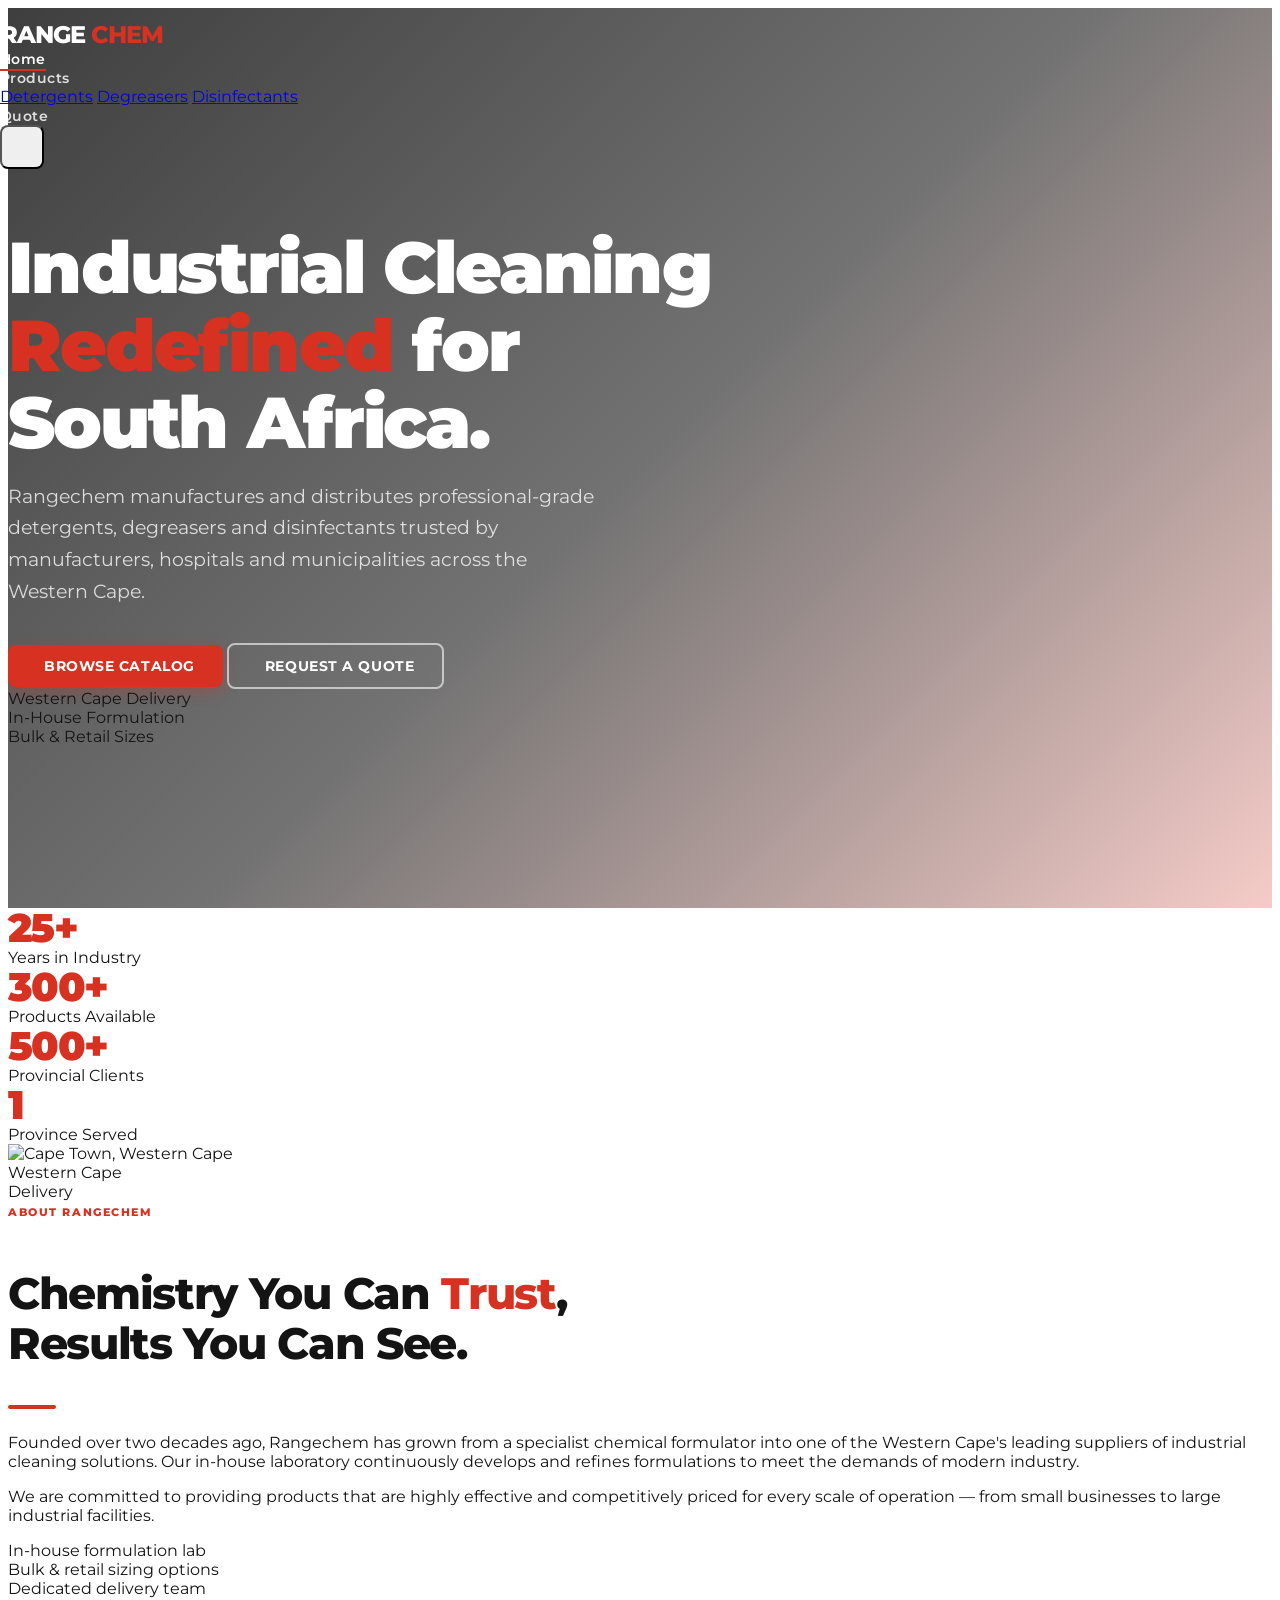
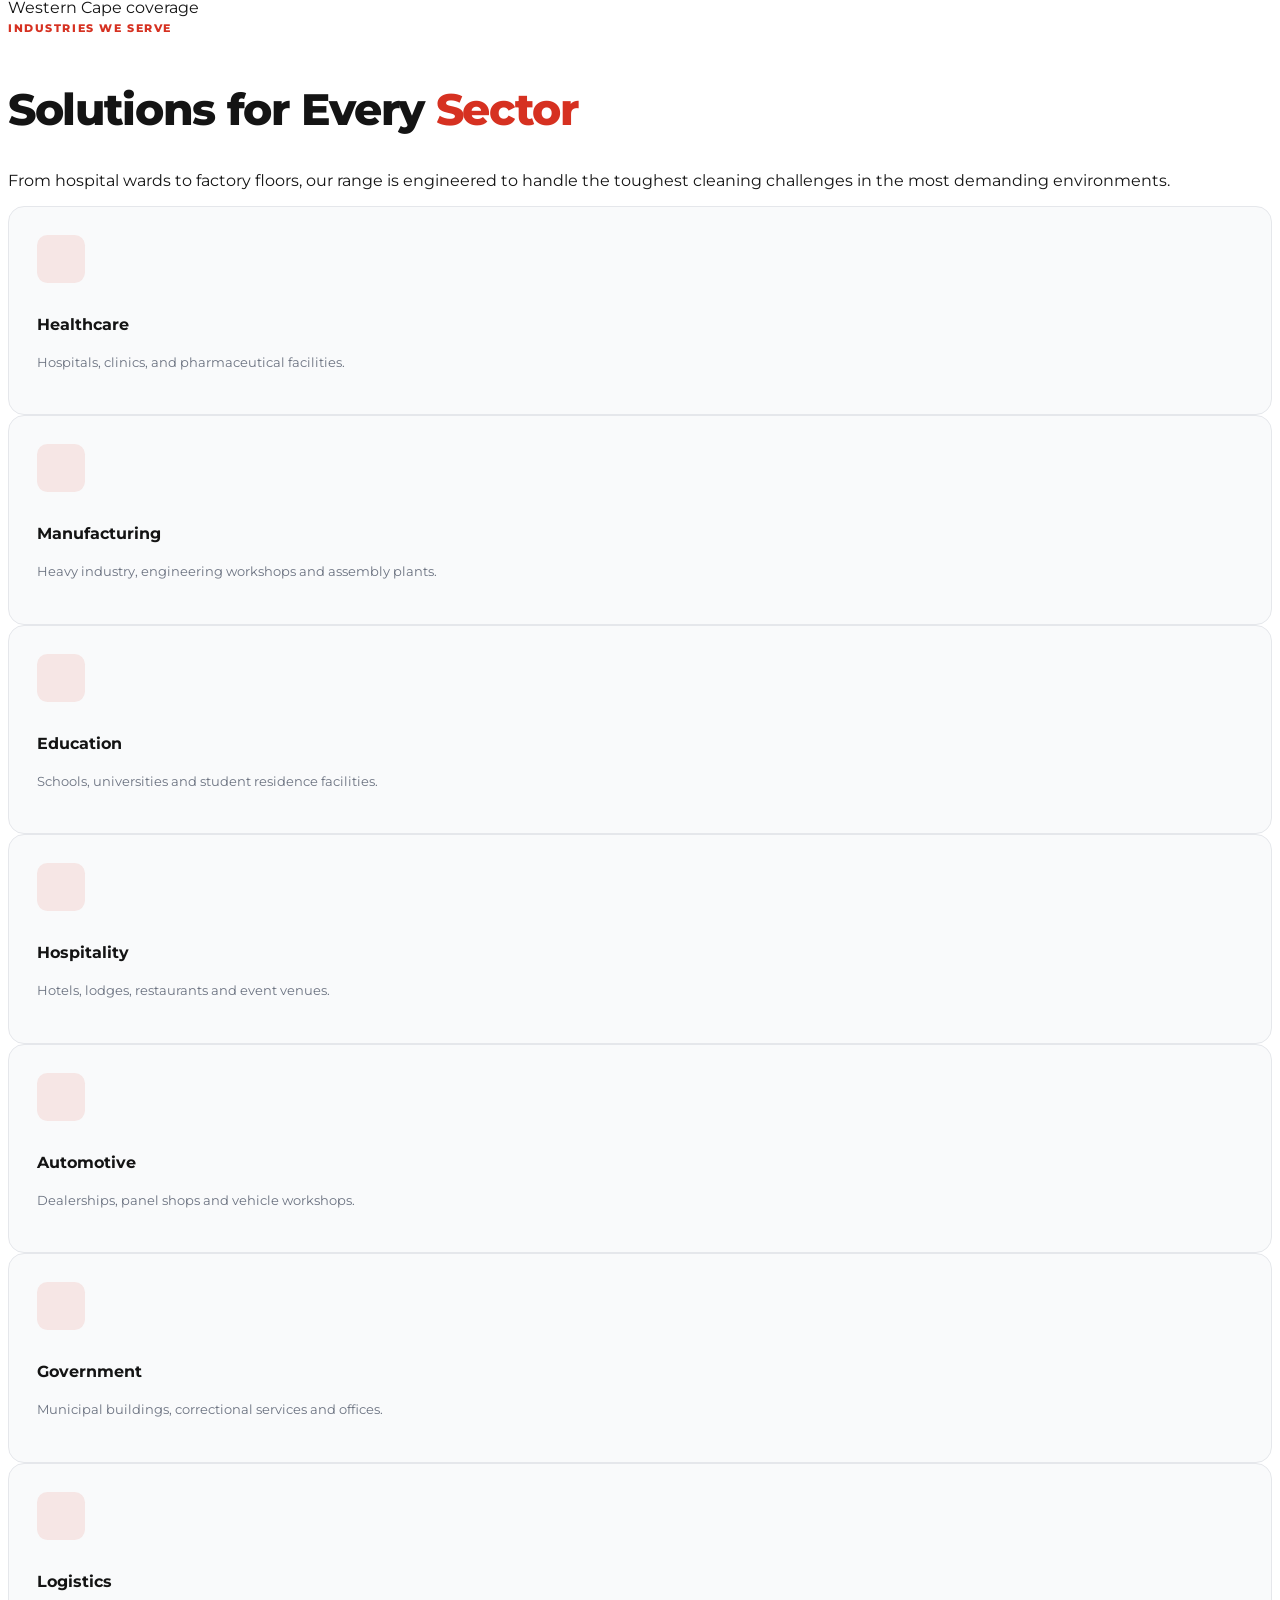
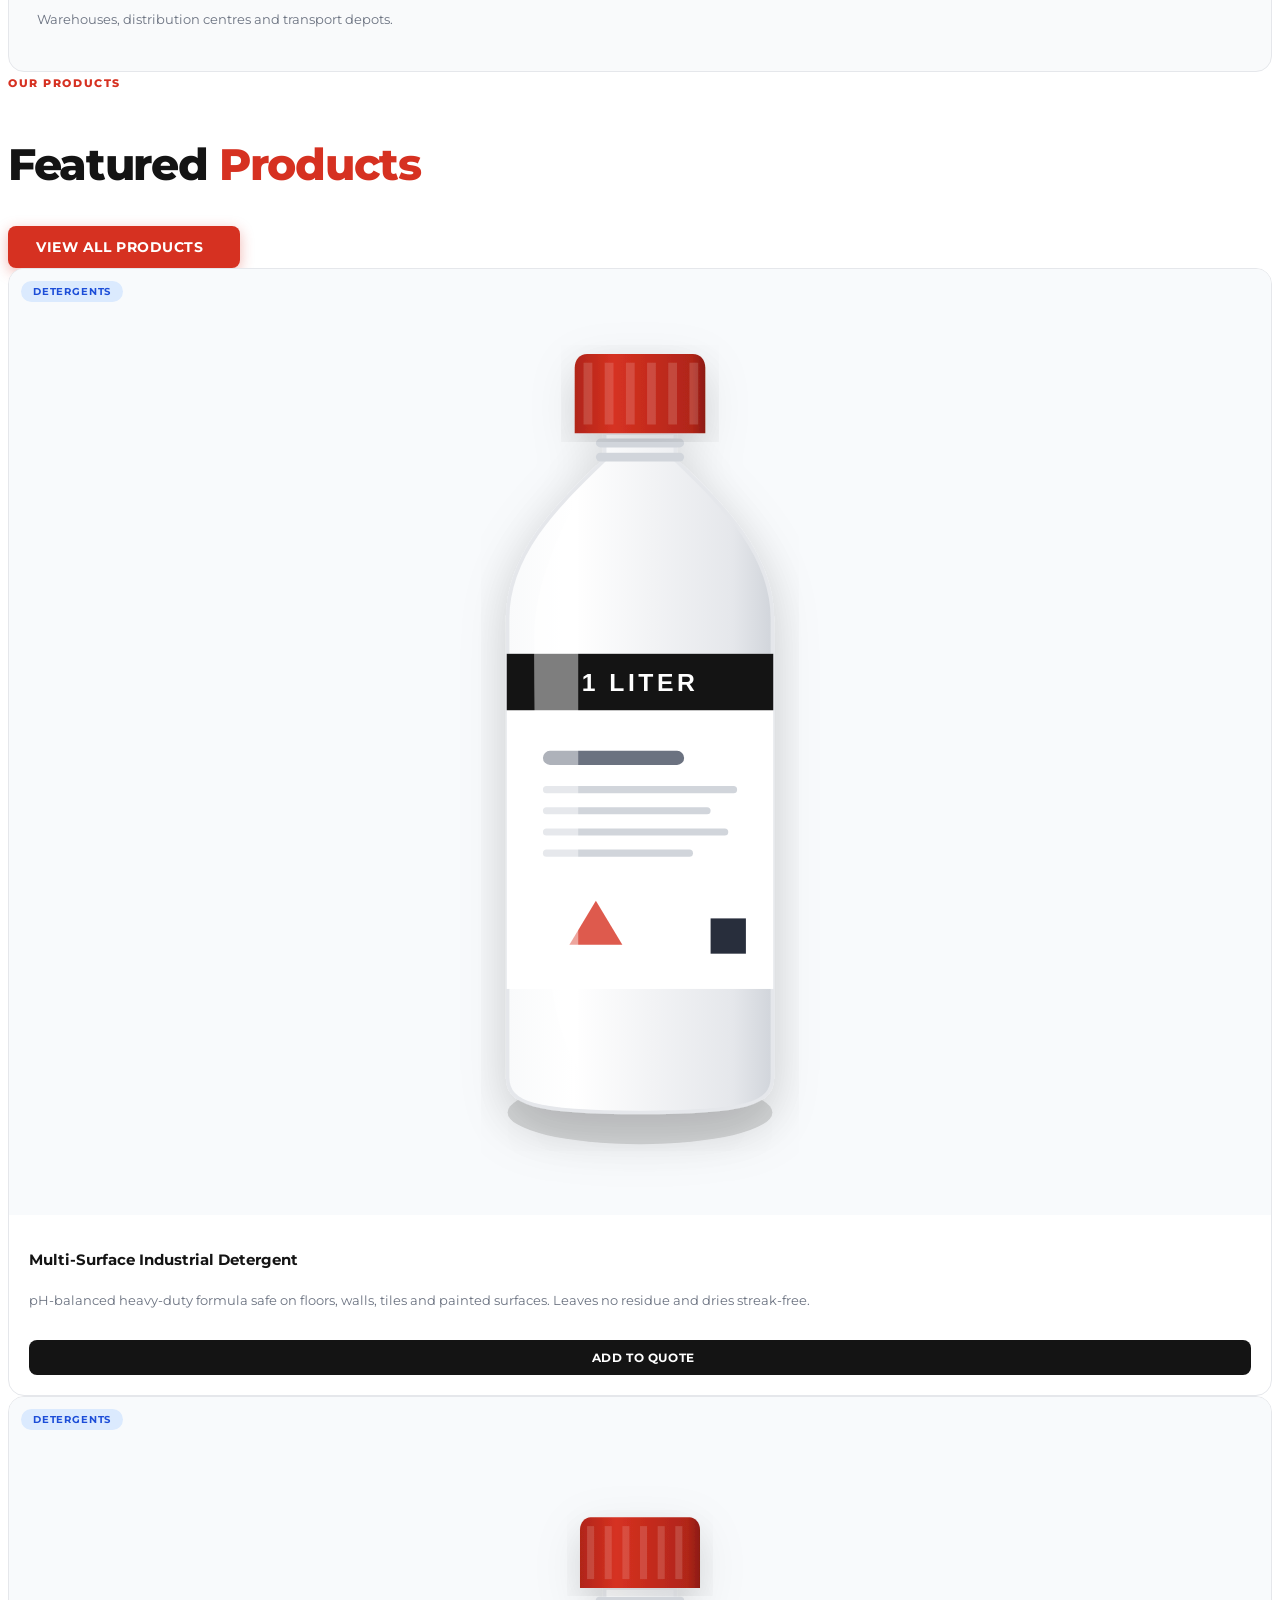
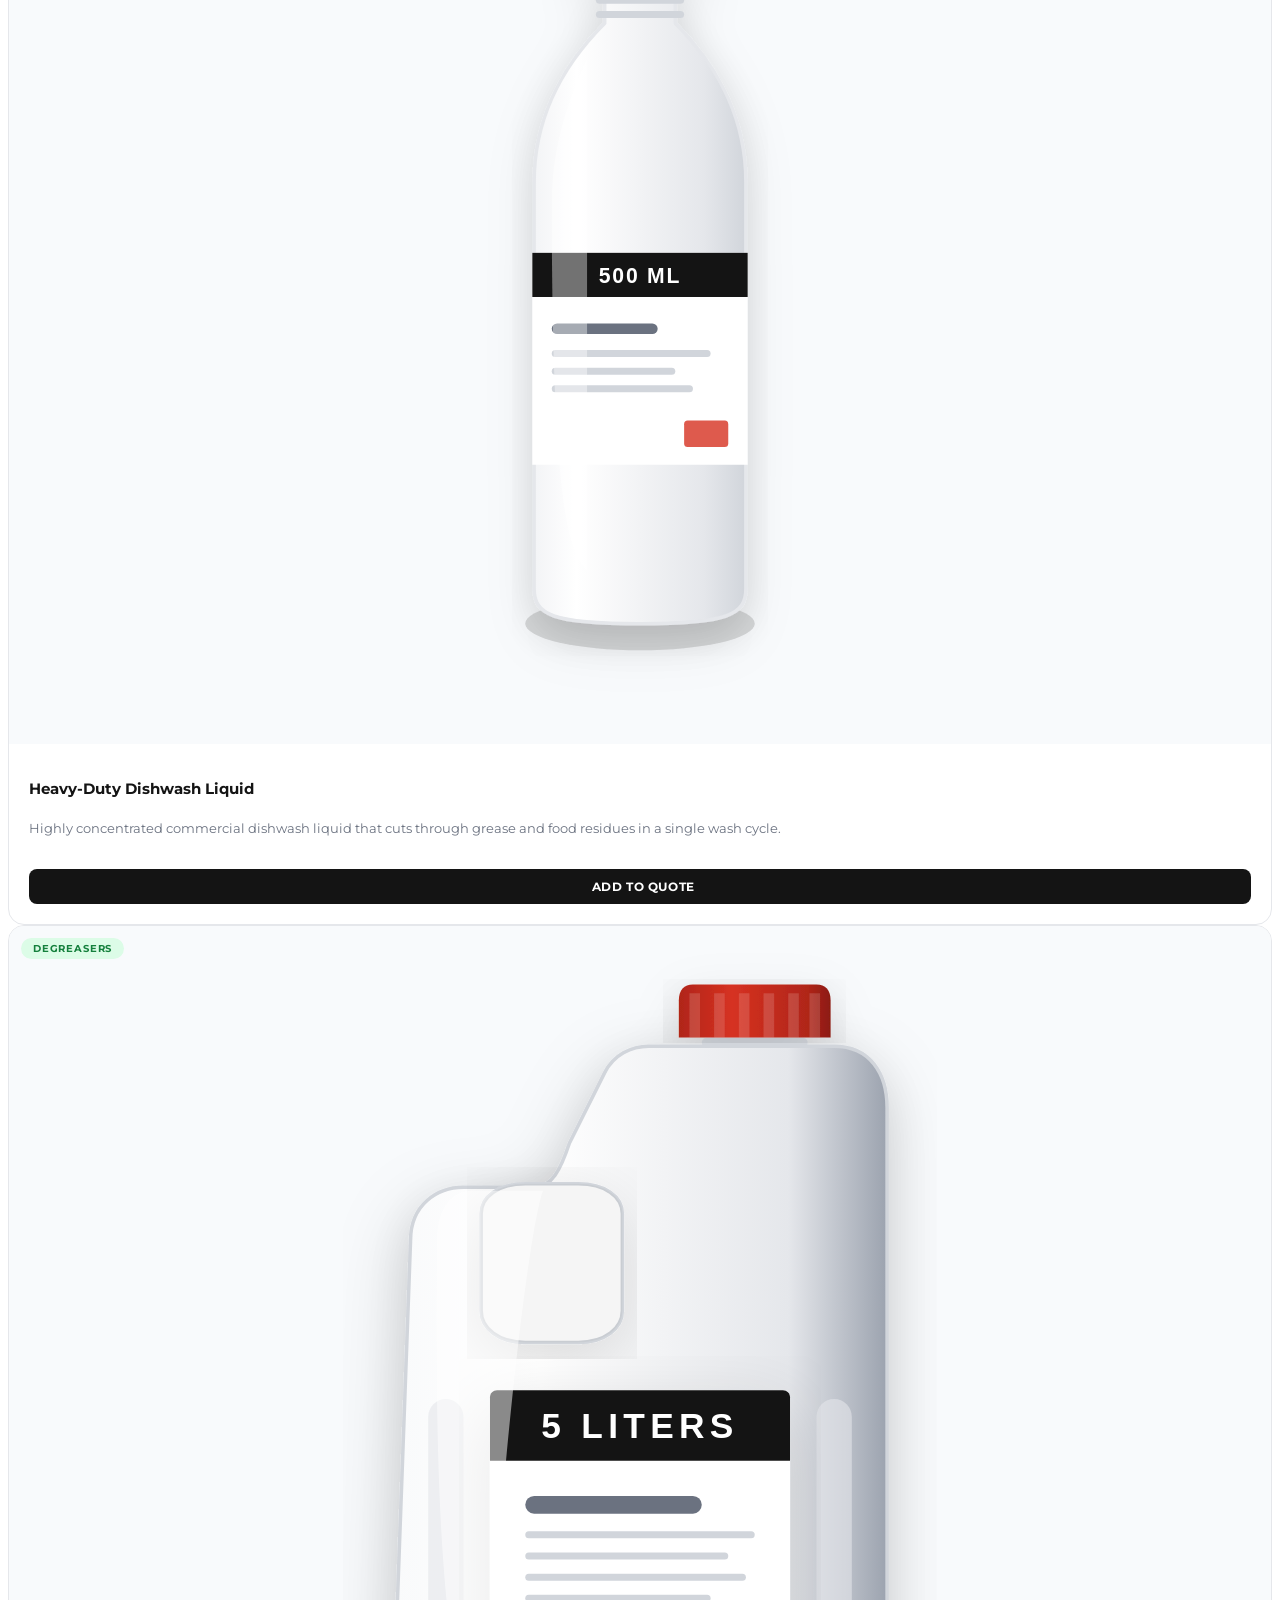
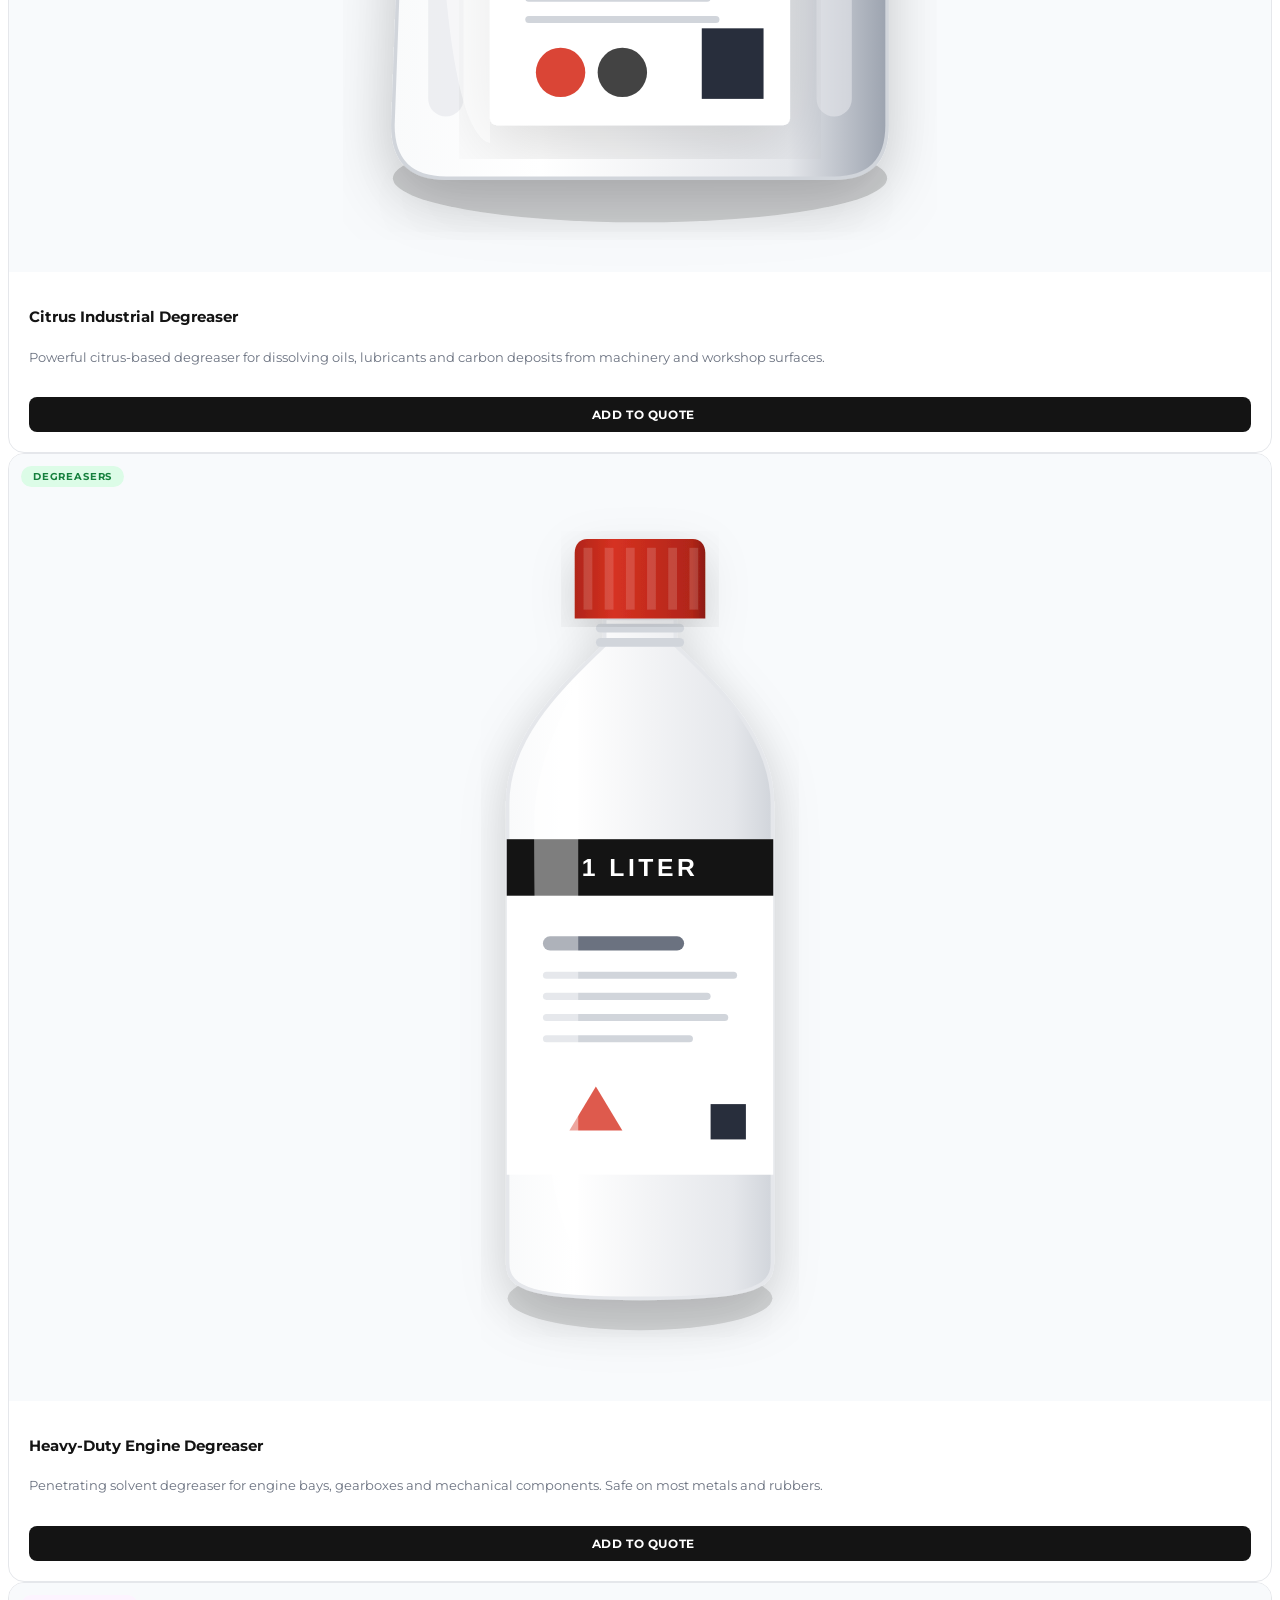
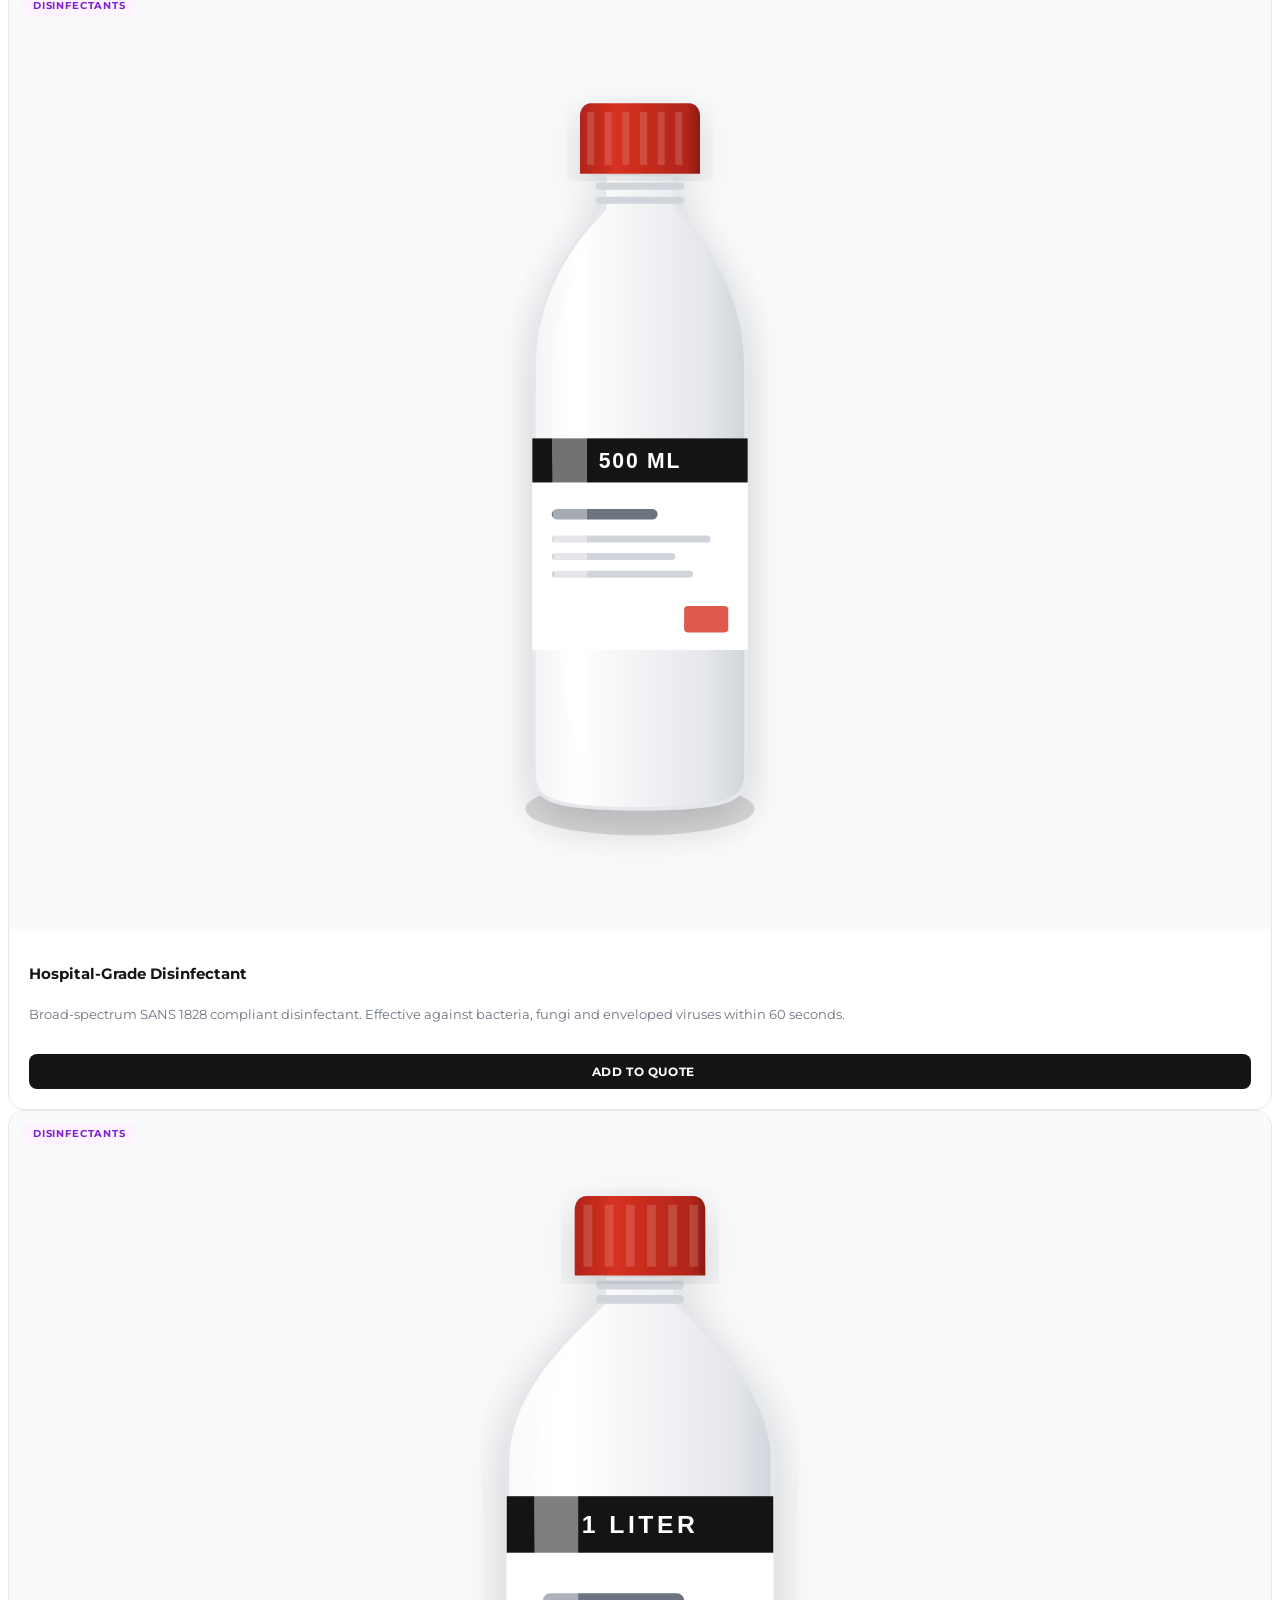
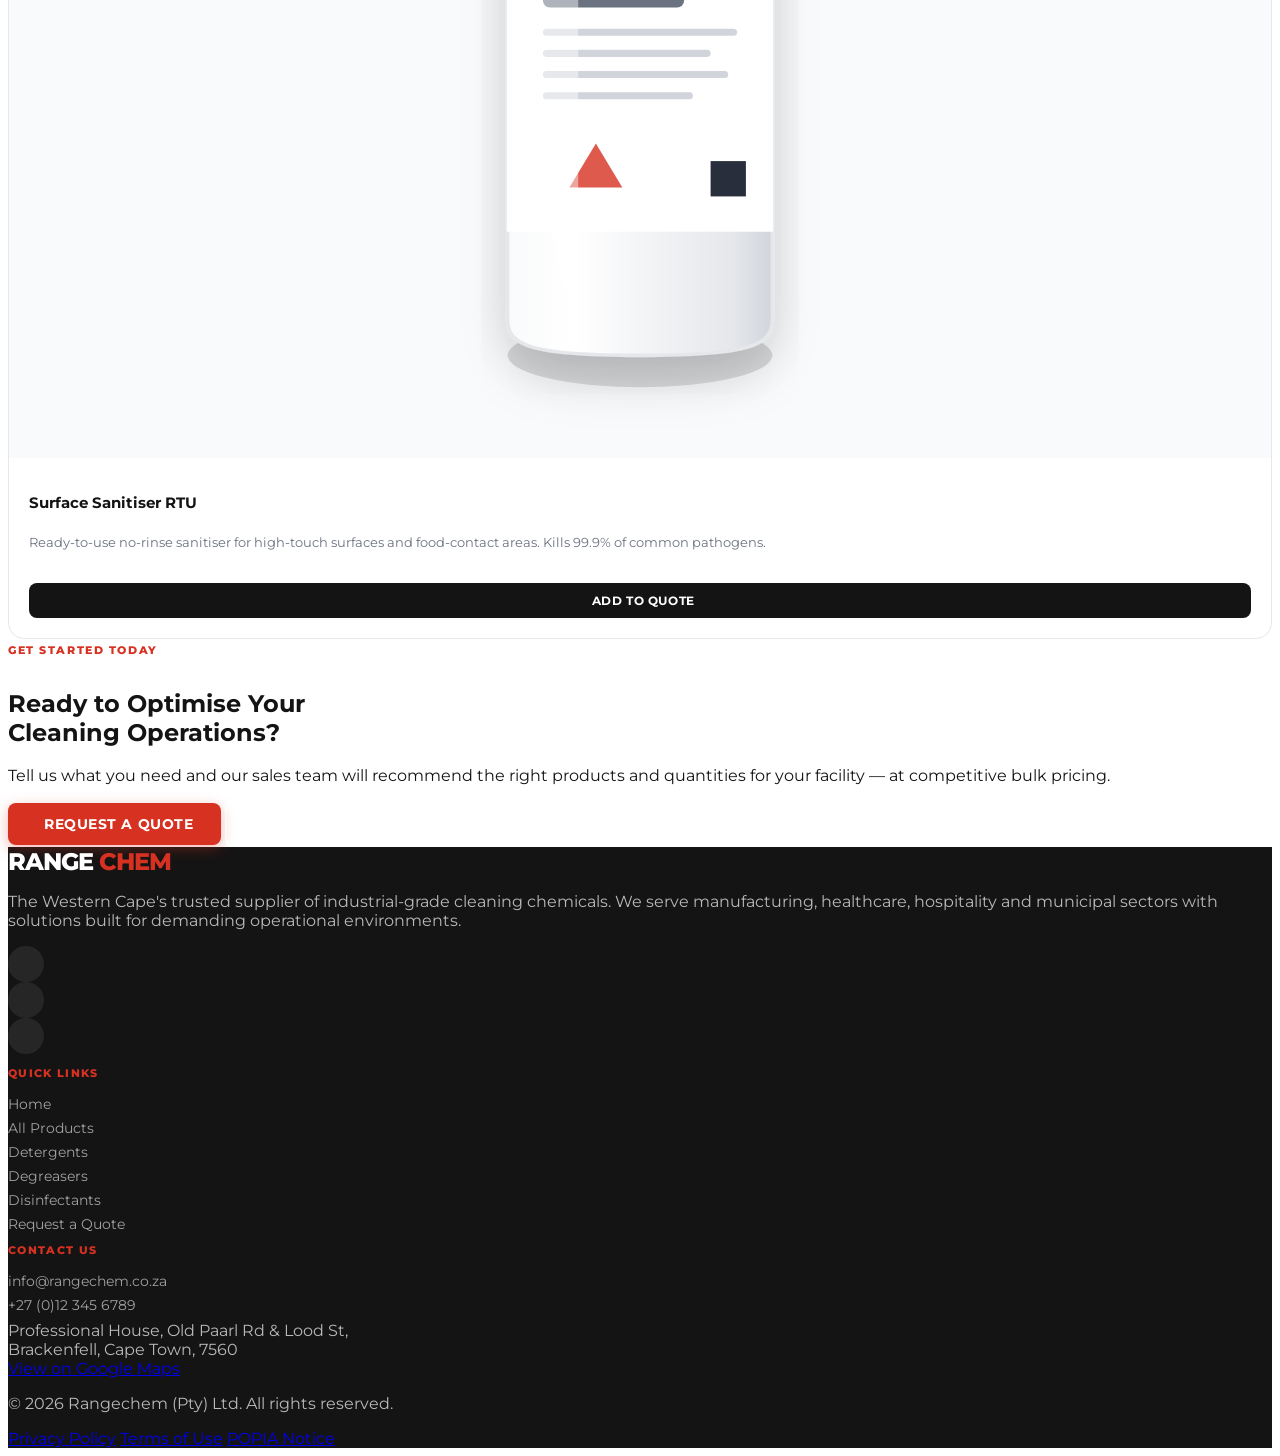
==== index.html @ 73484716 "feat: sync product added to cart across all pages" ====
<!DOCTYPE html>
<html lang="en">

<head>
    <meta charset="UTF-8">
    <meta name="viewport" content="width=device-width, initial-scale=1.0">
    <title>Rangechem – Industrial Cleaning Solutions South Africa</title>
    <meta name="description"
        content="Rangechem supplies professional-grade detergents, degreasers and disinfectants to South African industry. Request a quote today.">
    <meta name="robots" content="index, follow">
    <meta property="og:type" content="website">
    <meta property="og:title" content="Rangechem – Industrial Cleaning Solutions South Africa">
    <meta property="og:description"
        content="Industrial cleaning solutions for every sector: healthcare, manufacturing, food service and more.">
    <link rel="icon" type="image/svg+xml"
        href="data:image/svg+xml,<svg xmlns='http://www.w3.org/2000/svg' viewBox='0 0 32 32'><rect width='32' height='32' rx='6' fill='%23141414'/><text x='50%25' y='55%25' dominant-baseline='middle' text-anchor='middle' fill='%23d63121' font-size='20' font-weight='900' font-family='sans-serif'>R</text></svg>">
    <link rel="preconnect" href="https://fonts.googleapis.com">
    <link rel="preconnect" href="https://fonts.gstatic.com" crossorigin>
    <link href="https://fonts.googleapis.com/css2?family=Montserrat:wght@400;500;600;700;800;900&display=swap"
        rel="stylesheet">
    <script src="https://cdn.tailwindcss.com"></script>
    <script>
        tailwind.config = {
            theme: {
                extend: {
                    fontFamily: { sans: ['Montserrat', 'system-ui', 'sans-serif'] },
                    colors: { 'rc-primary': '#141414', 'rc-red': '#d63121', 'rc-red-dark': '#b02519' }
                }
            }
        }
    </script>
    <link rel="stylesheet" href="css/style.css">
    <script src="https://unpkg.com/lucide@latest/dist/umd/lucide.min.js" defer></script>
</head>

<body class="bg-white font-sans">

    <!-- ── Navigation ─────────────────────────────────────────── -->
    <nav id="main-nav" class="w-full" role="navigation" aria-label="Main navigation">
        <div class="max-w-7xl mx-auto px-4 sm:px-6 lg:px-8">
            <div class="flex items-center justify-between">
                <a href="index.html" class="nav-logo" aria-label="Rangechem home">RANGE<span>CHEM</span></a>
                <div class="hidden md:flex items-center gap-8">
                    <a href="index.html" class="nav-link active">Home</a>
                    <div class="relative group">
                        <a href="products.html" class="nav-link flex items-center gap-1">
                            Products
                            <i data-lucide="chevron-down"
                                class="w-3.5 h-3.5 transition-transform duration-200 group-hover:rotate-180"></i>
                        </a>
                        <div
                            class="absolute top-full left-0 mt-2 w-48 bg-rc-primary border border-white/10 rounded-lg shadow-2xl opacity-0 invisible group-hover:opacity-100 group-hover:visible transition-all duration-200 z-50 py-1">
                            <a href="category.html?type=detergents"
                                class="block px-4 py-2.5 text-sm text-white/70 hover:text-white hover:bg-white/5">Detergents</a>
                            <a href="category.html?type=degreasers"
                                class="block px-4 py-2.5 text-sm text-white/70 hover:text-white hover:bg-white/5">Degreasers</a>
                            <a href="category.html?type=disinfectants"
                                class="block px-4 py-2.5 text-sm text-white/70 hover:text-white hover:bg-white/5">Disinfectants</a>
                        </div>
                    </div>
                </div>
                <!-- Quote and Hamburger -->
                <div class="flex items-center gap-4">
                    <a href="quote-request.html" id="quote-badge" class="nav-link flex items-center gap-1.5"
                        aria-label="View quote cart">
                        <i data-lucide="clipboard-list" class="w-5 h-5"></i>
                        <span class="quote-count" id="nav-quote-count">0</span>
                        <span class="hidden sm:inline">Quote</span>
                    </a>
                    <button id="hamburger-btn" class="md:hidden text-white p-1" aria-label="Toggle mobile menu"
                        aria-expanded="false">
                        <i data-lucide="menu" class="w-6 h-6" id="hamburger-icon"></i>
                    </button>
                </div>
            </div>
            <div id="mobile-menu" role="menu" class="px-4">
                <a href="index.html" class="nav-link py-2">Home</a>
                <a href="products.html" class="nav-link py-2">All Products</a>
                <a href="category.html?type=detergents" class="nav-link py-2 pl-4 text-white/60">↳ Detergents</a>
                <a href="category.html?type=degreasers" class="nav-link py-2 pl-4 text-white/60">↳ Degreasers</a>
                <a href="category.html?type=disinfectants" class="nav-link py-2 pl-4 text-white/60">↳ Disinfectants</a>
            </div>
        </div>
    </nav>

    <!-- Toast container -->
    <div id="toast-container" aria-live="polite" aria-atomic="false"></div>

    <script>
            (function () {
                const nav = document.getElementById('main-nav');
                const onScroll = () => nav.classList.toggle('scrolled', window.scrollY > 40);
                window.addEventListener('scroll', onScroll, { passive: true });
                onScroll();
                const btn = document.getElementById('hamburger-btn');
                const menu = document.getElementById('mobile-menu');
                btn.addEventListener('click', (e) => {
                    e.stopPropagation();
                    const isOpen = menu.classList.toggle('open');
                    nav.classList.toggle('menu-open', isOpen);
                    btn.setAttribute('aria-expanded', isOpen);
                    document.getElementById('hamburger-icon').setAttribute('data-lucide', isOpen ? 'x' : 'menu');
                    if (window.lucide) lucide.createIcons();
                });
                document.addEventListener('click', (e) => {
                    if (!nav.contains(e.target) && menu.classList.contains('open')) {
                        menu.classList.remove('open');
                        nav.classList.remove('menu-open');
                        btn.setAttribute('aria-expanded', 'false');
                        document.getElementById('hamburger-icon').setAttribute('data-lucide', 'menu');
                        if (window.lucide) lucide.createIcons();
                    }
                });
            })();
    </script>

    <!-- ═══════════════════════════════════════════════════════════
     HERO SECTION
═══════════════════════════════════════════════════════════ -->
    <section class="hero-section" id="hero" aria-label="Hero banner">
        <div class="hero-bg"></div>
        <div class="hero-overlay"></div>
        <div class="hero-content w-full max-w-7xl mx-auto px-4 sm:px-6 lg:px-8 pt-24 pb-20">
            <div class="max-w-2xl">

                <h1 class="hero-title fade-up" style="transition-delay:80ms">
                    Industrial Cleaning<br>
                    <em>Redefined</em> for<br>
                    South Africa.
                </h1>
                <p class="hero-subtitle fade-up" style="transition-delay:160ms">
                    Rangechem manufactures and distributes professional-grade detergents,
                    degreasers and disinfectants trusted by manufacturers, hospitals
                    and municipalities across the Western Cape.
                </p>
                <div class="flex flex-wrap gap-4 fade-up" style="transition-delay:240ms">
                    <a href="products.html" class="btn-primary">
                        <i data-lucide="grid" class="w-4 h-4"></i>
                        Browse Catalog
                    </a>
                    <a href="quote-request.html" class="btn-outline">
                        <i data-lucide="clipboard-list" class="w-4 h-4"></i>
                        Request a Quote
                    </a>
                </div>
                <div class="flex flex-wrap items-center gap-6 mt-10 fade-up" style="transition-delay:320ms">
                    <div class="flex items-center gap-1.5 text-white/60 text-xs font-600">
                        <i data-lucide="truck" class="w-3.5 h-3.5 text-rc-red"></i> Western Cape Delivery
                    </div>
                    <div class="flex items-center gap-1.5 text-white/60 text-xs font-600">
                        <i data-lucide="flask-conical" class="w-3.5 h-3.5 text-rc-red"></i> In-House Formulation
                    </div>
                    <div class="flex items-center gap-1.5 text-white/60 text-xs font-600">
                        <i data-lucide="package" class="w-3.5 h-3.5 text-rc-red"></i> Bulk &amp; Retail Sizes
                    </div>
                </div>
            </div>
        </div>
        <div class="absolute bottom-8 left-1/2 -translate-x-1/2 z-10 animate-bounce">
            <i data-lucide="chevron-down" class="w-6 h-6 text-white/40"></i>
        </div>
    </section>

    <!-- ═══════════════════════════════════════════════════════════
     STATS STRIP
═══════════════════════════════════════════════════════════ -->
    <section class="bg-rc-primary py-12" aria-label="Company statistics">
        <div class="max-w-7xl mx-auto px-4 sm:px-6 lg:px-8">
            <div class="grid grid-cols-2 md:grid-cols-4 gap-8 text-center">
                <div class="fade-up">
                    <div class="stat-number">25+</div>
                    <div class="text-white/50 text-sm font-600 mt-1 uppercase tracking-wider">Years in Industry</div>
                </div>
                <div class="fade-up" style="transition-delay:80ms">
                    <div class="stat-number">300+</div>
                    <div class="text-white/50 text-sm font-600 mt-1 uppercase tracking-wider">Products Available</div>
                </div>
                <div class="fade-up" style="transition-delay:160ms">
                    <div class="stat-number">500+</div>
                    <div class="text-white/50 text-sm font-600 mt-1 uppercase tracking-wider">Provincial Clients</div>
                </div>
                <div class="fade-up" style="transition-delay:240ms">
                    <div class="stat-number">1</div>
                    <div class="text-white/50 text-sm font-600 mt-1 uppercase tracking-wider">Province Served</div>
                </div>
            </div>
        </div>
    </section>

    <!-- ═══════════════════════════════════════════════════════════
     ABOUT US
═══════════════════════════════════════════════════════════ -->
    <section class="py-24 bg-white" id="about" aria-labelledby="about-heading">
        <div class="max-w-7xl mx-auto px-4 sm:px-6 lg:px-8">
            <div class="grid lg:grid-cols-2 gap-16 items-center">
                <div class="relative fade-up">
                    <div class="rounded-2xl overflow-hidden aspect-[4/3]">
                        <img src="https://images.unsplash.com/photo-1580060839134-75a5edca2e99?w=800&q=80"
                            alt="Cape Town, Western Cape" class="w-full h-full object-cover">
                    </div>
                    <div
                        class="absolute -bottom-6 -right-6 bg-white rounded-xl shadow-xl p-4 flex items-center gap-3 border border-gray-100">
                        <div class="w-10 h-10 rounded-full bg-red-50 flex items-center justify-center flex-shrink-0">
                            <i data-lucide="truck" class="w-5 h-5 text-rc-red"></i>
                        </div>
                        <div>
                            <div class="text-xs text-gray-500 font-600">Western Cape</div>
                            <div class="text-lg font-900 text-rc-primary leading-none">Delivery</div>
                        </div>
                    </div>
                    <div class="absolute top-6 -left-3 w-1.5 h-24 bg-rc-red rounded-full"></div>
                </div>
                <div class="fade-up" style="transition-delay:100ms">
                    <span class="section-eyebrow">About Rangechem</span>
                    <h2 class="section-title" id="about-heading">
                        Chemistry You Can <span>Trust</span>,<br>Results You Can See.
                    </h2>
                    <div class="divider-red"></div>
                    <p class="text-gray-600 text-sm leading-relaxed mb-4">
                        Founded over two decades ago, Rangechem has grown from a specialist
                        chemical formulator into one of the Western Cape's leading suppliers of
                        industrial cleaning solutions. Our in-house laboratory continuously
                        develops and refines formulations to meet the demands of modern industry.
                    </p>
                    <p class="text-gray-600 text-sm leading-relaxed mb-8">
                        We are committed to providing products that are highly effective
                        and competitively priced for every scale of operation — from small
                        businesses to large industrial facilities.
                    </p>
                    <div class="grid grid-cols-1 sm:grid-cols-2 gap-4">
                        <div class="flex items-center gap-2.5">
                            <div class="w-8 h-8 rounded-lg bg-red-50 flex items-center justify-center flex-shrink-0">
                                <i data-lucide="flask-conical" class="w-4 h-4 text-rc-red"></i>
                            </div>
                            <span class="text-sm font-600 text-gray-800">In-house formulation lab</span>
                        </div>
                        <div class="flex items-center gap-2.5">
                            <div class="w-8 h-8 rounded-lg bg-red-50 flex items-center justify-center flex-shrink-0">
                                <i data-lucide="package" class="w-4 h-4 text-rc-red"></i>
                            </div>
                            <span class="text-sm font-600 text-gray-800">Bulk &amp; retail sizing options</span>
                        </div>
                        <div class="flex items-center gap-2.5">
                            <div class="w-8 h-8 rounded-lg bg-red-50 flex items-center justify-center flex-shrink-0">
                                <i data-lucide="truck" class="w-4 h-4 text-rc-red"></i>
                            </div>
                            <span class="text-sm font-600 text-gray-800">Dedicated delivery team</span>
                        </div>
                        <div class="flex items-center gap-2.5">
                            <div class="w-8 h-8 rounded-lg bg-red-50 flex items-center justify-center flex-shrink-0">
                                <i data-lucide="map-pin" class="w-4 h-4 text-rc-red"></i>
                            </div>
                            <span class="text-sm font-600 text-gray-800">Western Cape coverage</span>
                        </div>
                    </div>
                </div>
            </div>
        </div>
    </section>

    <!-- ═══════════════════════════════════════════════════════════
     INDUSTRIES WE SERVE
═══════════════════════════════════════════════════════════ -->
    <section class="py-24 bg-gray-50" id="industries" aria-labelledby="industries-heading">
        <div class="max-w-7xl mx-auto px-4 sm:px-6 lg:px-8">
            <div class="text-center mb-14">
                <span class="section-eyebrow">Industries We Serve</span>
                <h2 class="section-title" id="industries-heading">Solutions for Every <span>Sector</span></h2>
                <p class="text-gray-500 text-sm max-w-xl mx-auto mt-3 leading-relaxed">
                    From hospital wards to factory floors, our range is engineered to handle
                    the toughest cleaning challenges in the most demanding environments.
                </p>
            </div>
            <div class="grid grid-cols-1 sm:grid-cols-2 lg:grid-cols-3 xl:grid-cols-4 gap-5">
                <a href="products.html" class="industry-card fade-up" style="transition-delay:0ms"
                    aria-label="Healthcare cleaning solutions">
                    <div class="industry-icon"><i data-lucide="hospital" class="w-5 h-5"></i></div>
                    <h3 class="industry-title">Healthcare</h3>
                    <p class="industry-desc">Hospitals, clinics, and pharmaceutical facilities.</p>
                </a>
                <a href="products.html" class="industry-card fade-up" style="transition-delay:50ms"
                    aria-label="Food Service cleaning solutions">
                    <div class="industry-icon"><i data-lucide="factory" class="w-5 h-5"></i></div>
                    <h3 class="industry-title">Manufacturing</h3>
                    <p class="industry-desc">Heavy industry, engineering workshops and assembly plants.</p>
                </a>
                <a href="products.html" class="industry-card fade-up" style="transition-delay:100ms"
                    aria-label="Education cleaning solutions">
                    <div class="industry-icon"><i data-lucide="graduation-cap" class="w-5 h-5"></i></div>
                    <h3 class="industry-title">Education</h3>
                    <p class="industry-desc">Schools, universities and student residence facilities.</p>
                </a>
                <a href="products.html" class="industry-card fade-up" style="transition-delay:150ms"
                    aria-label="Hospitality cleaning solutions">
                    <div class="industry-icon"><i data-lucide="building-2" class="w-5 h-5"></i></div>
                    <h3 class="industry-title">Hospitality</h3>
                    <p class="industry-desc">Hotels, lodges, restaurants and event venues.</p>
                </a>
                <a href="products.html" class="industry-card fade-up" style="transition-delay:200ms"
                    aria-label="Automotive cleaning solutions">
                    <div class="industry-icon"><i data-lucide="car" class="w-5 h-5"></i></div>
                    <h3 class="industry-title">Automotive</h3>
                    <p class="industry-desc">Dealerships, panel shops and vehicle workshops.</p>
                </a>
                <a href="products.html" class="industry-card fade-up" style="transition-delay:250ms"
                    aria-label="Government cleaning solutions">
                    <div class="industry-icon"><i data-lucide="landmark" class="w-5 h-5"></i></div>
                    <h3 class="industry-title">Government</h3>
                    <p class="industry-desc">Municipal buildings, correctional services and offices.</p>
                </a>
                <a href="products.html" class="industry-card fade-up" style="transition-delay:150ms"
                    aria-label="Logistics cleaning solutions">
                    <div class="industry-icon"><i data-lucide="ship" class="w-5 h-5"></i></div>
                    <h3 class="industry-title">Logistics</h3>
                    <p class="industry-desc">Warehouses, distribution centres and transport depots.</p>
                </a>
            </div>
        </div>
    </section>

    <!-- ═══════════════════════════════════════════════════════════
     FEATURED PRODUCTS (6 — 2 per category)
═══════════════════════════════════════════════════════════ -->
    <section class="py-24 bg-white" aria-labelledby="featured-heading">
        <div class="max-w-7xl mx-auto px-4 sm:px-6 lg:px-8">
            <div class="flex flex-col sm:flex-row sm:items-end justify-between mb-12 gap-4">
                <div>
                    <span class="section-eyebrow">Our Products</span>
                    <h2 class="section-title" id="featured-heading">Featured <span>Products</span></h2>
                </div>
                <a href="products.html" class="btn-primary self-start sm:self-auto">
                    View All Products
                    <i data-lucide="arrow-right" class="w-4 h-4"></i>
                </a>
            </div>
            <div class="grid grid-cols-1 sm:grid-cols-2 lg:grid-cols-3 gap-6" id="featured-grid">
                <!-- Populated by JS -->
            </div>
        </div>
    </section>

    <!-- ═══════════════════════════════════════════════════════════
     CTA BANNER
═══════════════════════════════════════════════════════════ -->
    <section class="py-20 bg-rc-primary relative overflow-hidden" aria-label="Call to action">
        <div class="absolute -top-20 -right-20 w-96 h-96 rounded-full bg-rc-red/10 pointer-events-none"></div>
        <div class="absolute -bottom-20 -left-20 w-80 h-80 rounded-full bg-rc-red/6 pointer-events-none"></div>
        <div class="max-w-4xl mx-auto px-4 sm:px-6 lg:px-8 text-center relative z-10">
            <span class="section-eyebrow text-red-400">Get Started Today</span>
            <h2 class="text-3xl md:text-4xl font-900 text-white mt-2 mb-4 tracking-tight">
                Ready to Optimise Your<br>Cleaning Operations?
            </h2>
            <p class="text-white/60 text-sm mb-8 max-w-lg mx-auto leading-relaxed">
                Tell us what you need and our sales team will recommend the right
                products and quantities for your facility — at competitive bulk pricing.
            </p>
            <div class="flex flex-wrap justify-center gap-4">
                <a href="quote-request.html" class="btn-primary">
                    <i data-lucide="send" class="w-4 h-4"></i>
                    Request a Quote
                </a>
                <a href="mailto:info@rangechem.co.za" class="btn-outline">
                    <i data-lucide="mail" class="w-4 h-4"></i>
                    Email Us Directly
                </a>
            </div>
        </div>
    </section>

    <!-- ── Footer ─────────────────────────────────────────────── -->
    <footer class="site-footer" role="contentinfo">
        <div class="max-w-7xl mx-auto px-4 sm:px-6 lg:px-8 py-16">
            <div class="grid grid-cols-1 md:grid-cols-2 lg:grid-cols-4 gap-10 mb-12">
                <div class="lg:col-span-2">
                    <a href="index.html" class="nav-logo mb-4 inline-flex">RANGE<span>CHEM</span></a>
                    <p class="text-sm leading-relaxed text-white/60 max-w-sm mt-3">
                        The Western Cape's trusted supplier of industrial-grade cleaning chemicals.
                        We serve manufacturing, healthcare, hospitality and municipal sectors
                        with solutions built for demanding operational environments.
                    </p>
                    <div class="flex gap-3 mt-5">
                        <a href="#" aria-label="Facebook" class="footer-social-btn"><i data-lucide="facebook"
                                class="w-4 h-4"></i></a>
                        <a href="#" aria-label="LinkedIn" class="footer-social-btn"><i data-lucide="linkedin"
                                class="w-4 h-4"></i></a>
                        <a href="#" aria-label="Instagram" class="footer-social-btn"><i data-lucide="instagram"
                                class="w-4 h-4"></i></a>
                    </div>
                </div>
                <div>
                    <p class="footer-title">Quick Links</p>
                    <a href="index.html" class="footer-link">Home</a>
                    <a href="products.html" class="footer-link">All Products</a>
                    <a href="category.html?type=detergents" class="footer-link">Detergents</a>
                    <a href="category.html?type=degreasers" class="footer-link">Degreasers</a>
                    <a href="category.html?type=disinfectants" class="footer-link">Disinfectants</a>
                    <a href="quote-request.html" class="footer-link">Request a Quote</a>
                </div>
                <div>
                    <p class="footer-title">Contact Us</p>
                    <div class="flex items-start gap-2 mb-3">
                        <i data-lucide="mail" class="w-4 h-4 text-rc-red mt-0.5 flex-shrink-0"></i>
                        <a href="mailto:info@rangechem.co.za" class="footer-link mb-0">info@rangechem.co.za</a>
                    </div>
                    <div class="flex items-start gap-2 mb-3">
                        <i data-lucide="phone" class="w-4 h-4 text-rc-red mt-0.5 flex-shrink-0"></i>
                        <a href="tel:+27123456789" class="footer-link mb-0">+27 (0)12 345 6789</a>
                    </div>
                    <div class="flex items-start gap-2 mb-4">
                        <i data-lucide="map-pin" class="w-4 h-4 text-rc-red mt-0.5 flex-shrink-0"></i>
                        <span class="text-sm text-white/60 leading-relaxed">
                            Professional House, Old Paarl Rd &amp; Lood St,<br>Brackenfell, Cape Town, 7560
                        </span>
                    </div>
                    <a href="https://maps.google.com/?q=Professional+House,Old+Paarl+Rd,Lood+St,Brackenfell,Cape+Town,7560" target="_blank"
                        rel="noopener noreferrer"
                        class="inline-flex items-center gap-1.5 text-xs font-700 text-rc-red hover:text-white transition-colors duration-200">
                        <i data-lucide="navigation" class="w-3 h-3"></i>
                        View on Google Maps
                    </a>
                </div>
            </div>
            <div class="border-t border-white/10 pt-8 flex flex-col sm:flex-row items-center justify-between gap-4">
                <p class="text-xs text-white/40">&copy; 2026 Rangechem (Pty) Ltd. All rights reserved.</p>
                <div class="flex gap-6">
                    <a href="#" class="text-xs text-white/40 hover:text-white/70 transition-colors">Privacy Policy</a>
                    <a href="#" class="text-xs text-white/40 hover:text-white/70 transition-colors">Terms of Use</a>
                    <a href="#" class="text-xs text-white/40 hover:text-white/70 transition-colors">POPIA Notice</a>
                </div>
            </div>
        </div>
    </footer>

    <script src="js/products-data.js"></script>
    <script src="js/quote.js"></script>
    <script>
        document.addEventListener('DOMContentLoaded', () => {
            if (window.lucide) lucide.createIcons();

            // Intersection Observer for fade-up
            const observer = new IntersectionObserver((entries) => {
                entries.forEach(entry => {
                    if (entry.isIntersecting) {
                        entry.target.classList.add('visible');
                        observer.unobserve(entry.target);
                    }
                });
            }, { threshold: 0.12 });
            document.querySelectorAll('.fade-up').forEach(el => observer.observe(el));

            // ── Featured products: 2 per category ─────────────────
            const featured = [
                ...window.PRODUCTS.filter(p => p.category === 'Detergents').slice(0, 2),
                ...window.PRODUCTS.filter(p => p.category === 'Degreasers').slice(0, 2),
                ...window.PRODUCTS.filter(p => p.category === 'Disinfectants').slice(0, 2),
            ];

            const grid = document.getElementById('featured-grid');
            featured.forEach((p, i) => {
                const catClass = p.category.toLowerCase();
                const article = document.createElement('article');
                article.className = 'product-card fade-up';
                article.style.transitionDelay = (i * 70) + 'ms';
                article.setAttribute('aria-label', p.name);
                article.innerHTML = `
            <div class="product-card-img-wrap product-svg-wrap">
                <img src="${p.image_url}" alt="${p.name}" loading="lazy"
                     onerror="this.src='https://images.unsplash.com/photo-1556909212-d5b604d0c90d?w=400&q=70'">
                <span class="category-pill ${catClass}">${p.category}</span>
            </div>
            <div class="product-card-body">
                <h3 class="product-card-title">${p.name}</h3>
                <p class="product-card-desc">${p.description}</p>
                <button class="btn-add-quote"
                        data-id="${p.id}"
                        data-name="${p.name}"
                        data-category="${p.category}"
                        aria-label="Add ${p.name} to quote">
                    <i data-lucide="plus" class="w-3.5 h-3.5"></i>
                    Add to Quote
                </button>
            </div>`;
                grid.appendChild(article);
                observer.observe(article);
            });

            if (window.lucide) lucide.createIcons();

            // Sync button states now that the grid exists
            if (window.RangechemQuote) RangechemQuote.syncButtons();
        });
    </script>
</body>

</html>
---- css/style.css ----
/* ============================================================
   Rangechem – Custom CSS
   Tailwind handles utilities; this file handles brand tokens,
   animations, and bespoke components Tailwind can't cover.
   ============================================================ */

@import url('https://fonts.googleapis.com/css2?family=Montserrat:wght@400;500;600;700;800;900&display=swap');

/* ── Brand CSS Variables ──────────────────────────────────── */
:root {
    --rc-primary: #141414;
    --rc-red: #d63121;
    --rc-red-dark: #b02519;
    --rc-bg: #ffffff;
    --rc-gray-50: #f9fafb;
    --rc-gray-100: #f3f4f6;
    --rc-gray-200: #e5e7eb;
    --rc-gray-500: #6b7280;
    --rc-gray-700: #374151;
    --rc-gray-900: #111827;
    --rc-shadow-sm: 0 1px 3px rgba(0, 0, 0, .08), 0 1px 2px rgba(0, 0, 0, .06);
    --rc-shadow: 0 4px 16px rgba(0, 0, 0, .10), 0 2px 6px rgba(0, 0, 0, .06);
    --rc-shadow-lg: 0 10px 40px rgba(0, 0, 0, .14), 0 4px 12px rgba(0, 0, 0, .08);
    --rc-radius: 0.5rem;
    --rc-radius-lg: 1rem;
    --rc-transition: 240ms cubic-bezier(0.4, 0, 0.2, 1);
}

/* ── Base Reset & Typography ──────────────────────────────── */
*,
*::before,
*::after {
    box-sizing: border-box;
}

body {
    font-family: 'Montserrat', system-ui, sans-serif;
    color: var(--rc-primary);
    background: var(--rc-bg);
    -webkit-font-smoothing: antialiased;
    -moz-osx-font-smoothing: grayscale;
}

/* ── Navigation ───────────────────────────────────────────── */
#main-nav {
    position: fixed;
    top: 0;
    left: 0;
    right: 0;
    z-index: 1000;
    transition: background var(--rc-transition), box-shadow var(--rc-transition), padding var(--rc-transition);
    padding: 1.25rem 0;
}

#main-nav.scrolled {
    background: rgba(20, 20, 20, 0.96);
    backdrop-filter: blur(12px);
    -webkit-backdrop-filter: blur(12px);
    box-shadow: 0 2px 20px rgba(0, 0, 0, .25);
    padding: 0.75rem 0;
}

.nav-logo {
    font-size: 1.5rem;
    font-weight: 800;
    letter-spacing: -0.04em;
    color: #ffffff;
    text-decoration: none;
    display: flex;
    align-items: center;
    gap: 0.375rem;
}

.nav-logo span {
    color: var(--rc-red);
}

.nav-link {
    color: rgba(255, 255, 255, .82);
    font-size: 0.875rem;
    font-weight: 600;
    letter-spacing: 0.03em;
    text-decoration: none;
    transition: color var(--rc-transition);
    position: relative;
}

.nav-link::after {
    content: '';
    position: absolute;
    bottom: -3px;
    left: 0;
    width: 0;
    height: 2px;
    background: var(--rc-red);
    transition: width var(--rc-transition);
}

.nav-link:hover,
.nav-link.active {
    color: #ffffff;
}

.nav-link:hover::after,
.nav-link.active::after {
    width: 100%;
}

/* ── Buttons ──────────────────────────────────────────────── */
.btn-primary {
    display: inline-flex;
    align-items: center;
    gap: 0.5rem;
    padding: 0.75rem 1.75rem;
    background: var(--rc-red);
    color: #ffffff;
    font-family: 'Montserrat', sans-serif;
    font-size: 0.875rem;
    font-weight: 700;
    letter-spacing: 0.04em;
    text-transform: uppercase;
    border: none;
    border-radius: var(--rc-radius);
    cursor: pointer;
    text-decoration: none;
    transition: background var(--rc-transition), transform var(--rc-transition), box-shadow var(--rc-transition);
    box-shadow: 0 4px 14px rgba(214, 49, 33, 0.35);
}

.btn-primary:hover {
    background: var(--rc-red-dark);
    transform: translateY(-2px);
    box-shadow: 0 8px 24px rgba(214, 49, 33, 0.45);
}

.btn-primary:active {
    transform: translateY(0);
}

.btn-outline {
    display: inline-flex;
    align-items: center;
    gap: 0.5rem;
    padding: 0.75rem 1.75rem;
    background: transparent;
    color: #ffffff;
    font-family: 'Montserrat', sans-serif;
    font-size: 0.875rem;
    font-weight: 700;
    letter-spacing: 0.04em;
    text-transform: uppercase;
    border: 2px solid rgba(255, 255, 255, 0.6);
    border-radius: var(--rc-radius);
    cursor: pointer;
    text-decoration: none;
    transition: all var(--rc-transition);
}

.btn-outline:hover {
    border-color: #ffffff;
    background: rgba(255, 255, 255, 0.12);
    color: #ffffff;
    transform: translateY(-2px);
}

/* ── Hero ─────────────────────────────────────────────────── */
.hero-section {
    position: relative;
    min-height: 100vh;
    display: flex;
    align-items: center;
    overflow: hidden;
}

.hero-bg {
    position: absolute;
    inset: 0;
    background-image: url('https://images.unsplash.com/photo-1532094349884-543bc11b234d?w=1920&q=80');
    background-size: cover;
    background-position: center;
    transform: scale(1.05);
    animation: heroZoom 18s ease-in-out infinite alternate;
}

@keyframes heroZoom {
    from {
        transform: scale(1.05);
    }

    to {
        transform: scale(1.12);
    }
}

.hero-overlay {
    position: absolute;
    inset: 0;
    background: linear-gradient(135deg,
            rgba(20, 20, 20, 0.82) 0%,
            rgba(20, 20, 20, 0.60) 50%,
            rgba(214, 49, 33, 0.25) 100%);
}

.hero-content {
    position: relative;
    z-index: 2;
}

.hero-badge {
    display: inline-flex;
    align-items: center;
    gap: 0.5rem;
    padding: 0.35rem 1rem;
    background: rgba(214, 49, 33, 0.22);
    border: 1px solid rgba(214, 49, 33, 0.5);
    border-radius: 999px;
    color: #ff9a8d;
    font-size: 0.75rem;
    font-weight: 700;
    letter-spacing: 0.1em;
    text-transform: uppercase;
    margin-bottom: 1.25rem;
    backdrop-filter: blur(8px);
}

.hero-title {
    font-size: clamp(2.5rem, 6vw, 4.5rem);
    font-weight: 900;
    line-height: 1.07;
    letter-spacing: -0.03em;
    color: #ffffff;
    margin-bottom: 1.25rem;
}

.hero-title em {
    font-style: normal;
    color: var(--rc-red);
}

.hero-subtitle {
    font-size: clamp(1rem, 2vw, 1.2rem);
    font-weight: 400;
    color: rgba(255, 255, 255, 0.78);
    max-width: 600px;
    line-height: 1.65;
    margin-bottom: 2.25rem;
}

/* ── Section Titles ───────────────────────────────────────── */
.section-eyebrow {
    display: inline-block;
    font-size: 0.7rem;
    font-weight: 800;
    letter-spacing: 0.14em;
    text-transform: uppercase;
    color: var(--rc-red);
    margin-bottom: 0.75rem;
}

.section-title {
    font-size: clamp(1.75rem, 4vw, 2.75rem);
    font-weight: 800;
    letter-spacing: -0.03em;
    line-height: 1.15;
    color: var(--rc-primary);
}

.section-title span {
    color: var(--rc-red);
}

/* ── Product Card ─────────────────────────────────────────── */
.product-card {
    background: #ffffff;
    border: 1px solid var(--rc-gray-200);
    border-radius: var(--rc-radius-lg);
    overflow: hidden;
    display: flex;
    flex-direction: column;
    transition: transform var(--rc-transition), box-shadow var(--rc-transition), border-color var(--rc-transition);
    position: relative;
}

.product-card:hover {
    transform: translateY(-6px);
    box-shadow: var(--rc-shadow-lg);
    border-color: rgba(214, 49, 33, 0.3);
}

.product-card-img-wrap {
    aspect-ratio: 4/3;
    overflow: hidden;
    background: var(--rc-gray-100);
    position: relative;
}

.product-card-img-wrap img {
    width: 100%;
    height: 100%;
    object-fit: cover;
    transition: transform 400ms cubic-bezier(0.4, 0, 0.2, 1);
}

.product-card:hover .product-card-img-wrap img {
    transform: scale(1.06);
}

.category-pill {
    position: absolute;
    top: 0.75rem;
    left: 0.75rem;
    padding: 0.25rem 0.75rem;
    font-size: 0.65rem;
    font-weight: 700;
    letter-spacing: 0.08em;
    text-transform: uppercase;
    border-radius: 999px;
}

.category-pill.detergents {
    background: #dbeafe;
    color: #1d4ed8;
}

.category-pill.degreasers {
    background: #dcfce7;
    color: #15803d;
}

.category-pill.disinfectants {
    background: #fdf4ff;
    color: #7e22ce;
}

.product-card-body {
    padding: 1.25rem;
    flex: 1;
    display: flex;
    flex-direction: column;
}

.product-card-title {
    font-size: 0.95rem;
    font-weight: 700;
    color: var(--rc-primary);
    margin-bottom: 0.5rem;
    line-height: 1.3;
}

.product-card-desc {
    font-size: 0.8rem;
    color: var(--rc-gray-500);
    line-height: 1.6;
    flex: 1;
    display: -webkit-box;
    -webkit-line-clamp: 3;
    -webkit-box-orient: vertical;
    overflow: hidden;
}

.btn-add-quote {
    display: inline-flex;
    align-items: center;
    justify-content: center;
    gap: 0.4rem;
    width: 100%;
    margin-top: 1rem;
    padding: 0.625rem;
    background: var(--rc-primary);
    color: #ffffff;
    font-family: 'Montserrat', sans-serif;
    font-size: 0.75rem;
    font-weight: 700;
    letter-spacing: 0.05em;
    text-transform: uppercase;
    border: none;
    border-radius: var(--rc-radius);
    cursor: pointer;
    transition: background var(--rc-transition), transform var(--rc-transition);
}

.btn-add-quote:hover {
    background: var(--rc-red);
    transform: translateY(-1px);
}

.btn-add-quote.added {
    background: #16a34a;
}

/* ── Quote Badge ──────────────────────────────────────────── */
#quote-badge {
    position: relative;
}

.quote-count {
    position: absolute;
    top: -8px;
    right: -8px;
    min-width: 18px;
    height: 18px;
    padding: 0 4px;
    background: var(--rc-red);
    color: #fff;
    font-size: 0.65rem;
    font-weight: 800;
    border-radius: 999px;
    display: flex;
    align-items: center;
    justify-content: center;
    line-height: 1;
    transition: transform 300ms cubic-bezier(0.34, 1.56, 0.64, 1);
}

.quote-count.bump {
    transform: scale(1.4);
}

/* ── Search Bar ───────────────────────────────────────────── */
.search-wrap {
    position: relative;
    display: flex;
    align-items: center;
}

.search-wrap input {
    width: 100%;
    padding: 0.75rem 1rem 0.75rem 2.75rem;
    border: 1.5px solid var(--rc-gray-200);
    border-radius: var(--rc-radius);
    font-family: 'Montserrat', sans-serif;
    font-size: 0.875rem;
    color: var(--rc-primary);
    background: #fff;
    transition: border-color var(--rc-transition), box-shadow var(--rc-transition);
    outline: none;
}

.search-wrap input:focus {
    border-color: var(--rc-red);
    box-shadow: 0 0 0 3px rgba(214, 49, 33, 0.12);
}

.search-wrap .search-icon {
    position: absolute;
    left: 0.85rem;
    color: var(--rc-gray-500);
    pointer-events: none;
}

/* ── Industry Card ────────────────────────────────────────── */
.industry-card {
    display: flex;
    flex-direction: column;
    align-items: flex-start;
    padding: 1.75rem;
    background: var(--rc-gray-50);
    border: 1px solid var(--rc-gray-200);
    border-radius: var(--rc-radius-lg);
    transition: all var(--rc-transition);
    text-decoration: none;
    color: inherit;
}

.industry-card:hover {
    background: var(--rc-primary);
    border-color: var(--rc-primary);
    transform: translateY(-4px);
    box-shadow: var(--rc-shadow);
}

.industry-card:hover .industry-icon {
    background: var(--rc-red);
    color: #fff;
}

.industry-card:hover .industry-title {
    color: #fff;
}

.industry-card:hover .industry-desc {
    color: rgba(255, 255, 255, .65);
}

.industry-icon {
    width: 48px;
    height: 48px;
    display: flex;
    align-items: center;
    justify-content: center;
    background: rgba(214, 49, 33, 0.1);
    color: var(--rc-red);
    border-radius: 0.65rem;
    font-size: 1.35rem;
    margin-bottom: 1rem;
    transition: all var(--rc-transition);
}

.industry-title {
    font-size: 1rem;
    font-weight: 700;
    margin-bottom: 0.4rem;
    transition: color var(--rc-transition);
}

.industry-desc {
    font-size: 0.8rem;
    color: var(--rc-gray-500);
    line-height: 1.6;
    transition: color var(--rc-transition);
}

/* ── Footer ───────────────────────────────────────────────── */
.site-footer {
    background: var(--rc-primary);
    color: rgba(255, 255, 255, 0.7);
}

.footer-title {
    font-size: 0.7rem;
    font-weight: 800;
    letter-spacing: 0.12em;
    text-transform: uppercase;
    color: var(--rc-red);
    margin-bottom: 1rem;
}

.footer-link {
    color: rgba(255, 255, 255, .6);
    text-decoration: none;
    font-size: 0.85rem;
    transition: color var(--rc-transition);
    display: block;
    margin-bottom: 0.5rem;
}

.footer-link:hover {
    color: #fff;
}

/* ── Toast Notification ───────────────────────────────────── */
#toast-container {
    position: fixed;
    bottom: 1.5rem;
    right: 1.5rem;
    z-index: 9999;
    display: flex;
    flex-direction: column;
    gap: 0.5rem;
}

.toast {
    display: flex;
    align-items: center;
    gap: 0.75rem;
    padding: 0.875rem 1.25rem;
    background: var(--rc-primary);
    color: #fff;
    font-family: 'Montserrat', sans-serif;
    font-size: 0.8rem;
    font-weight: 600;
    border-left: 4px solid var(--rc-red);
    border-radius: var(--rc-radius);
    box-shadow: var(--rc-shadow-lg);
    opacity: 0;
    transform: translateX(40px);
    animation: toastIn 300ms ease forwards, toastOut 300ms ease 2.5s forwards;
    max-width: 320px;
}

@keyframes toastIn {
    to {
        opacity: 1;
        transform: translateX(0);
    }
}

@keyframes toastOut {
    to {
        opacity: 0;
        transform: translateX(40px);
    }
}

/* ── Filter Pills ─────────────────────────────────────────── */
.filter-pill {
    display: inline-flex;
    align-items: center;
    gap: 0.35rem;
    padding: 0.45rem 1rem;
    border: 1.5px solid var(--rc-gray-200);
    border-radius: 999px;
    font-size: 0.78rem;
    font-weight: 600;
    color: var(--rc-gray-700);
    cursor: pointer;
    transition: all var(--rc-transition);
    text-decoration: none;
    background: #fff;
}

.filter-pill:hover,
.filter-pill.active {
    background: var(--rc-primary);
    border-color: var(--rc-primary);
    color: #fff;
}

/* Dark-background variant (used in category hero) */
.filter-pill-dark {
    display: inline-flex;
    align-items: center;
    gap: 0.35rem;
    padding: 0.45rem 1rem;
    border: 1.5px solid rgba(255,255,255,0.2);
    border-radius: 999px;
    font-size: 0.78rem;
    font-weight: 600;
    color: rgba(255,255,255,0.6);
    background: transparent;
    cursor: pointer;
    transition: all var(--rc-transition);
    text-decoration: none;
}

.filter-pill-dark:hover {
    background: rgba(255,255,255,0.1);
    border-color: rgba(255,255,255,0.4);
    color: #fff;
}

/* ── Quote Cart Item ──────────────────────────────────────── */
.quote-item {
    display: flex;
    align-items: center;
    justify-content: space-between;
    padding: 1rem 1.25rem;
    background: var(--rc-gray-50);
    border: 1px solid var(--rc-gray-200);
    border-radius: var(--rc-radius);
    gap: 1rem;
}

.quote-item-remove {
    color: var(--rc-gray-500);
    background: none;
    border: none;
    cursor: pointer;
    padding: 0.25rem;
    border-radius: 0.25rem;
    transition: color var(--rc-transition), background var(--rc-transition);
    flex-shrink: 0;
}

.quote-item-remove:hover {
    color: var(--rc-red);
    background: rgba(214, 49, 33, 0.08);
}

/* ── Form Inputs ──────────────────────────────────────────── */
.form-control {
    width: 100%;
    padding: 0.75rem 1rem;
    border: 1.5px solid var(--rc-gray-200);
    border-radius: var(--rc-radius);
    font-family: 'Montserrat', sans-serif;
    font-size: 0.875rem;
    color: var(--rc-primary);
    background: #fff;
    transition: border-color var(--rc-transition), box-shadow var(--rc-transition);
    outline: none;
}

.form-control:focus {
    border-color: var(--rc-red);
    box-shadow: 0 0 0 3px rgba(214, 49, 33, 0.12);
}

.form-label {
    display: block;
    font-size: 0.78rem;
    font-weight: 700;
    letter-spacing: 0.04em;
    color: var(--rc-gray-700);
    margin-bottom: 0.4rem;
    text-transform: uppercase;
}

/* ── Stats Strip ──────────────────────────────────────────── */
.stat-number {
    font-size: 2.5rem;
    font-weight: 900;
    letter-spacing: -0.04em;
    color: var(--rc-red);
    line-height: 1;
}

/* ── Animations ───────────────────────────────────────────── */
.fade-up {
    opacity: 0;
    transform: translateY(28px);
    transition: opacity 600ms ease, transform 600ms ease;
}

.fade-up.visible {
    opacity: 1;
    transform: translateY(0);
}

/* ── Mobile Menu ──────────────────────────────────────────── */
#mobile-menu {
    display: none;
    flex-direction: column;
    gap: 0.5rem;
    padding: 1rem 0 0.5rem;
    background: var(--rc-primary);
    border-radius: var(--rc-radius);
    margin-top: 0.5rem;
    box-shadow: var(--rc-shadow-lg);
    border: 1px solid rgba(255, 255, 255, 0.1);
}

#mobile-menu.open {
    display: flex !important;
}

#main-nav.menu-open,
#main-nav:has(.open) {
    background: var(--rc-primary) !important;
    backdrop-filter: blur(12px) !important;
    -webkit-backdrop-filter: blur(12px) !important;
}

#hamburger-btn {
    min-width: 44px;
    min-height: 44px;
    display: flex;
    align-items: center;
    justify-content: center;
    margin-right: -10px;
    transition: background var(--rc-transition);
    border-radius: 8px;
}

#hamburger-btn:active {
    background: rgba(255, 255, 255, 0.1);
}

/* ── Utility ──────────────────────────────────────────────── */
.divider-red {
    width: 48px;
    height: 4px;
    background: var(--rc-red);
    border-radius: 2px;
    margin: 0.75rem 0 1.5rem;
}

.footer-social-btn {
    width: 36px;
    height: 36px;
    display: flex;
    align-items: center;
    justify-content: center;
    background: rgba(255, 255, 255, 0.08);
    border-radius: 50%;
    color: rgba(255, 255, 255, 0.6);
    transition: all 240ms ease;
    text-decoration: none;
}

.footer-social-btn:hover {
    background: #d63121;
    color: #fff;
    transform: translateY(-2px);
}

/* ── Product SVG Animations ───────────────────────────────── */
.product-svg-wrap {
    display: flex;
    justify-content: center;
    align-items: center;
    padding: 2rem;
    /* Increased padding for better scale */
    position: relative;
    overflow: hidden;
    background: #f8fafc;
    /* Lighter, clean background */
    min-height: 240px;
    /* Ensure a consistent height for the product area */
}

.product-svg-wrap img {
    max-width: 100%;
    max-height: 100%;
    width: auto;
    height: auto;
    object-fit: contain;
    filter: drop-shadow(0 12px 24px rgba(0, 0, 0, 0.08));
    transition: transform 400ms cubic-bezier(0.4, 0, 0.2, 1);
}


.product-svg-wrap:hover img {
    transform: scale(1.08);
    animation: floating 3s ease-in-out infinite;
    /* Trigger float only on hover */
}

@keyframes floating {

    0%,
    100% {
        transform: translateY(0);
    }

    50% {
        transform: translateY(-10px);
    }
}

@media (max-width: 768px) {
    .hero-title {
        font-size: 2.25rem;
    }
}
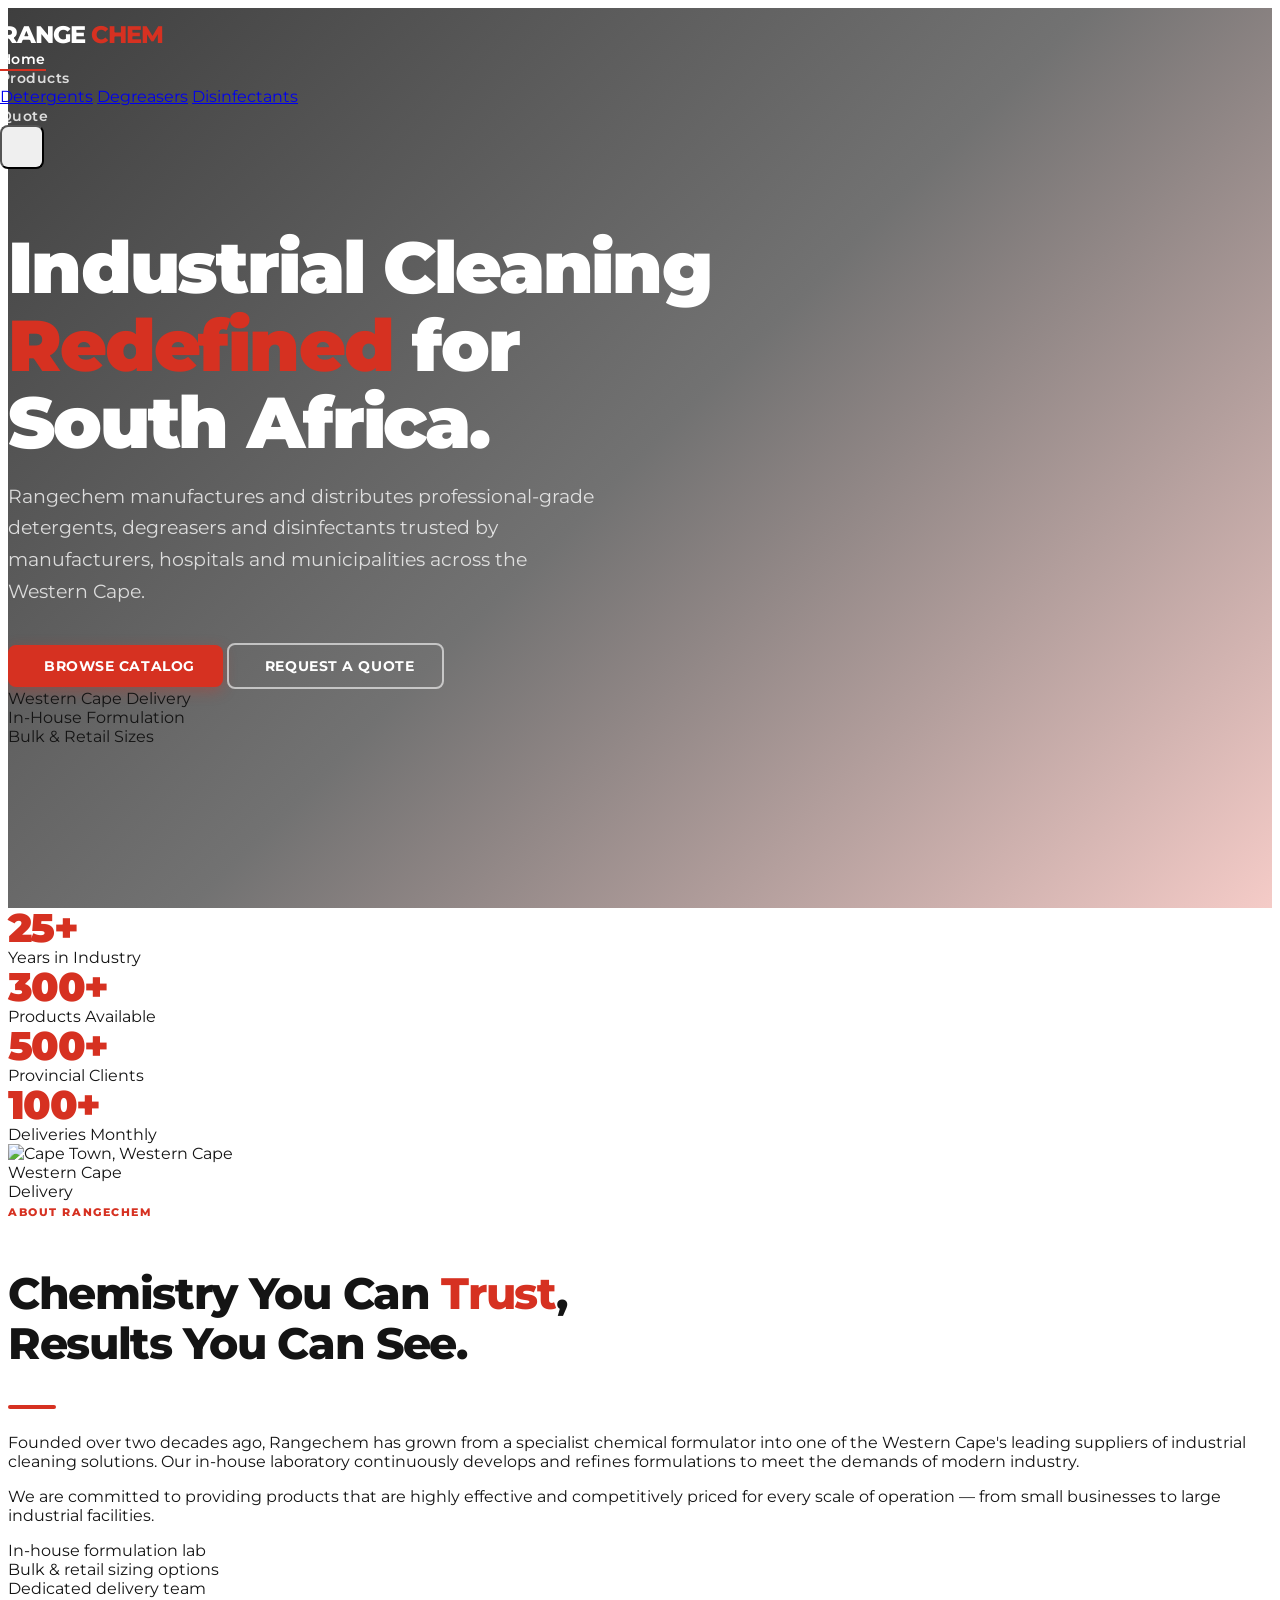
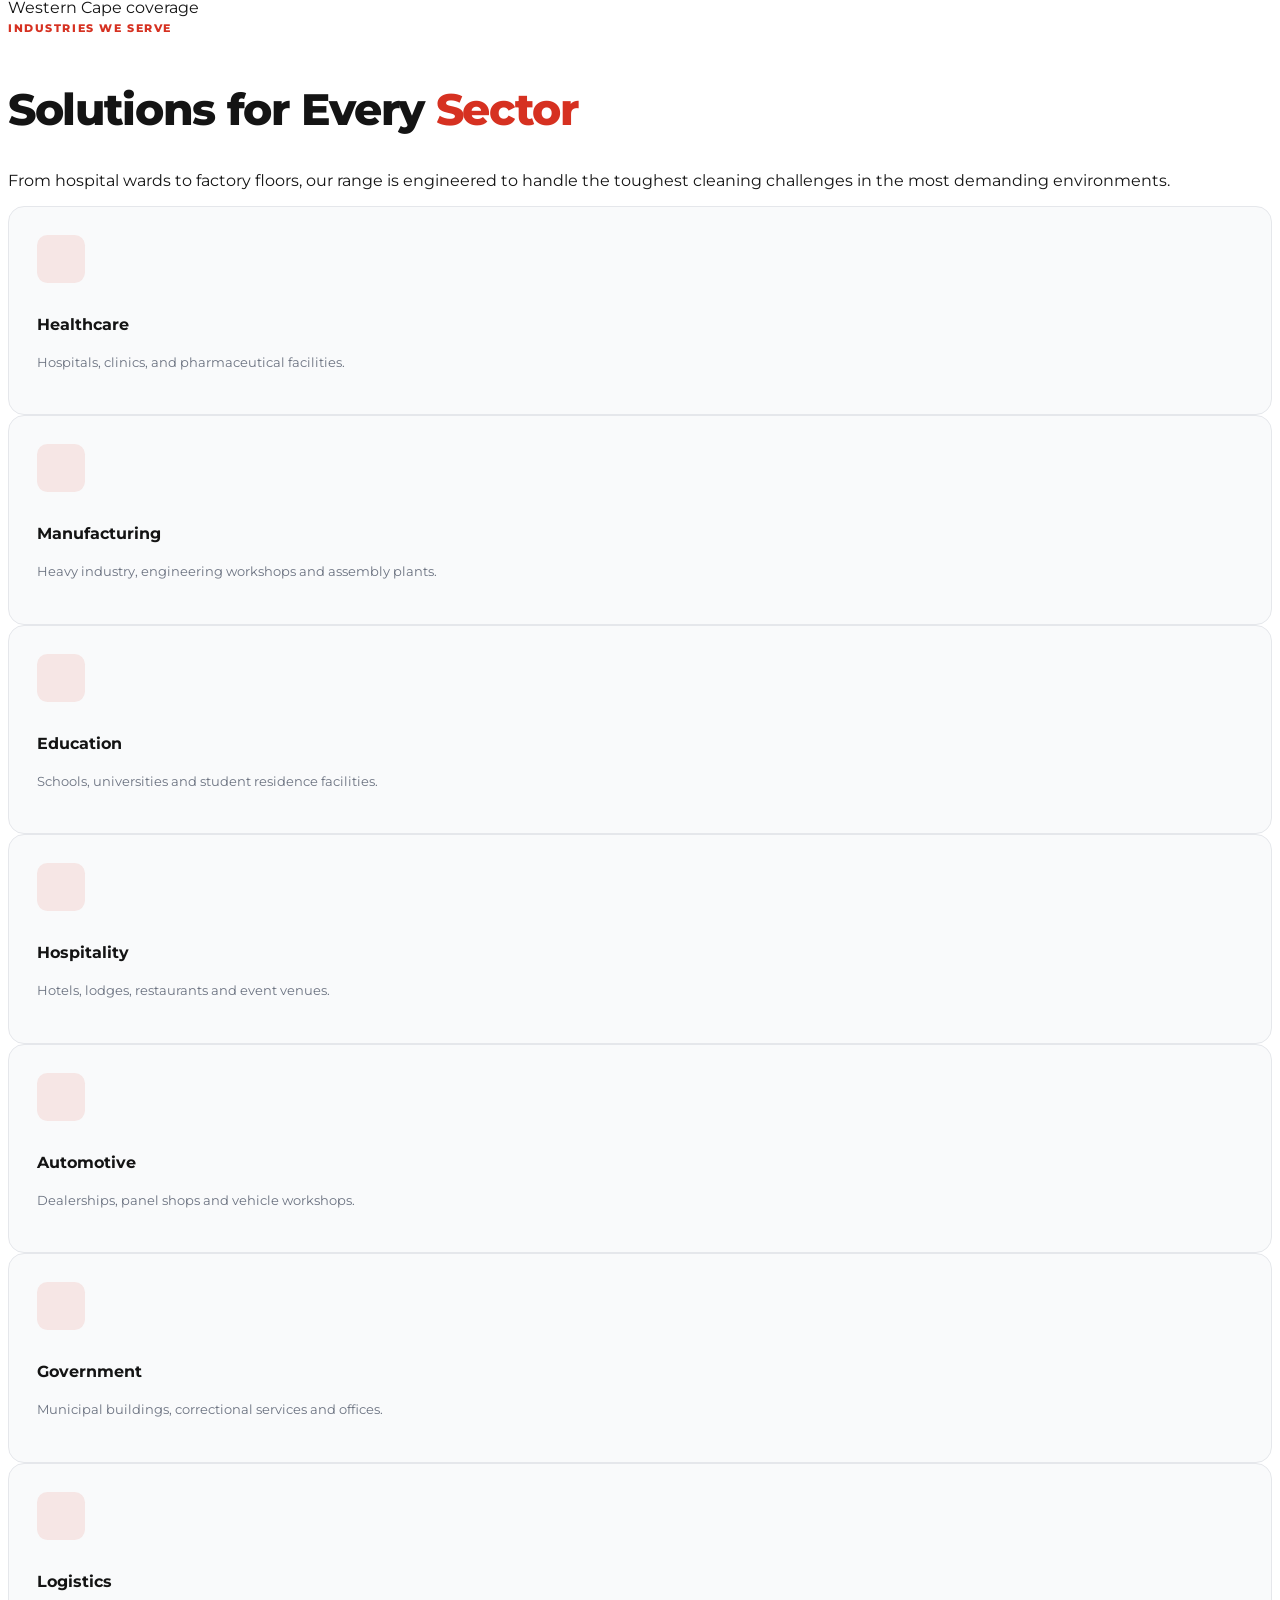
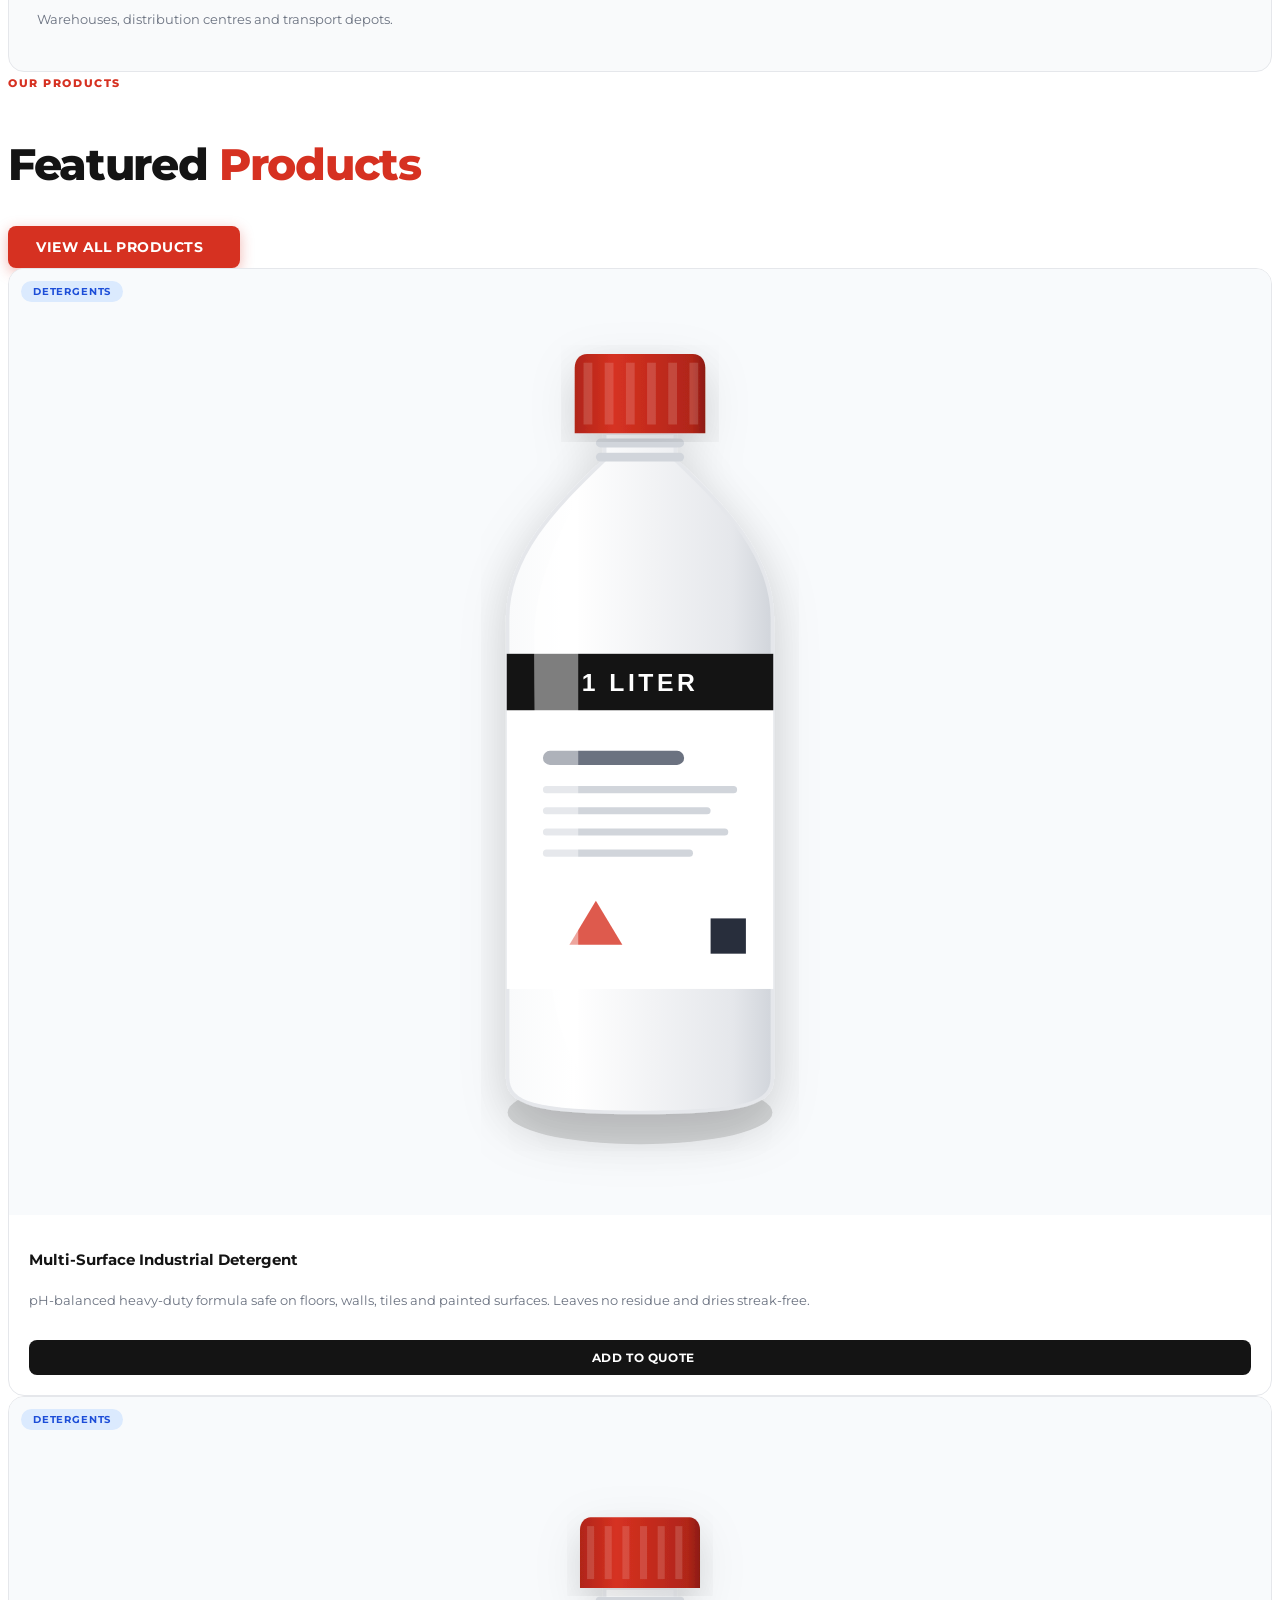
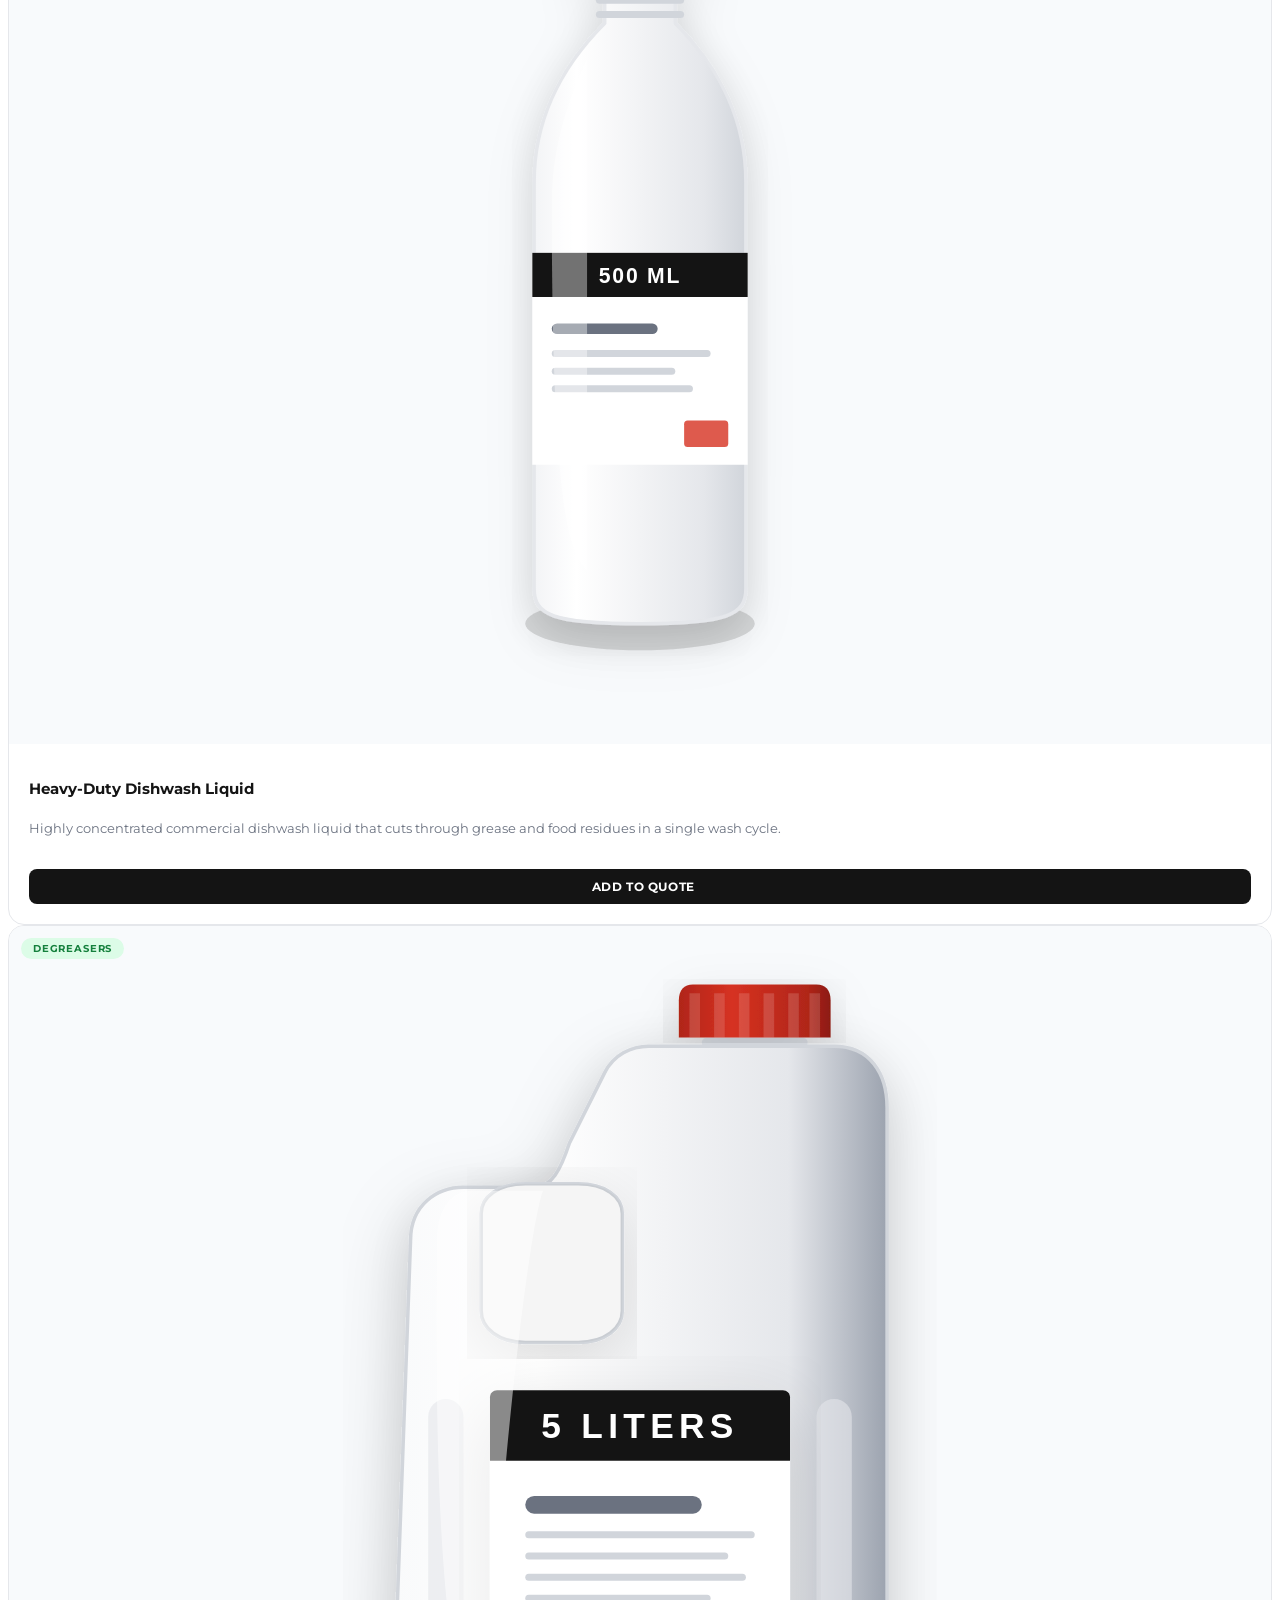
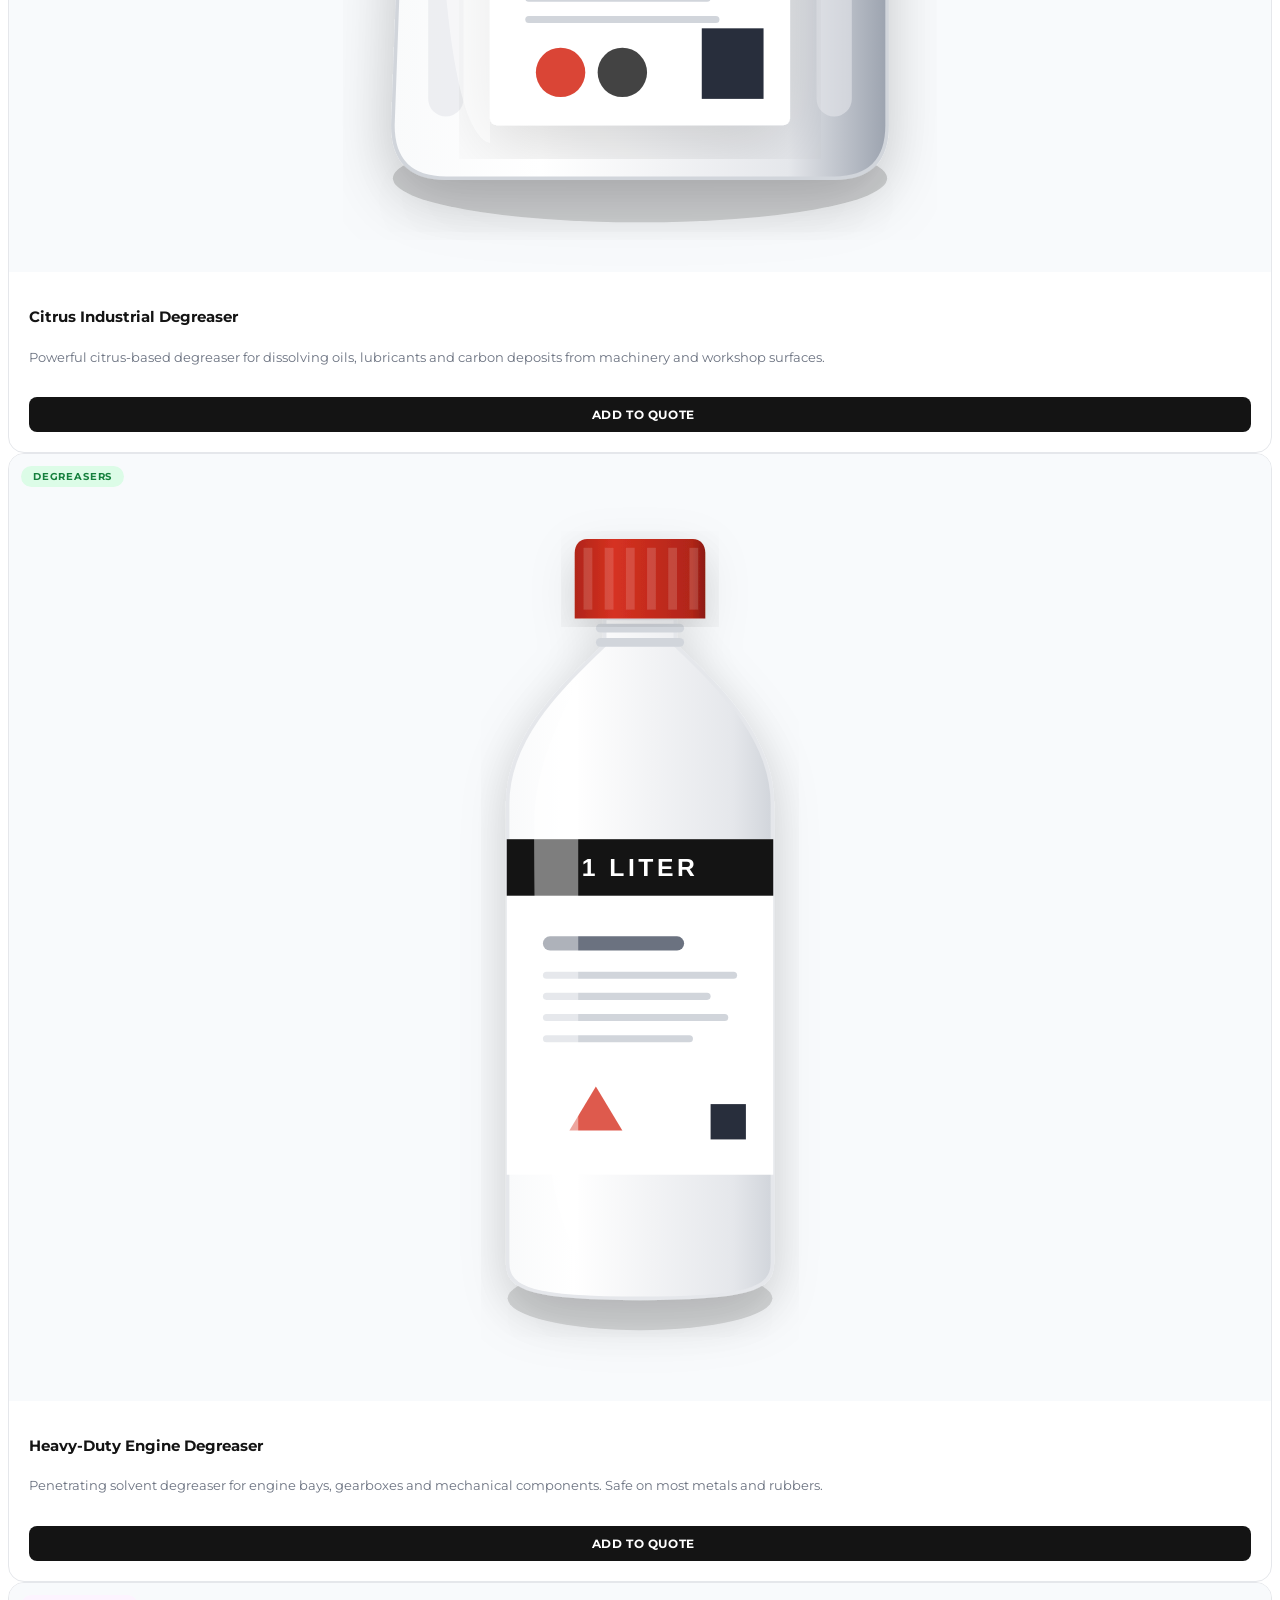
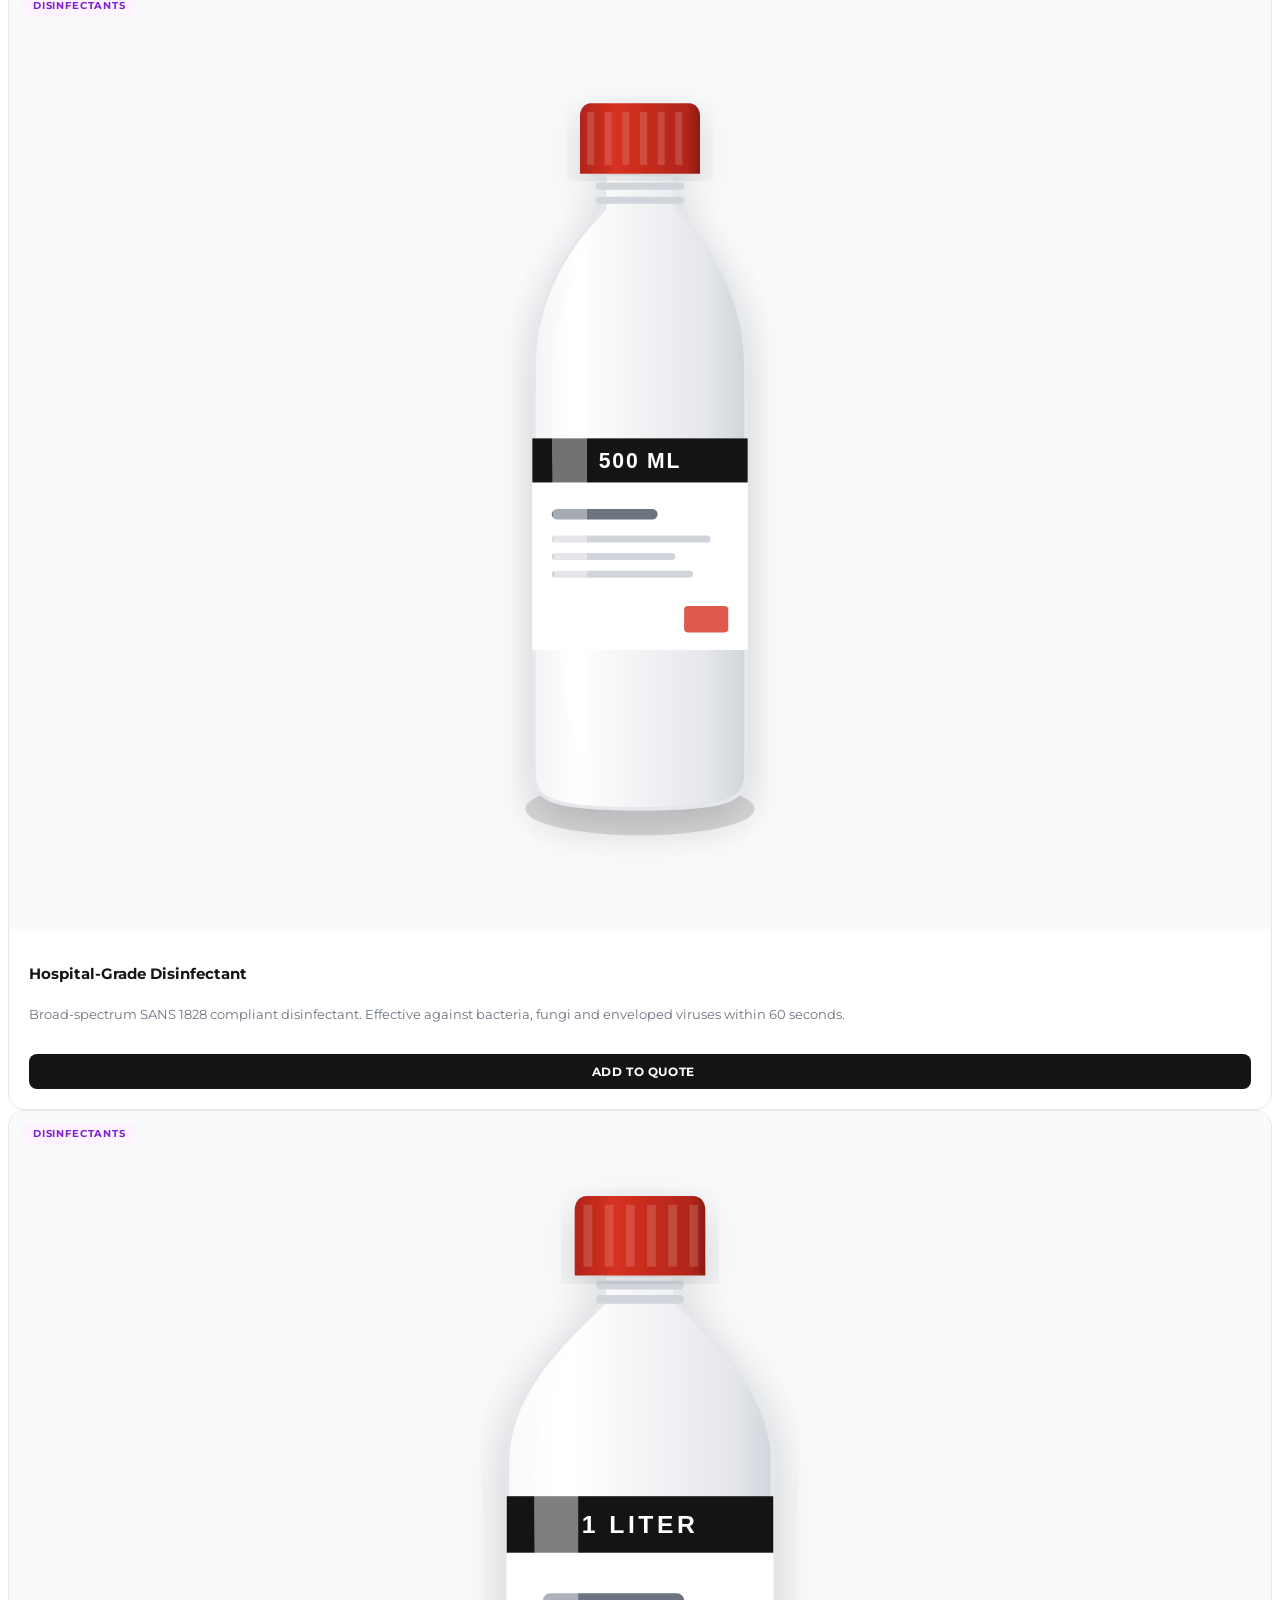
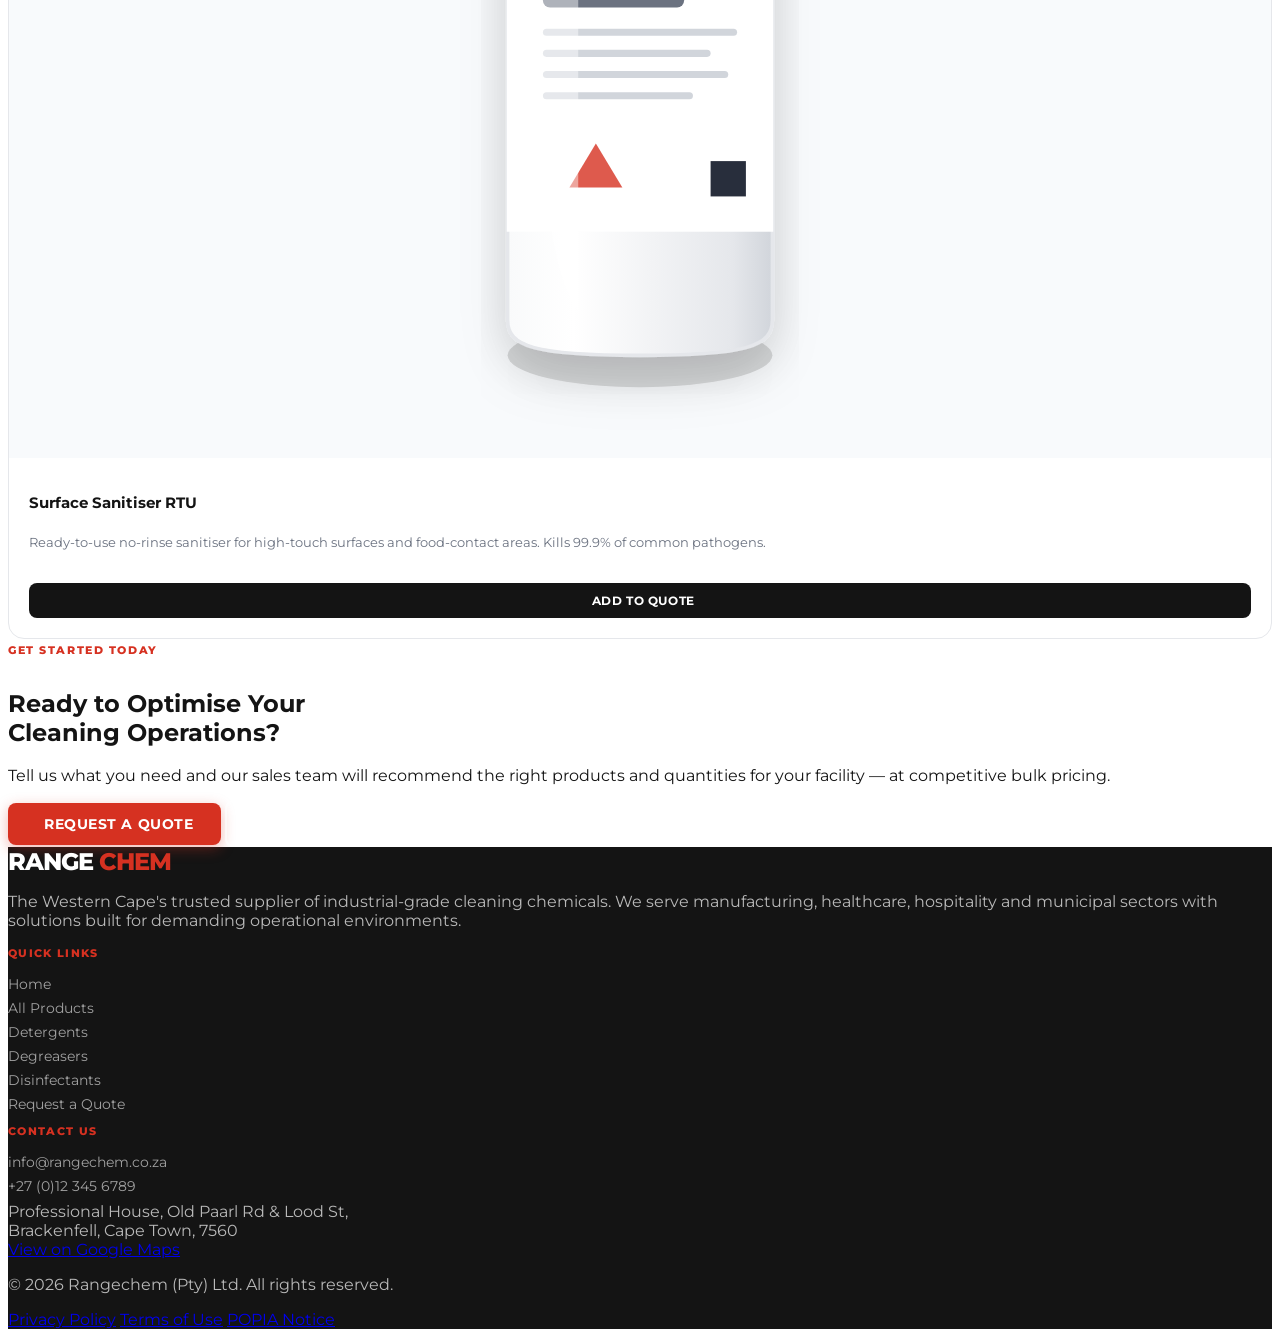
==== commit 28fb2384: "feat: remove social media links, updated trusted statistics" ====
--- a/index.html
+++ b/index.html
@@ -180,8 +180,8 @@
                     <div class="text-white/50 text-sm font-600 mt-1 uppercase tracking-wider">Provincial Clients</div>
                 </div>
                 <div class="fade-up" style="transition-delay:240ms">
-                    <div class="stat-number">1</div>
-                    <div class="text-white/50 text-sm font-600 mt-1 uppercase tracking-wider">Province Served</div>
+                    <div class="stat-number">100+</div>
+                    <div class="text-white/50 text-sm font-600 mt-1 uppercase tracking-wider">Deliveries Monthly</div>
                 </div>
             </div>
         </div>
@@ -379,12 +379,6 @@
                         with solutions built for demanding operational environments.
                     </p>
                     <div class="flex gap-3 mt-5">
-                        <a href="#" aria-label="Facebook" class="footer-social-btn"><i data-lucide="facebook"
-                                class="w-4 h-4"></i></a>
-                        <a href="#" aria-label="LinkedIn" class="footer-social-btn"><i data-lucide="linkedin"
-                                class="w-4 h-4"></i></a>
-                        <a href="#" aria-label="Instagram" class="footer-social-btn"><i data-lucide="instagram"
-                                class="w-4 h-4"></i></a>
                     </div>
                 </div>
                 <div>
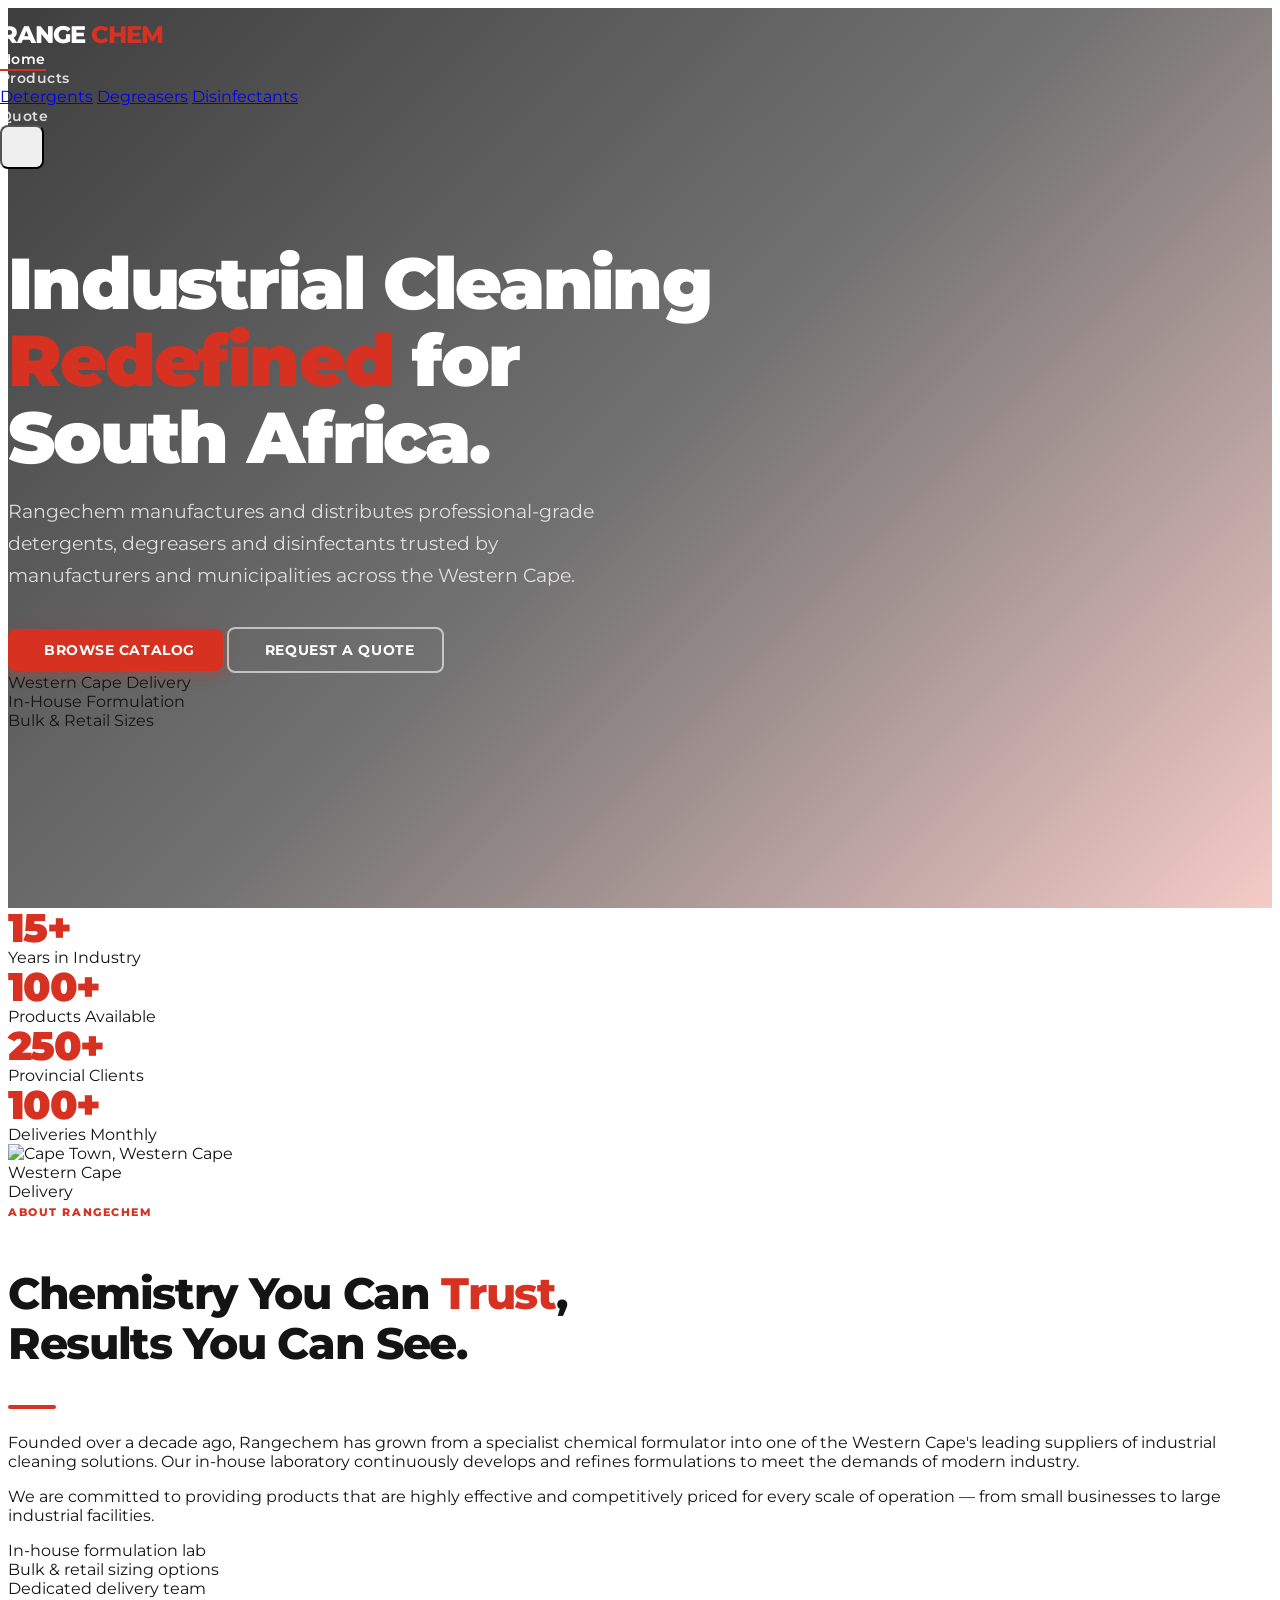
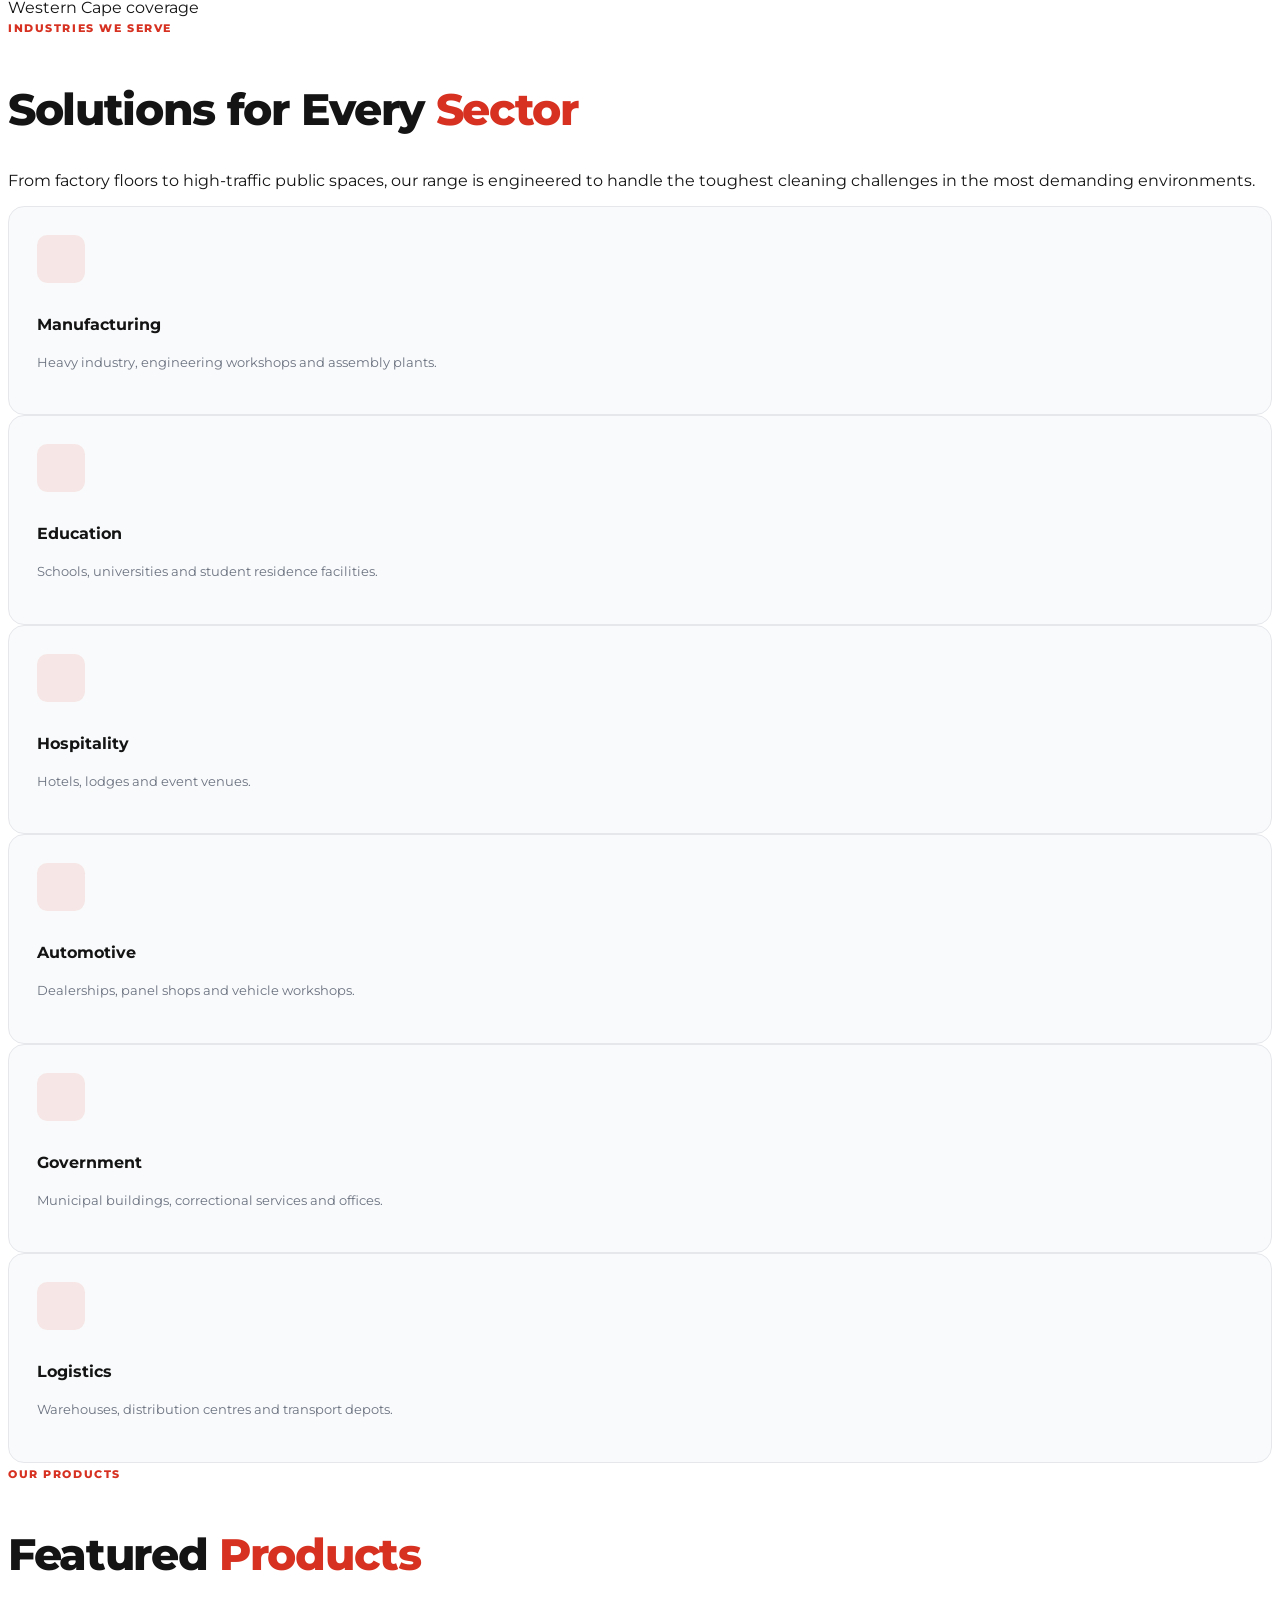
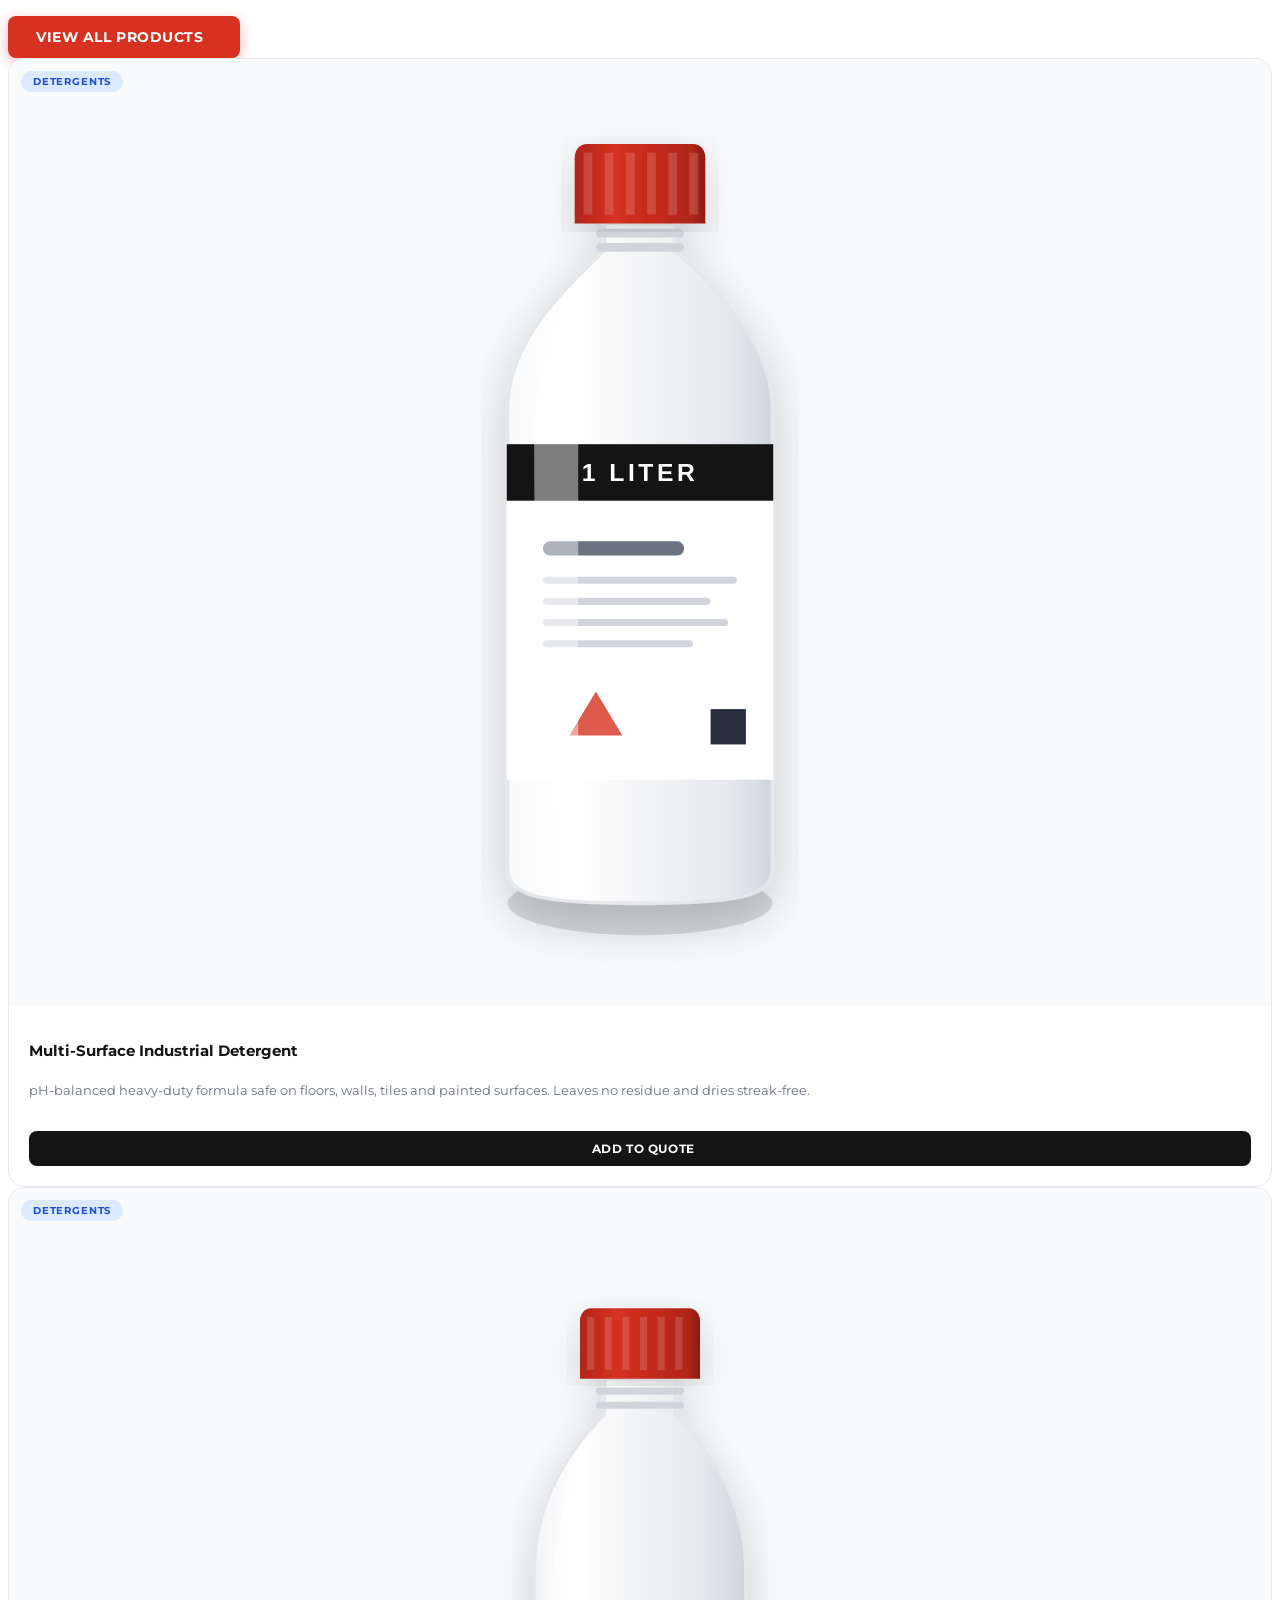
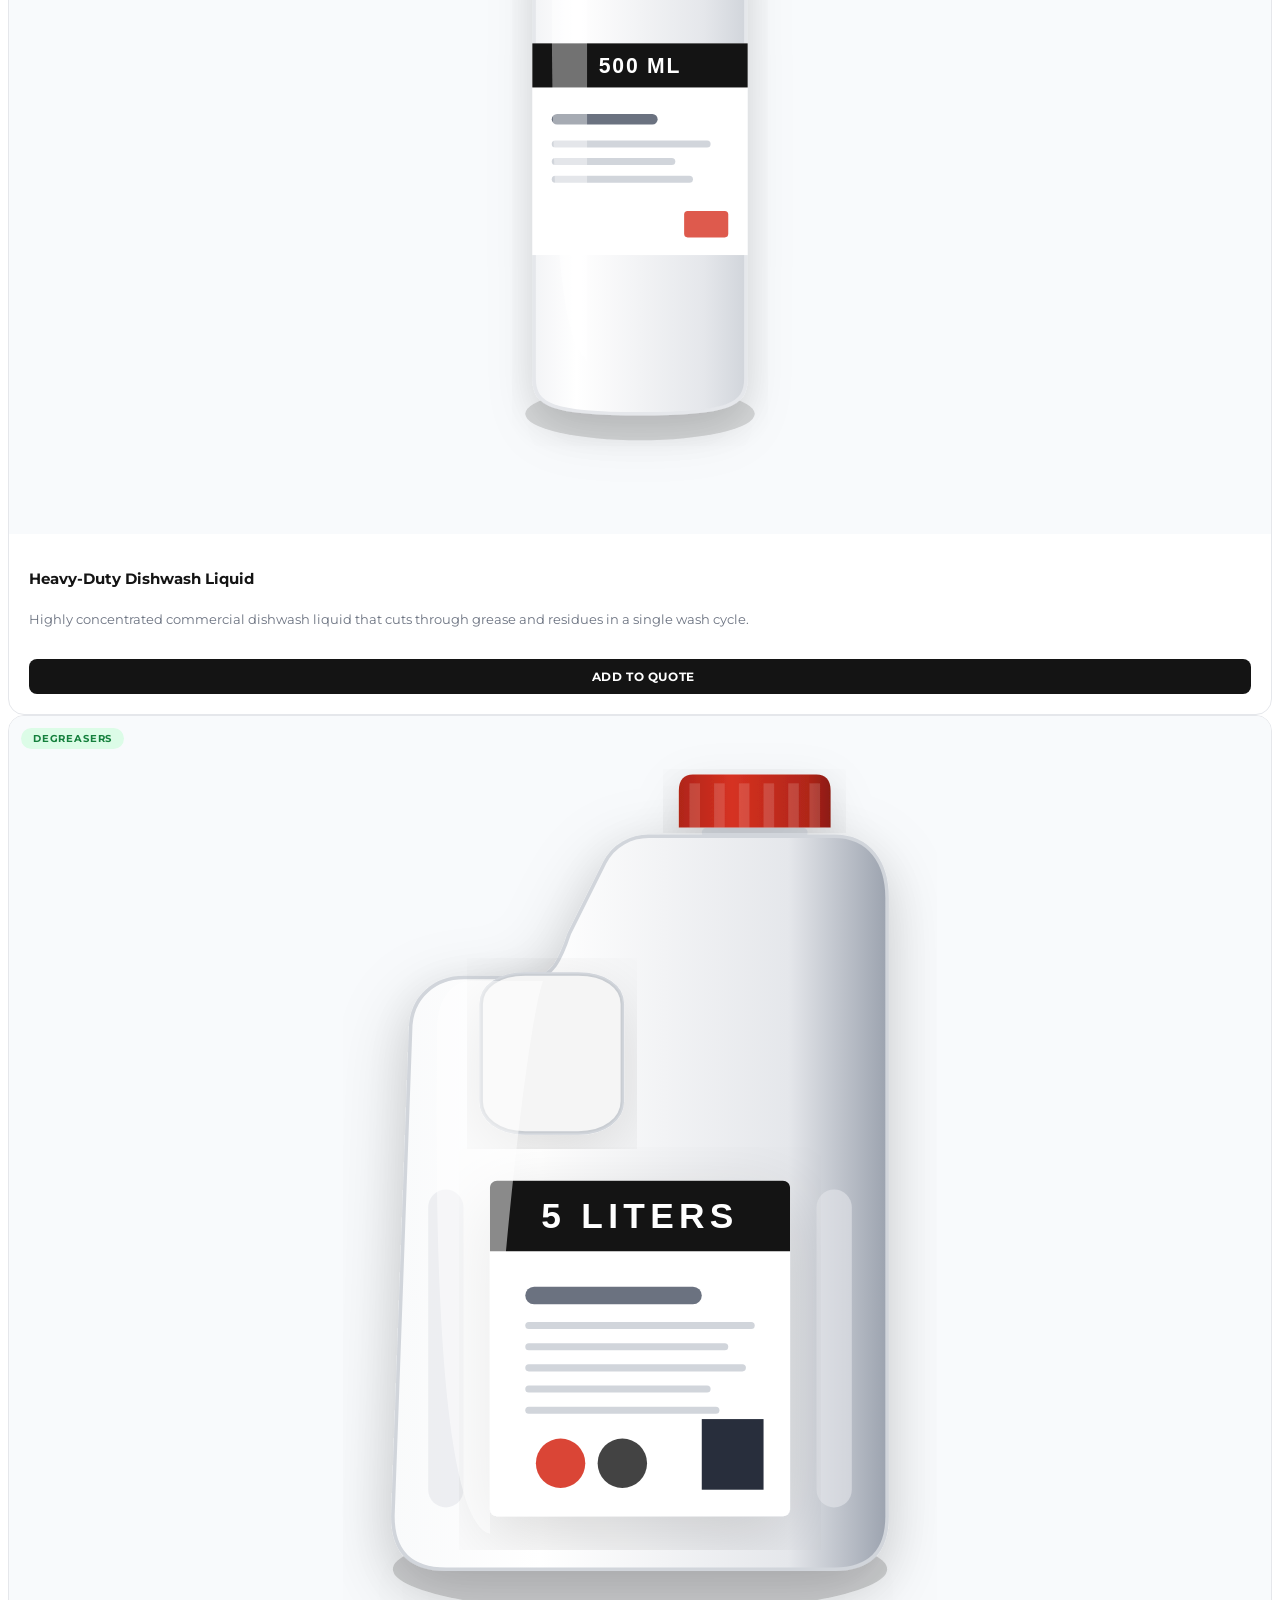
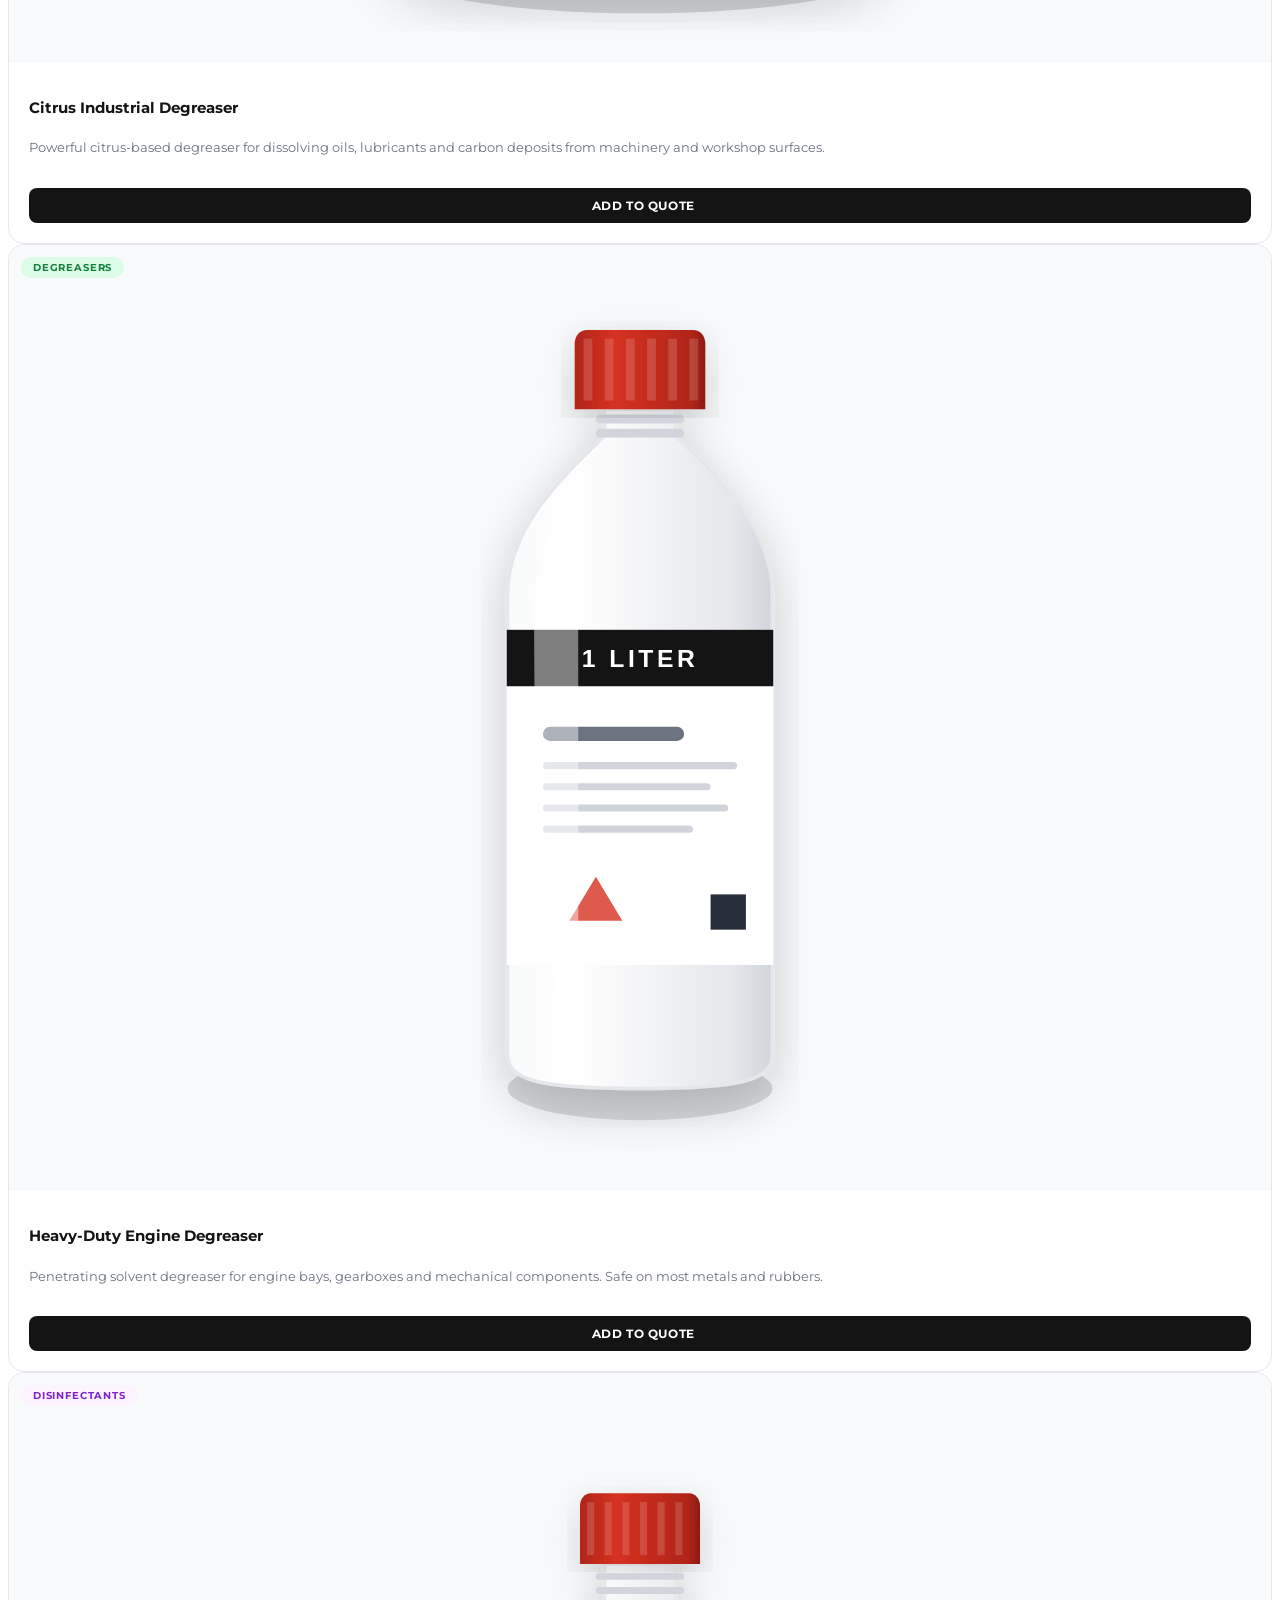
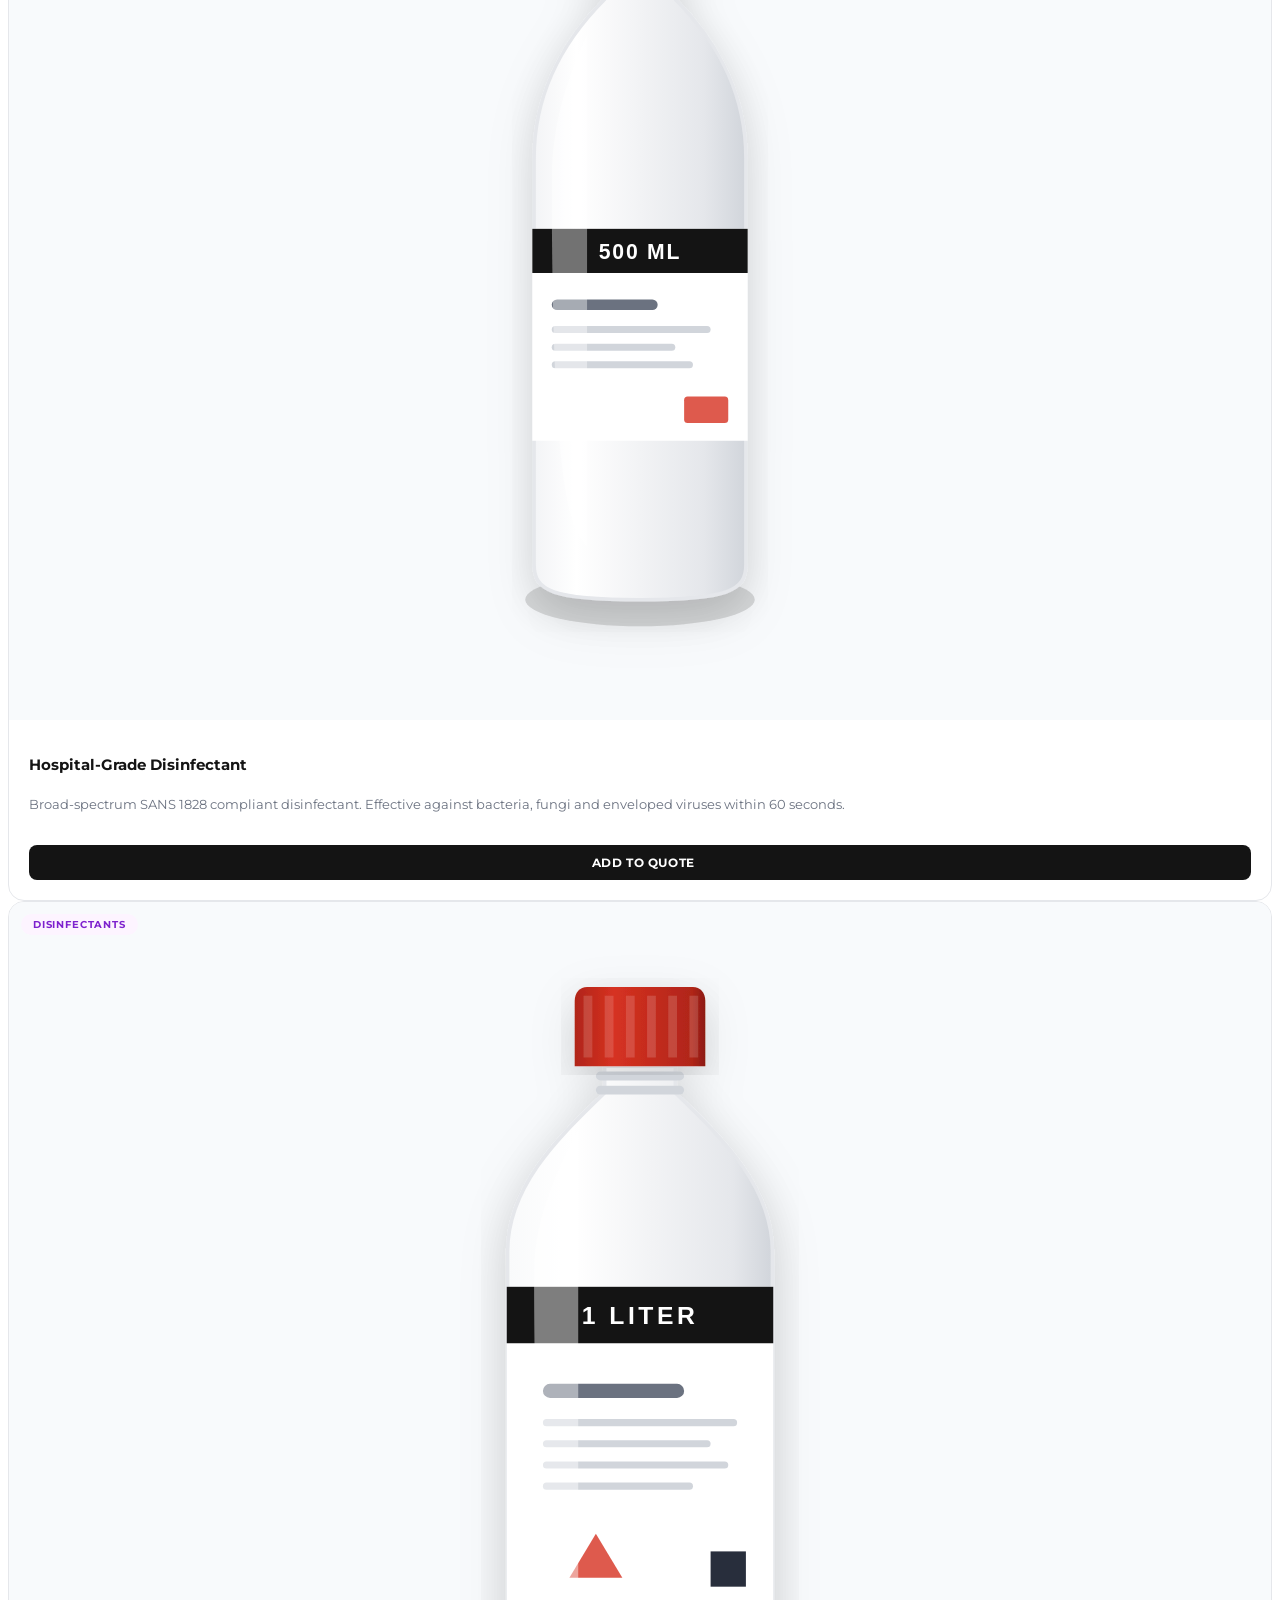
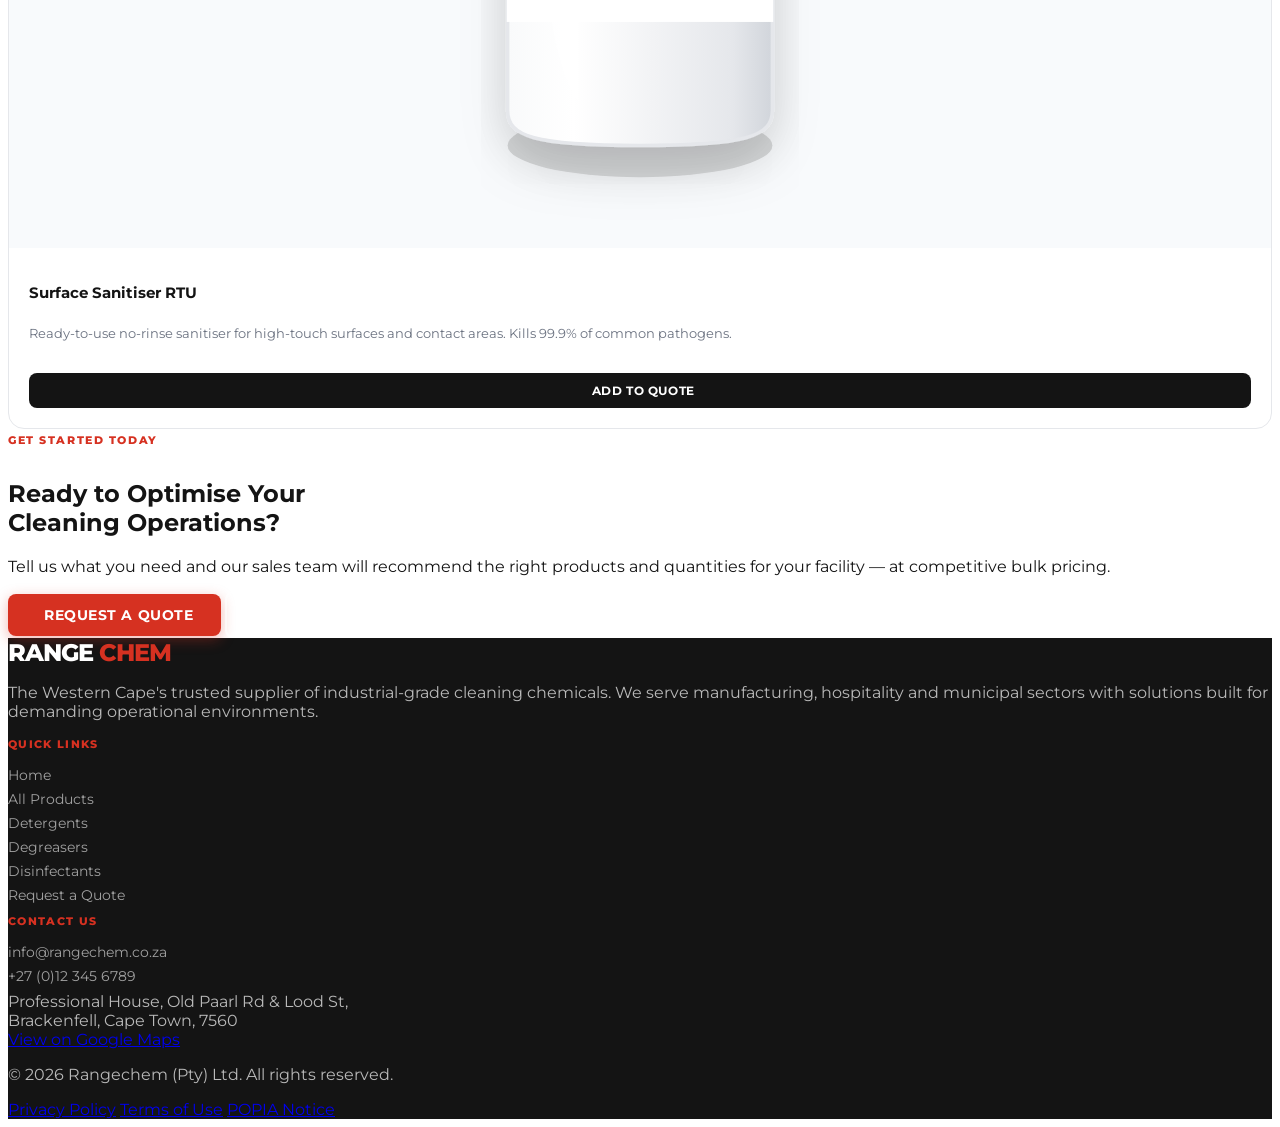
==== commit 18f3daae: "feat: update sector descriptions and product details for clarity" ====
--- a/index.html
+++ b/index.html
@@ -11,7 +11,7 @@
     <meta property="og:type" content="website">
     <meta property="og:title" content="Rangechem – Industrial Cleaning Solutions South Africa">
     <meta property="og:description"
-        content="Industrial cleaning solutions for every sector: healthcare, manufacturing, food service and more.">
+        content="Industrial cleaning solutions for manufacturing and more.">
     <link rel="icon" type="image/svg+xml"
         href="data:image/svg+xml,<svg xmlns='http://www.w3.org/2000/svg' viewBox='0 0 32 32'><rect width='32' height='32' rx='6' fill='%23141414'/><text x='50%25' y='55%25' dominant-baseline='middle' text-anchor='middle' fill='%23d63121' font-size='20' font-weight='900' font-family='sans-serif'>R</text></svg>">
     <link rel="preconnect" href="https://fonts.googleapis.com">
@@ -130,8 +130,7 @@
                 </h1>
                 <p class="hero-subtitle fade-up" style="transition-delay:160ms">
                     Rangechem manufactures and distributes professional-grade detergents,
-                    degreasers and disinfectants trusted by manufacturers, hospitals
-                    and municipalities across the Western Cape.
+                    degreasers and disinfectants trusted by manufacturers and municipalities across the Western Cape.
                 </p>
                 <div class="flex flex-wrap gap-4 fade-up" style="transition-delay:240ms">
                     <a href="products.html" class="btn-primary">
@@ -168,15 +167,15 @@
         <div class="max-w-7xl mx-auto px-4 sm:px-6 lg:px-8">
             <div class="grid grid-cols-2 md:grid-cols-4 gap-8 text-center">
                 <div class="fade-up">
-                    <div class="stat-number">25+</div>
+                    <div class="stat-number">15+</div>
                     <div class="text-white/50 text-sm font-600 mt-1 uppercase tracking-wider">Years in Industry</div>
                 </div>
                 <div class="fade-up" style="transition-delay:80ms">
-                    <div class="stat-number">300+</div>
+                    <div class="stat-number">100+</div>
                     <div class="text-white/50 text-sm font-600 mt-1 uppercase tracking-wider">Products Available</div>
                 </div>
                 <div class="fade-up" style="transition-delay:160ms">
-                    <div class="stat-number">500+</div>
+                    <div class="stat-number">250+</div>
                     <div class="text-white/50 text-sm font-600 mt-1 uppercase tracking-wider">Provincial Clients</div>
                 </div>
                 <div class="fade-up" style="transition-delay:240ms">
@@ -217,7 +216,7 @@
                     </h2>
                     <div class="divider-red"></div>
                     <p class="text-gray-600 text-sm leading-relaxed mb-4">
-                        Founded over two decades ago, Rangechem has grown from a specialist
+                        Founded over a decade ago, Rangechem has grown from a specialist
                         chemical formulator into one of the Western Cape's leading suppliers of
                         industrial cleaning solutions. Our in-house laboratory continuously
                         develops and refines formulations to meet the demands of modern industry.
@@ -267,19 +266,14 @@
                 <span class="section-eyebrow">Industries We Serve</span>
                 <h2 class="section-title" id="industries-heading">Solutions for Every <span>Sector</span></h2>
                 <p class="text-gray-500 text-sm max-w-xl mx-auto mt-3 leading-relaxed">
-                    From hospital wards to factory floors, our range is engineered to handle
+                    From factory floors to high-traffic public spaces, our range is engineered to handle
                     the toughest cleaning challenges in the most demanding environments.
                 </p>
             </div>
             <div class="grid grid-cols-1 sm:grid-cols-2 lg:grid-cols-3 xl:grid-cols-4 gap-5">
-                <a href="products.html" class="industry-card fade-up" style="transition-delay:0ms"
-                    aria-label="Healthcare cleaning solutions">
-                    <div class="industry-icon"><i data-lucide="hospital" class="w-5 h-5"></i></div>
-                    <h3 class="industry-title">Healthcare</h3>
-                    <p class="industry-desc">Hospitals, clinics, and pharmaceutical facilities.</p>
-                </a>
+                
                 <a href="products.html" class="industry-card fade-up" style="transition-delay:50ms"
-                    aria-label="Food Service cleaning solutions">
+                    aria-label="Manufacturing cleaning solutions">
                     <div class="industry-icon"><i data-lucide="factory" class="w-5 h-5"></i></div>
                     <h3 class="industry-title">Manufacturing</h3>
                     <p class="industry-desc">Heavy industry, engineering workshops and assembly plants.</p>
@@ -294,7 +288,7 @@
                     aria-label="Hospitality cleaning solutions">
                     <div class="industry-icon"><i data-lucide="building-2" class="w-5 h-5"></i></div>
                     <h3 class="industry-title">Hospitality</h3>
-                    <p class="industry-desc">Hotels, lodges, restaurants and event venues.</p>
+                    <p class="industry-desc">Hotels, lodges and event venues.</p>
                 </a>
                 <a href="products.html" class="industry-card fade-up" style="transition-delay:200ms"
                     aria-label="Automotive cleaning solutions">
@@ -375,7 +369,7 @@
                     <a href="index.html" class="nav-logo mb-4 inline-flex">RANGE<span>CHEM</span></a>
                     <p class="text-sm leading-relaxed text-white/60 max-w-sm mt-3">
                         The Western Cape's trusted supplier of industrial-grade cleaning chemicals.
-                        We serve manufacturing, healthcare, hospitality and municipal sectors
+                        We serve manufacturing, hospitality and municipal sectors
                         with solutions built for demanding operational environments.
                     </p>
                     <div class="flex gap-3 mt-5">
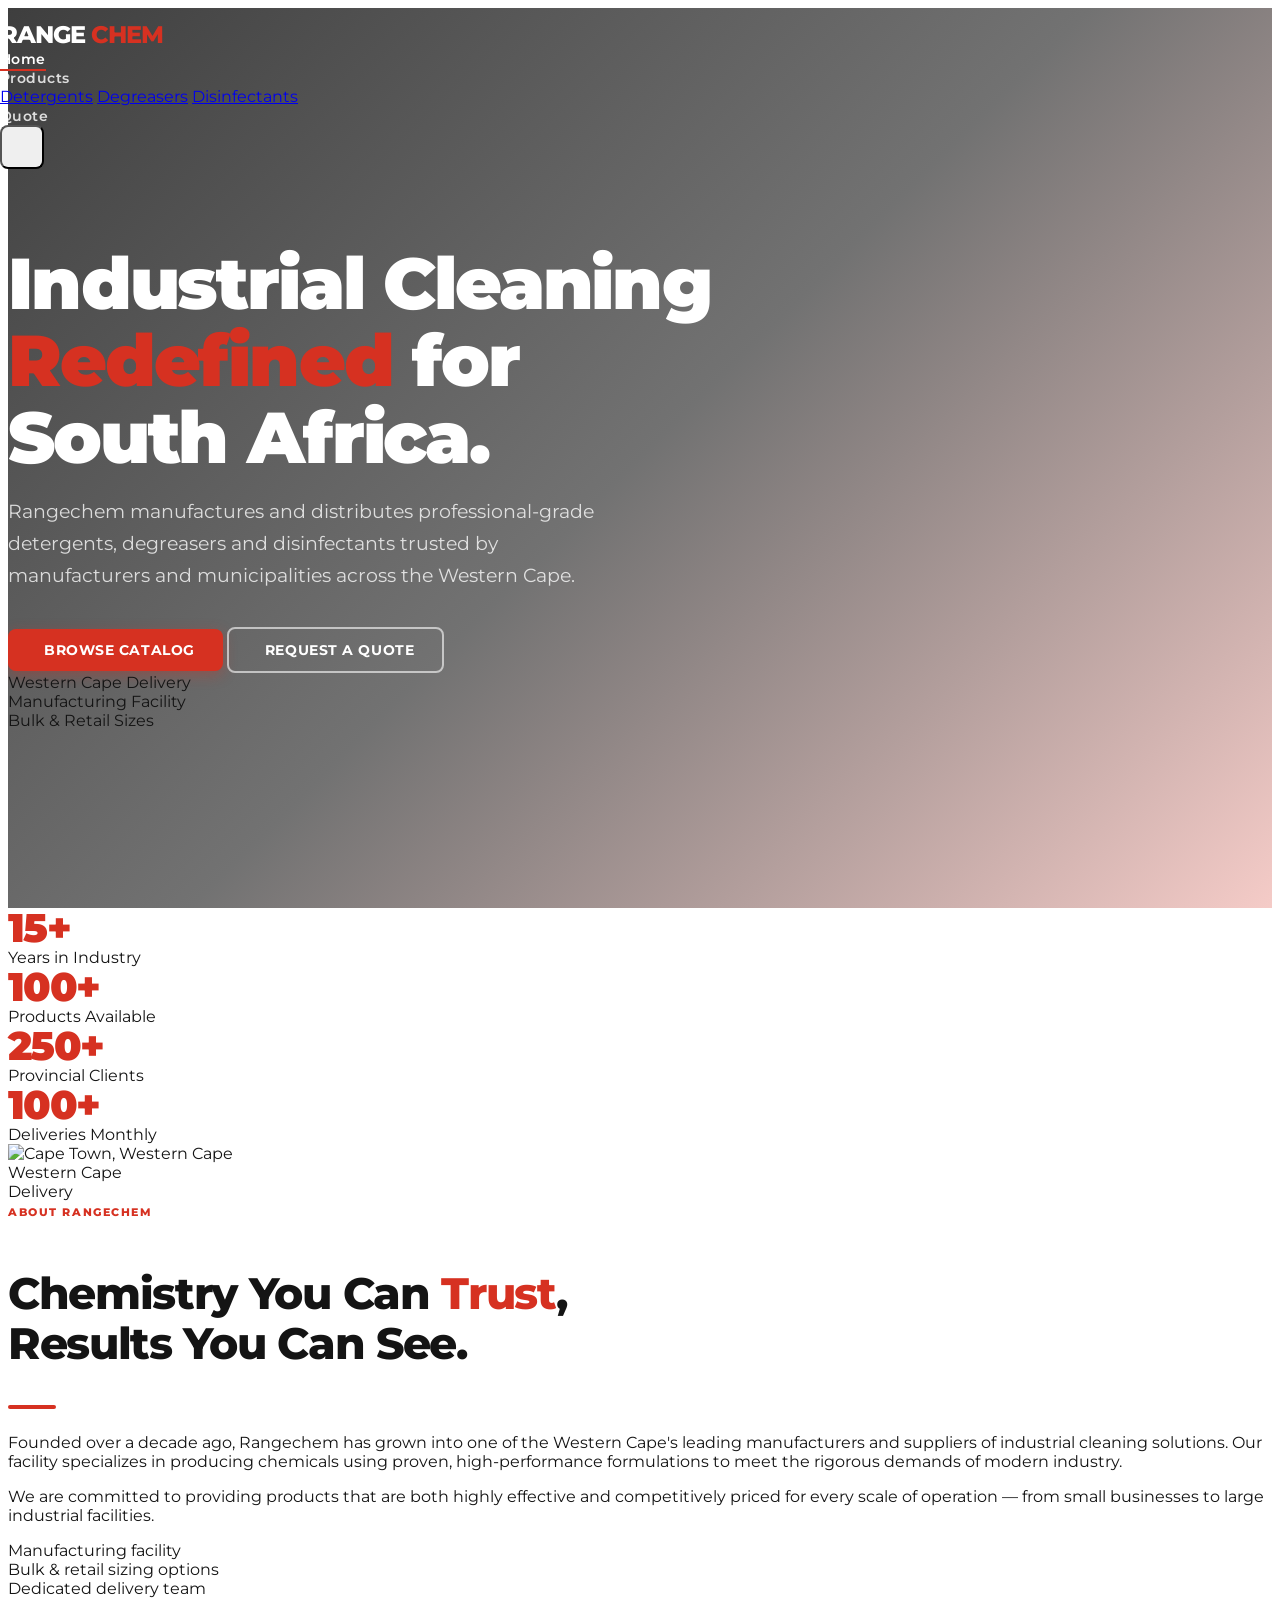
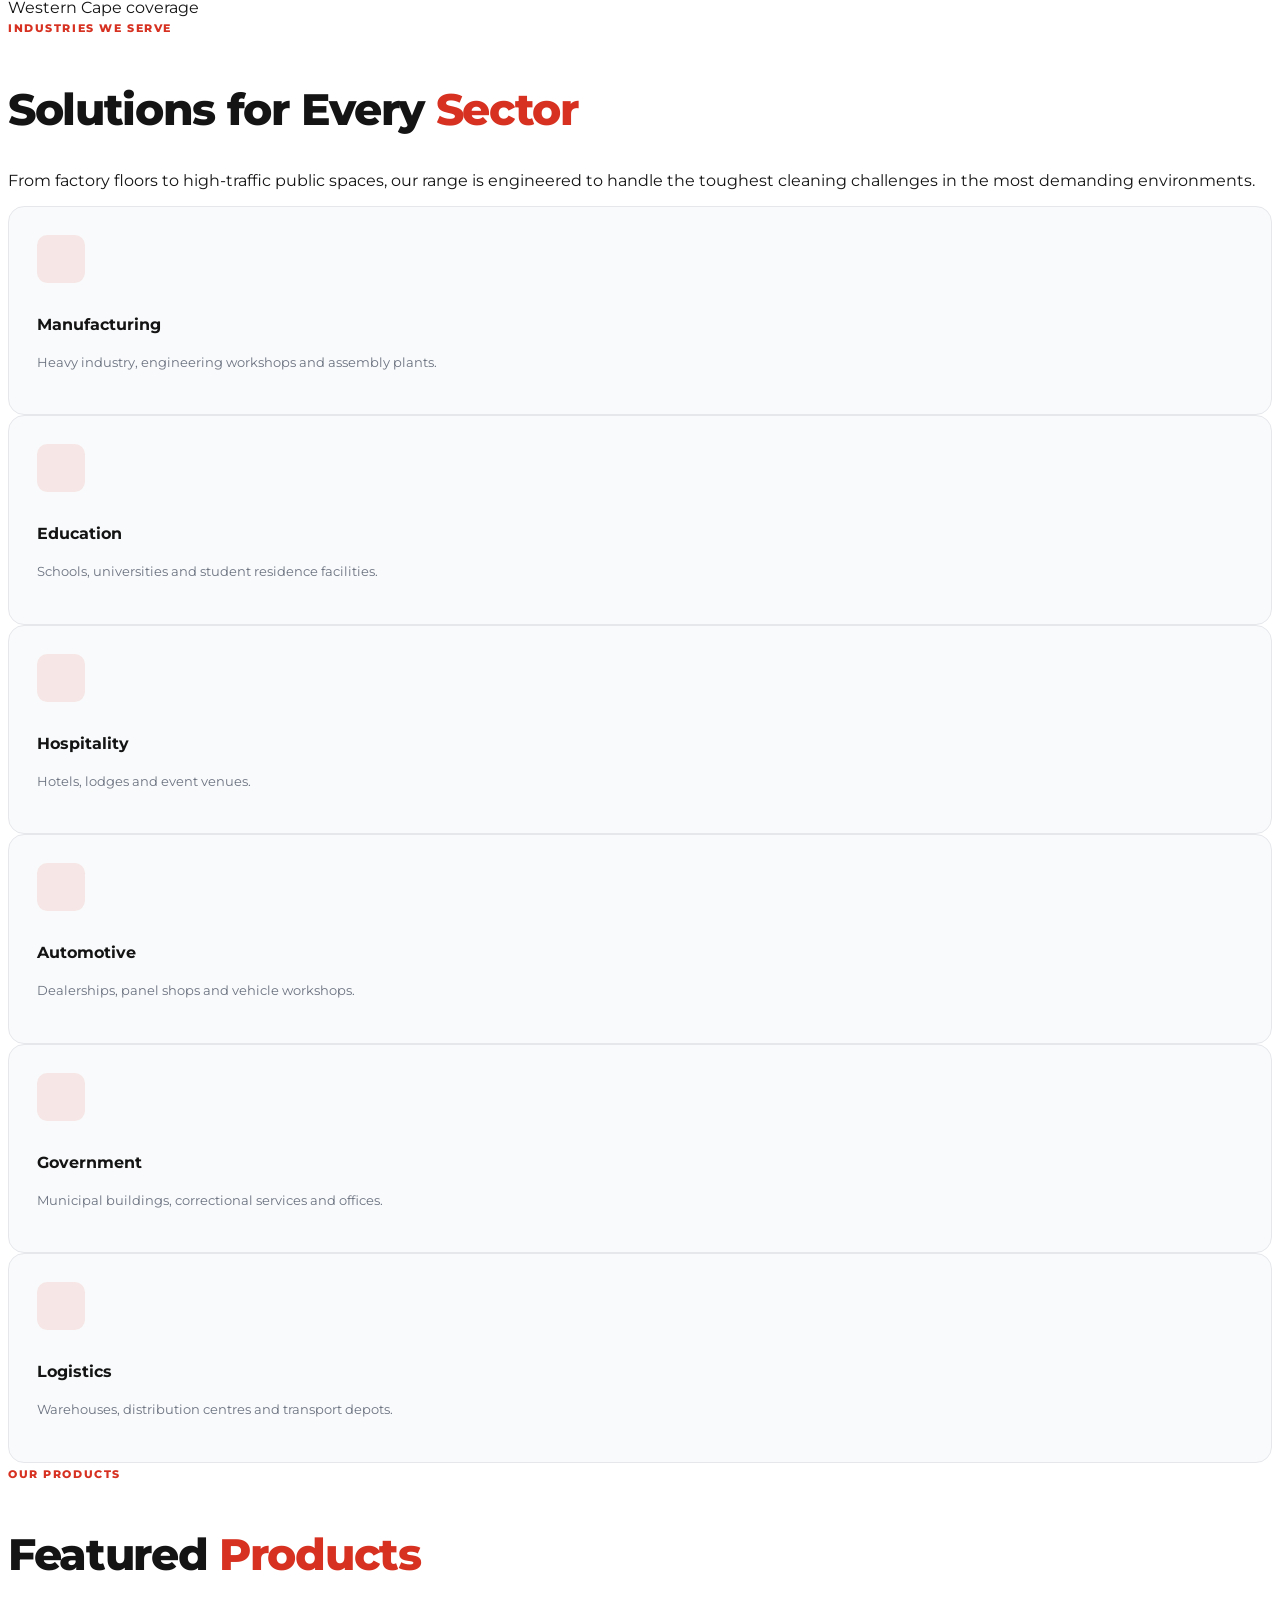
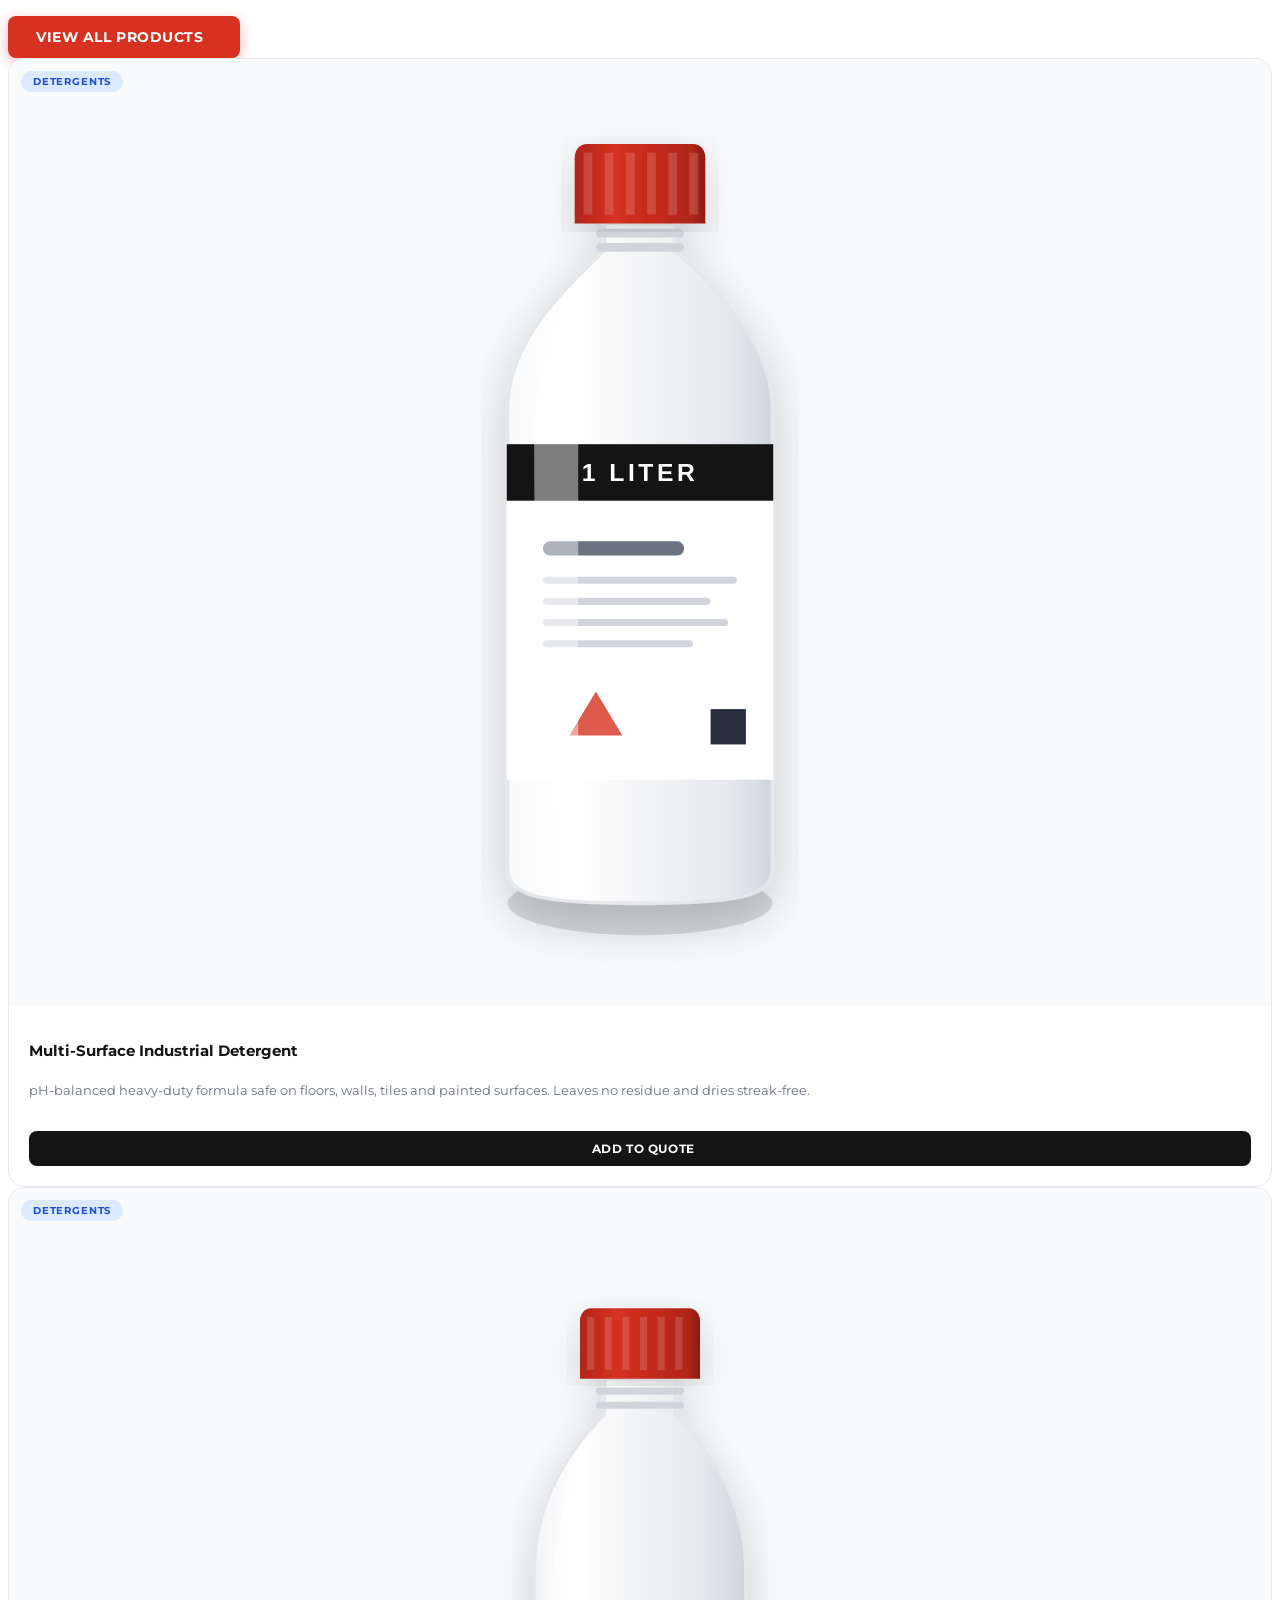
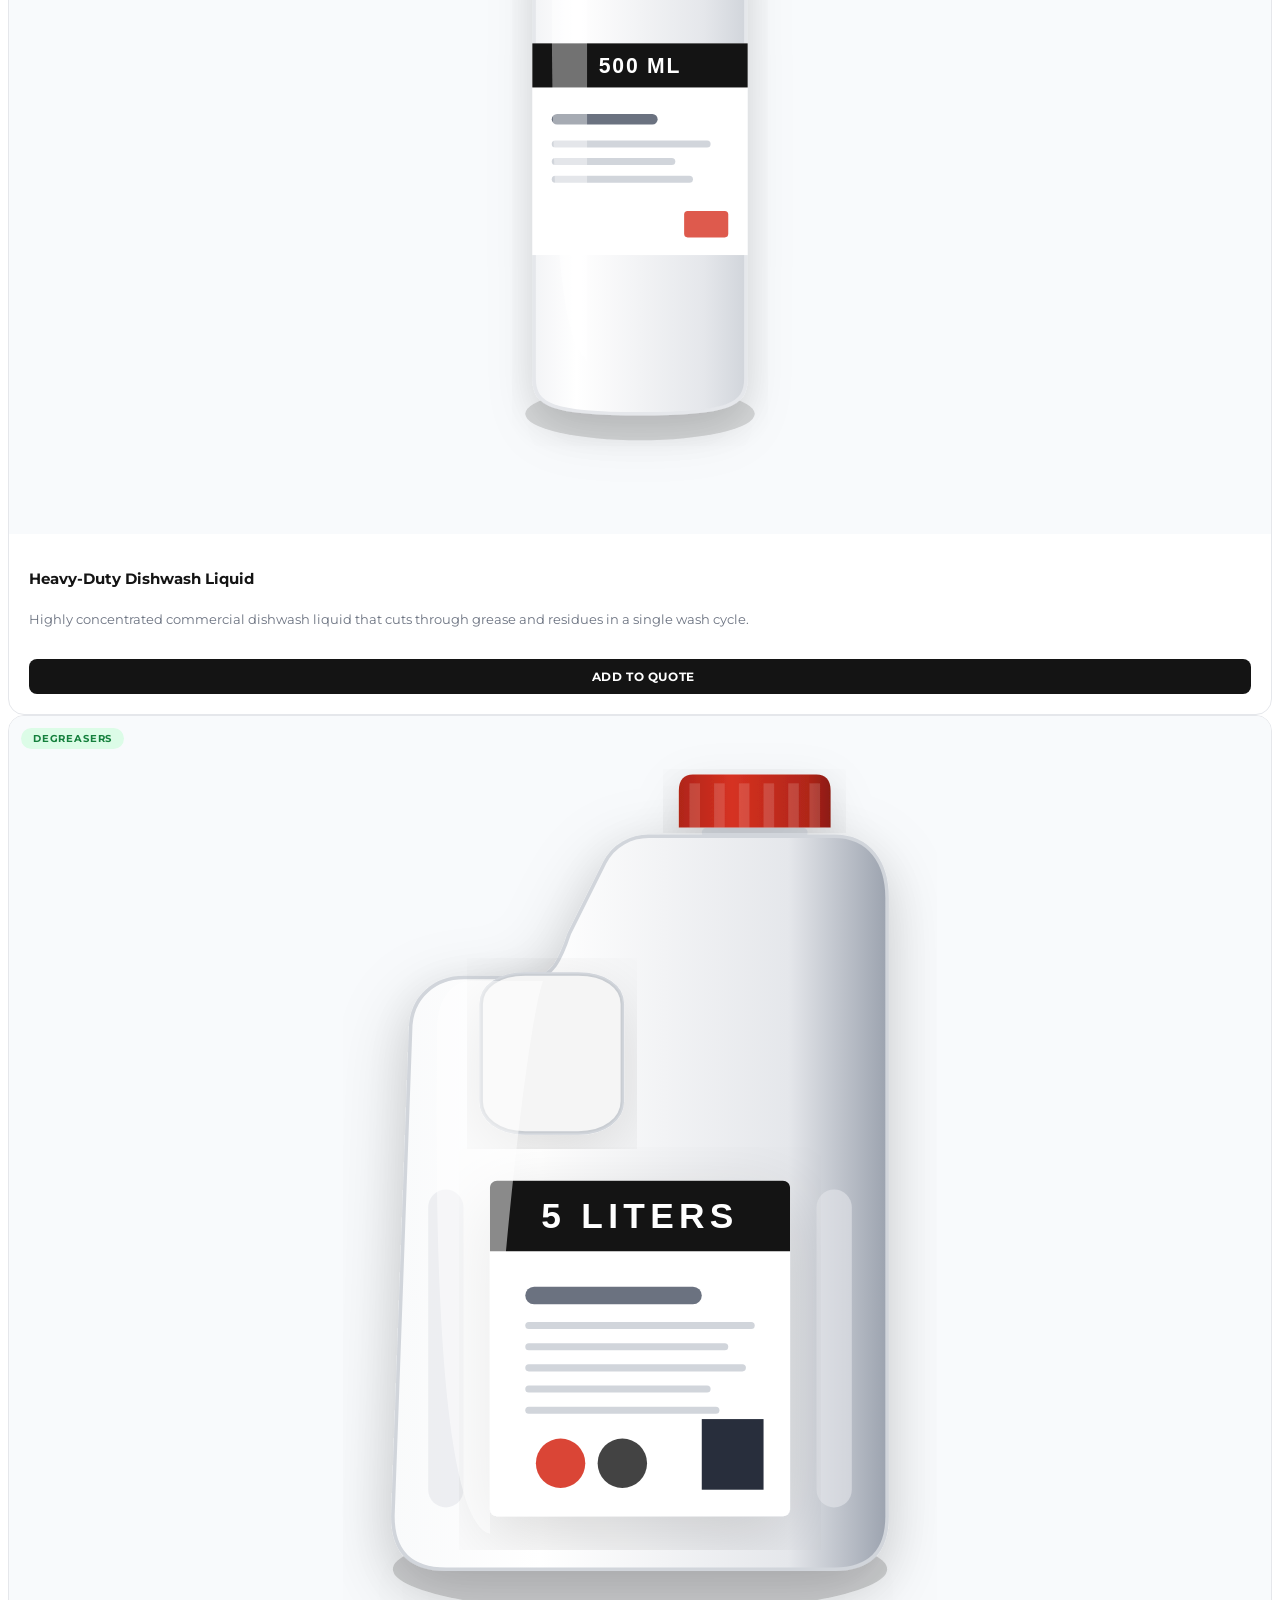
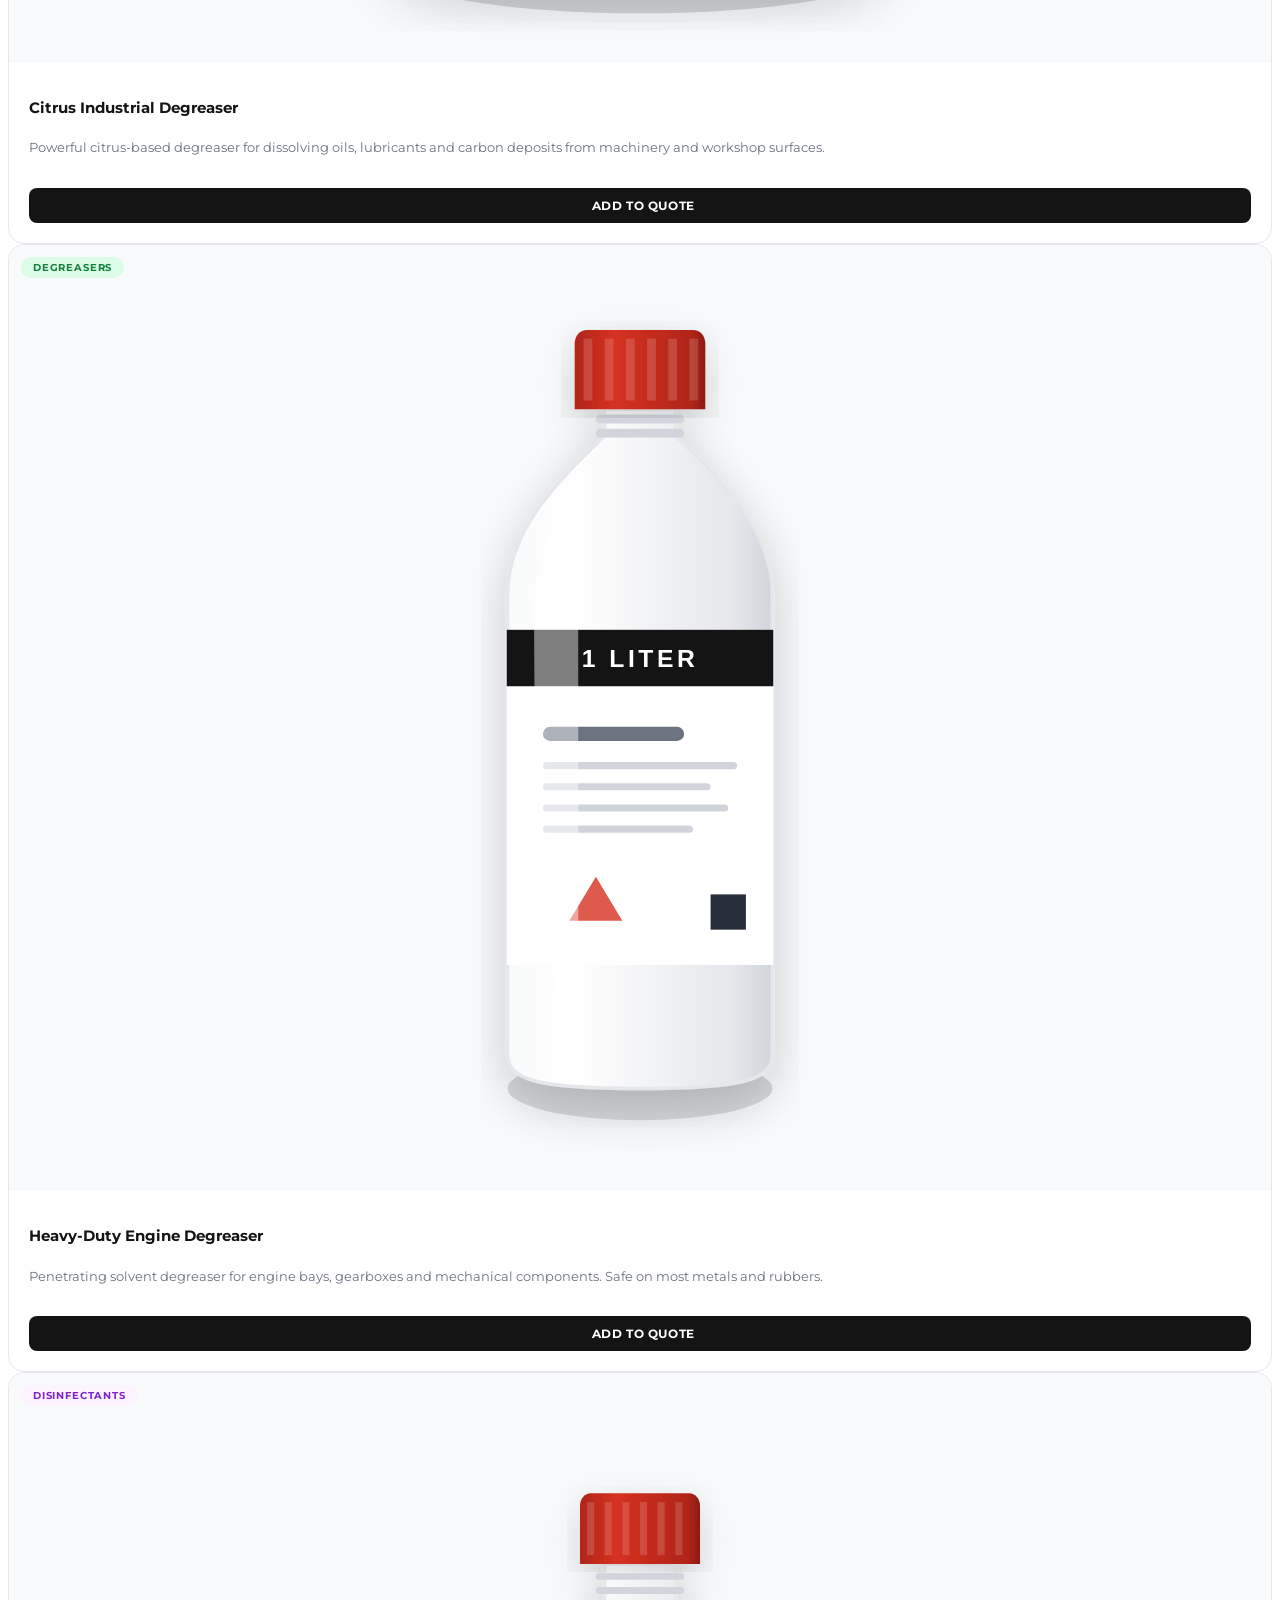
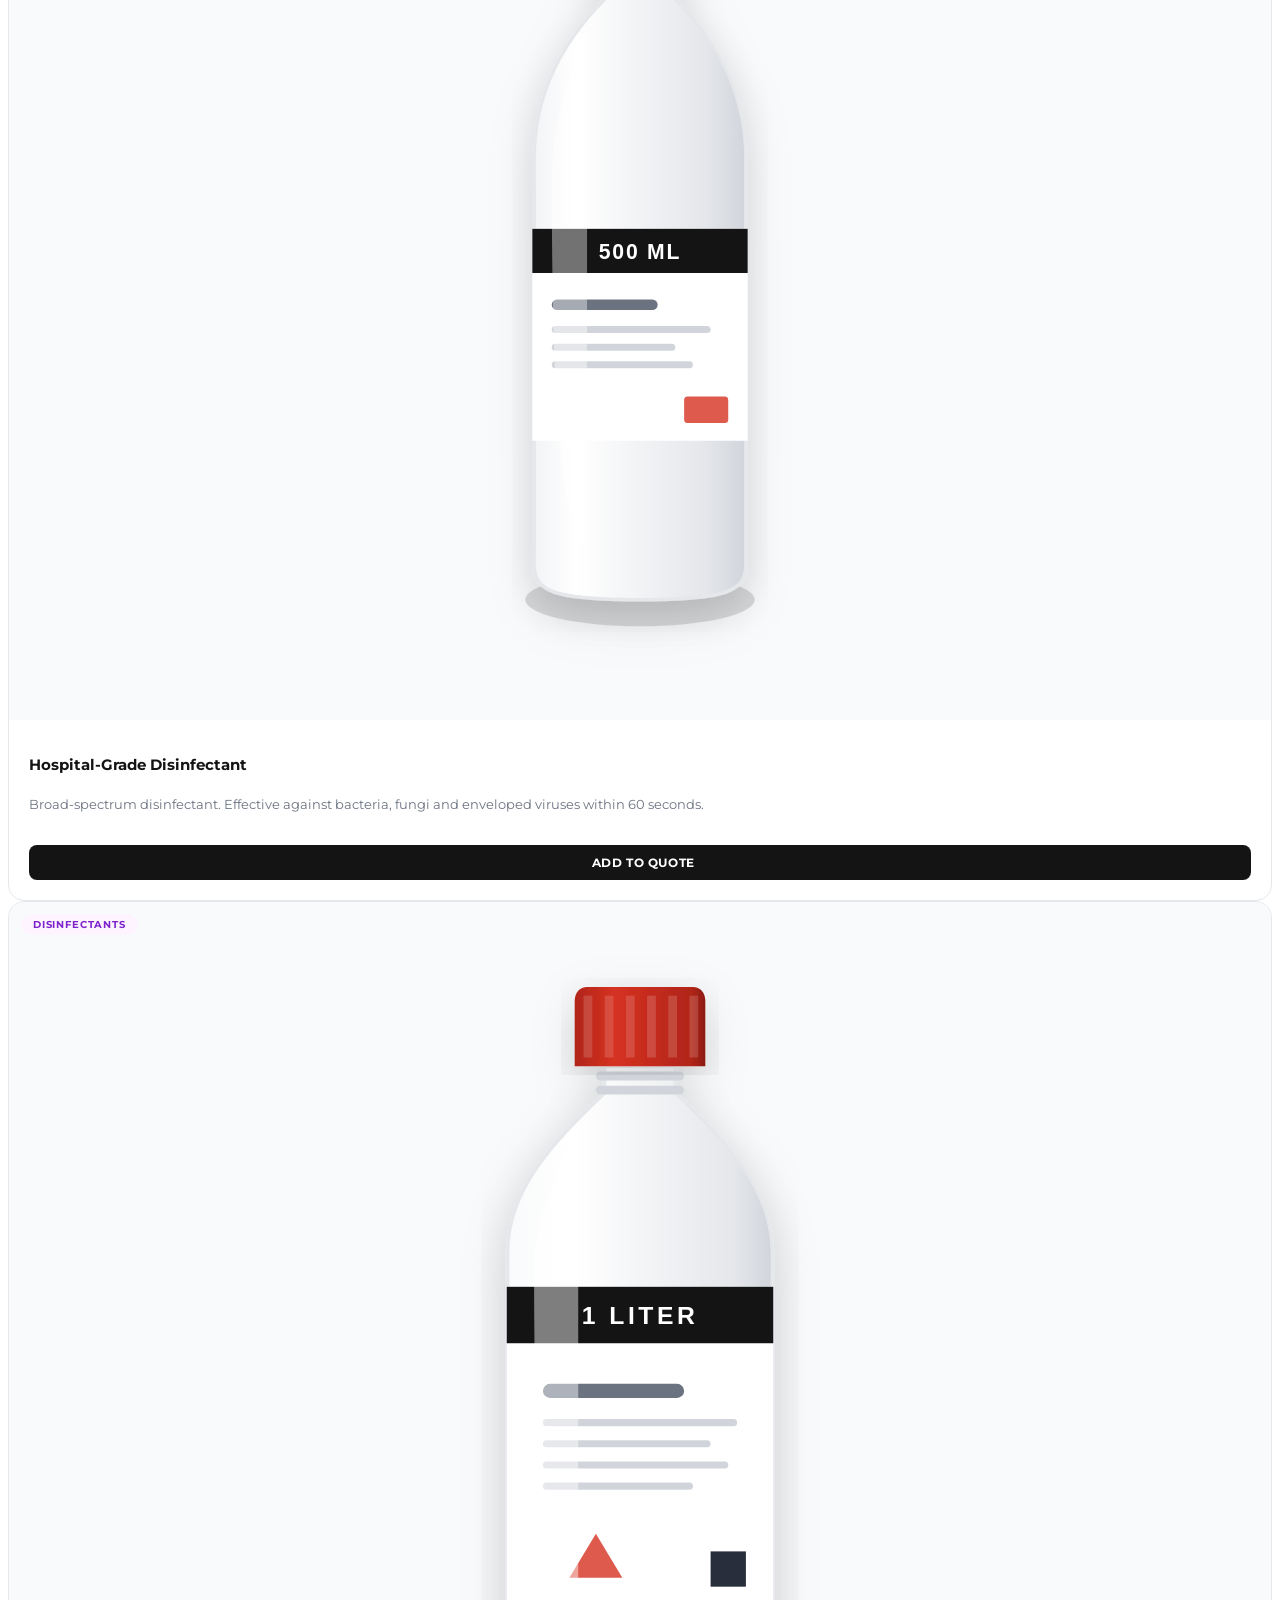
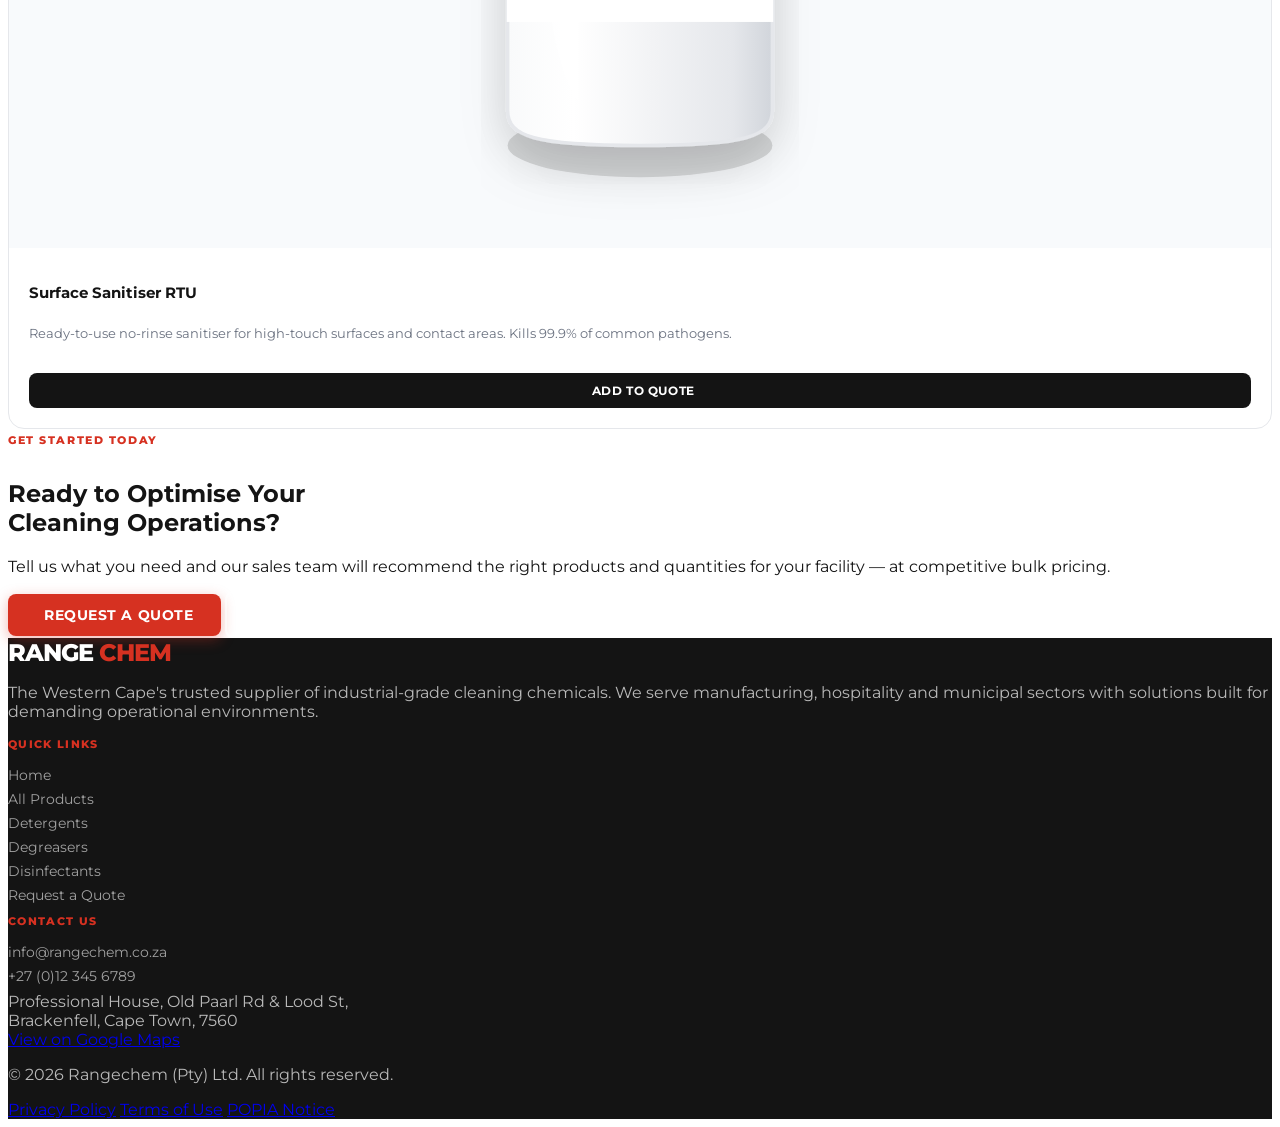
==== commit c17ae58d: "feat: fixed whacky text" ====
--- a/index.html
+++ b/index.html
@@ -147,7 +147,7 @@
                         <i data-lucide="truck" class="w-3.5 h-3.5 text-rc-red"></i> Western Cape Delivery
                     </div>
                     <div class="flex items-center gap-1.5 text-white/60 text-xs font-600">
-                        <i data-lucide="flask-conical" class="w-3.5 h-3.5 text-rc-red"></i> In-House Formulation
+                        <i data-lucide="flask-conical" class="w-3.5 h-3.5 text-rc-red"></i> Manufacturing Facility
                     </div>
                     <div class="flex items-center gap-1.5 text-white/60 text-xs font-600">
                         <i data-lucide="package" class="w-3.5 h-3.5 text-rc-red"></i> Bulk &amp; Retail Sizes
@@ -216,22 +216,17 @@
                     </h2>
                     <div class="divider-red"></div>
                     <p class="text-gray-600 text-sm leading-relaxed mb-4">
-                        Founded over a decade ago, Rangechem has grown from a specialist
-                        chemical formulator into one of the Western Cape's leading suppliers of
-                        industrial cleaning solutions. Our in-house laboratory continuously
-                        develops and refines formulations to meet the demands of modern industry.
+                        Founded over a decade ago, Rangechem has grown into one of the Western Cape's leading manufacturers and suppliers of industrial cleaning solutions. Our facility specializes in producing chemicals using proven, high-performance formulations to meet the rigorous demands of modern industry.
                     </p>
                     <p class="text-gray-600 text-sm leading-relaxed mb-8">
-                        We are committed to providing products that are highly effective
-                        and competitively priced for every scale of operation — from small
-                        businesses to large industrial facilities.
+                        We are committed to providing products that are both highly effective and competitively priced for every scale of operation — from small businesses to large industrial facilities.
                     </p>
                     <div class="grid grid-cols-1 sm:grid-cols-2 gap-4">
                         <div class="flex items-center gap-2.5">
                             <div class="w-8 h-8 rounded-lg bg-red-50 flex items-center justify-center flex-shrink-0">
                                 <i data-lucide="flask-conical" class="w-4 h-4 text-rc-red"></i>
                             </div>
-                            <span class="text-sm font-600 text-gray-800">In-house formulation lab</span>
+                            <span class="text-sm font-600 text-gray-800">Manufacturing facility</span>
                         </div>
                         <div class="flex items-center gap-2.5">
                             <div class="w-8 h-8 rounded-lg bg-red-50 flex items-center justify-center flex-shrink-0">
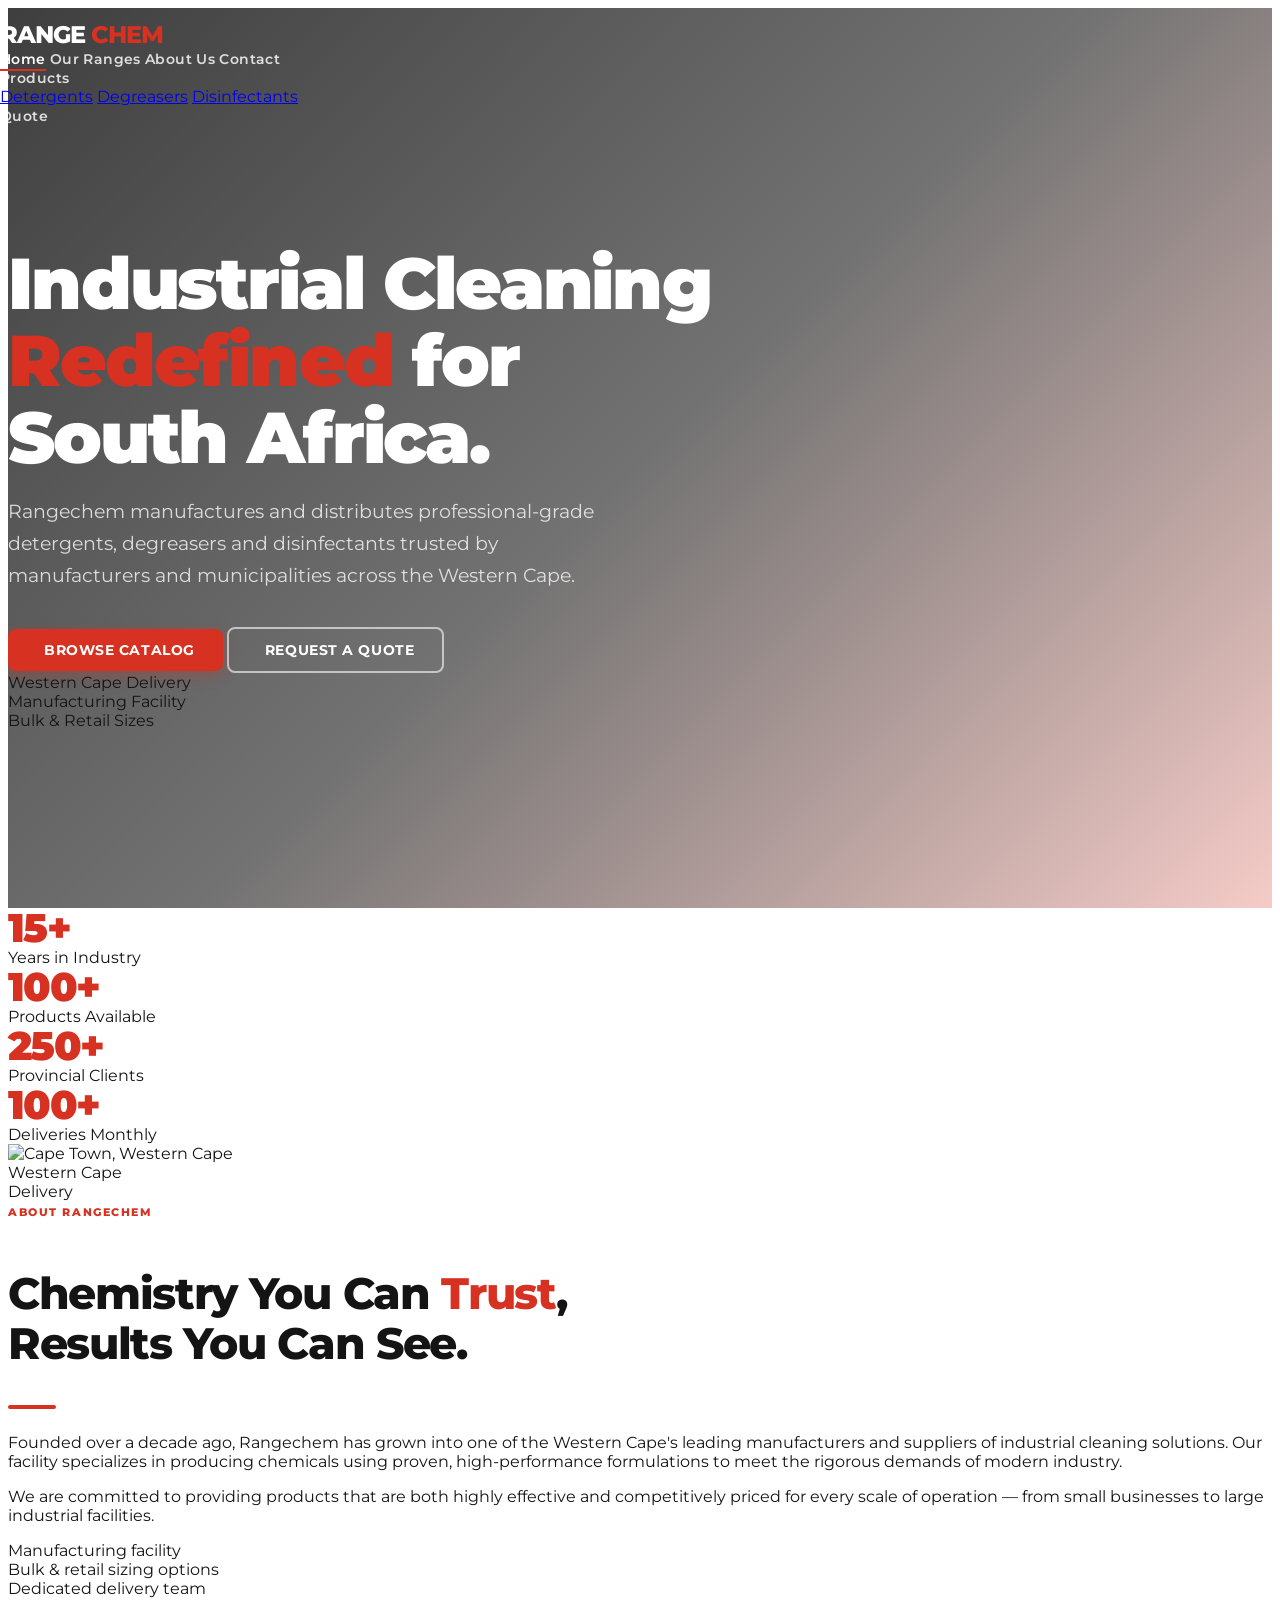
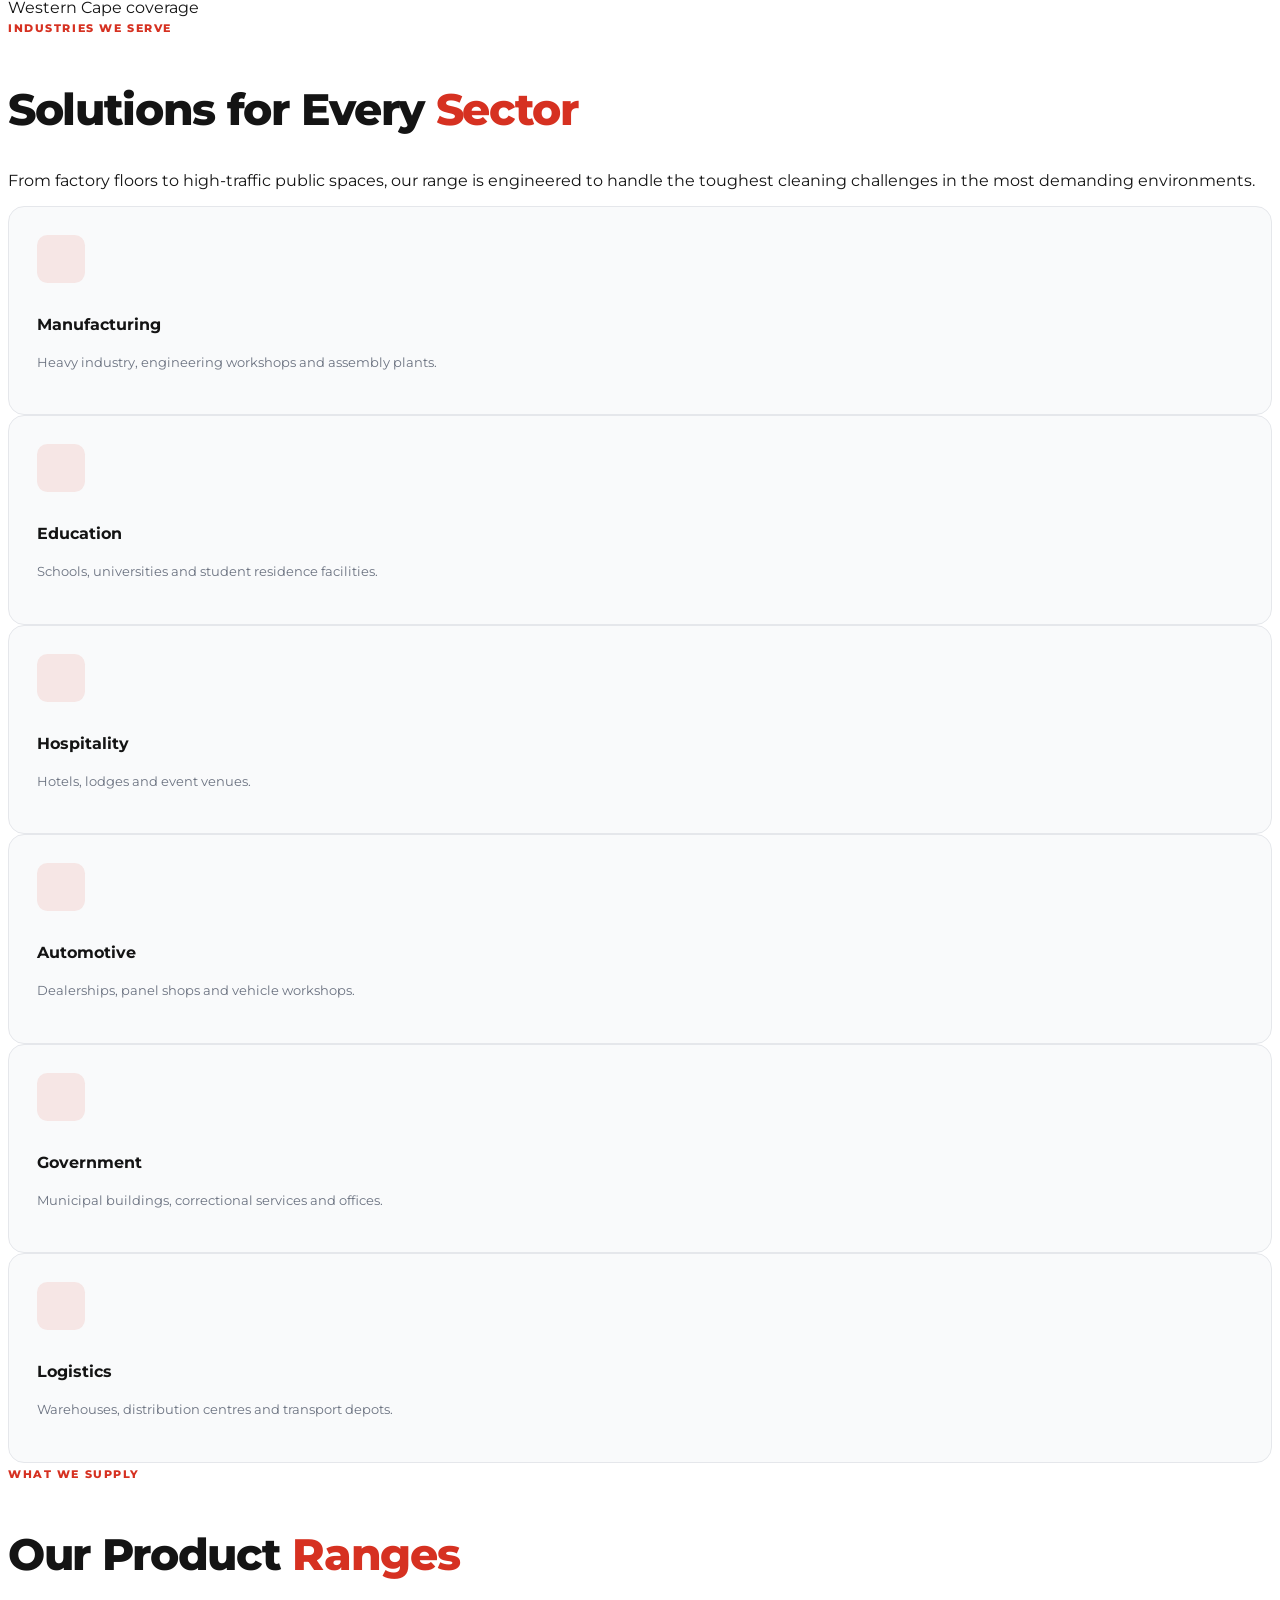
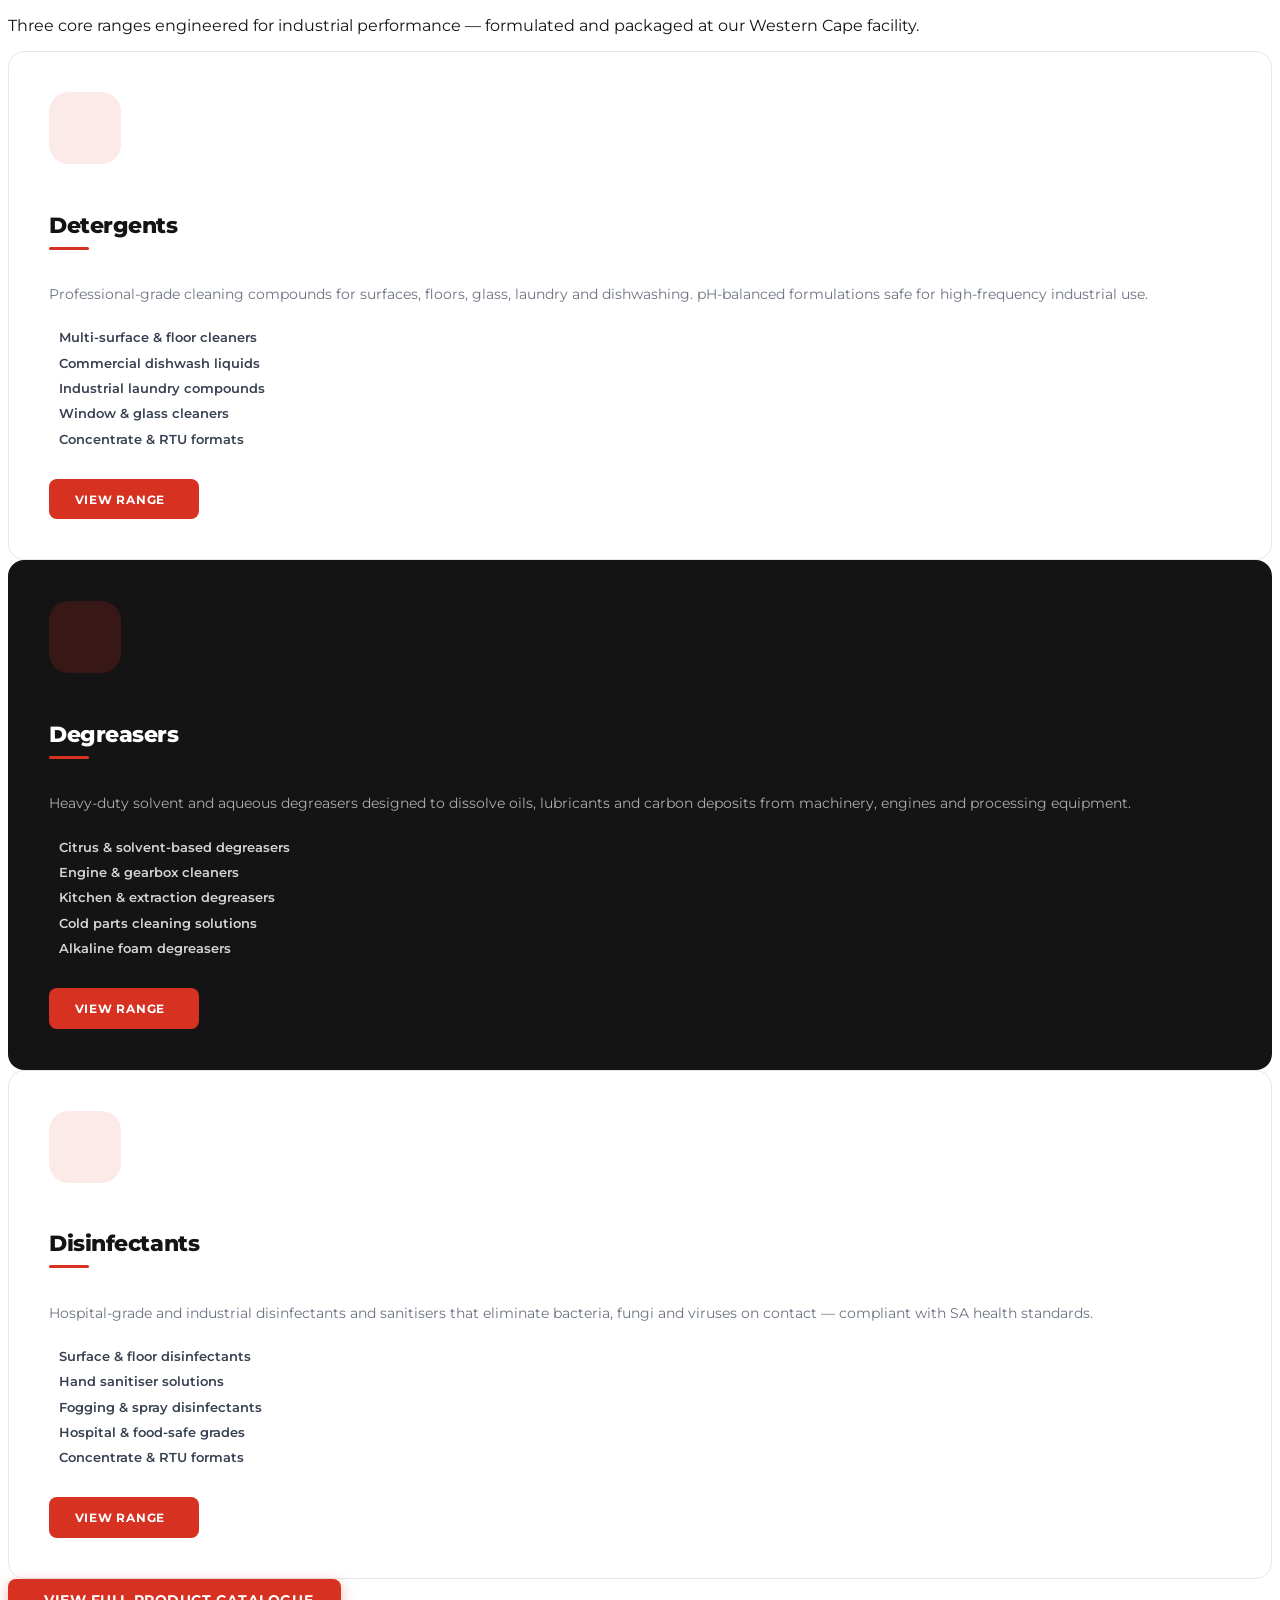
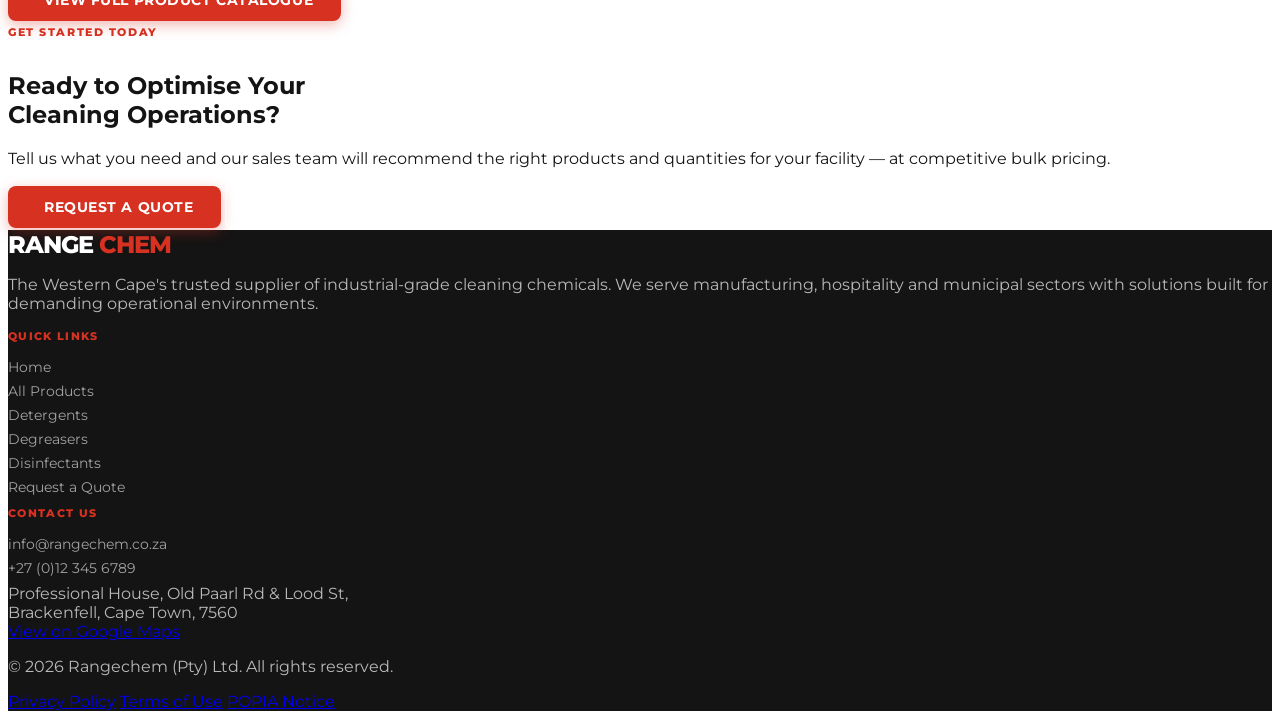
==== commit 0e32e86b: "feat: add smooth scrolling and product range cards to homepage" ====
--- a/index.html
+++ b/index.html
@@ -42,6 +42,9 @@
                 <a href="index.html" class="nav-logo" aria-label="Rangechem home">RANGE<span>CHEM</span></a>
                 <div class="hidden md:flex items-center gap-8">
                     <a href="index.html" class="nav-link active">Home</a>
+                    <a href="#ranges" class="nav-link">Our Ranges</a>
+                    <a href="#about" class="nav-link">About Us</a>
+                    <a href="#contact" class="nav-link">Contact</a>
                     <div class="relative group">
                         <a href="products.html" class="nav-link flex items-center gap-1">
                             Products
@@ -75,6 +78,9 @@
             </div>
             <div id="mobile-menu" role="menu" class="px-4">
                 <a href="index.html" class="nav-link py-2">Home</a>
+                <a href="#ranges" class="nav-link py-2 mobile-anchor">Our Ranges</a>
+                <a href="#about" class="nav-link py-2 mobile-anchor">About Us</a>
+                <a href="#contact" class="nav-link py-2 mobile-anchor">Contact</a>
                 <a href="products.html" class="nav-link py-2">All Products</a>
                 <a href="category.html?type=detergents" class="nav-link py-2 pl-4 text-white/60">↳ Detergents</a>
                 <a href="category.html?type=degreasers" class="nav-link py-2 pl-4 text-white/60">↳ Degreasers</a>
@@ -308,22 +314,85 @@
     </section>
 
     <!-- ═══════════════════════════════════════════════════════════
-     FEATURED PRODUCTS (6 — 2 per category)
+     OUR PRODUCT RANGES
 ═══════════════════════════════════════════════════════════ -->
-    <section class="py-24 bg-white" aria-labelledby="featured-heading">
+    <section class="py-24 bg-white" id="ranges" aria-labelledby="ranges-heading">
         <div class="max-w-7xl mx-auto px-4 sm:px-6 lg:px-8">
-            <div class="flex flex-col sm:flex-row sm:items-end justify-between mb-12 gap-4">
-                <div>
-                    <span class="section-eyebrow">Our Products</span>
-                    <h2 class="section-title" id="featured-heading">Featured <span>Products</span></h2>
-                </div>
-                <a href="products.html" class="btn-primary self-start sm:self-auto">
-                    View All Products
-                    <i data-lucide="arrow-right" class="w-4 h-4"></i>
-                </a>
-            </div>
-            <div class="grid grid-cols-1 sm:grid-cols-2 lg:grid-cols-3 gap-6" id="featured-grid">
-                <!-- Populated by JS -->
+            <div class="text-center mb-14 fade-up">
+                <span class="section-eyebrow">What We Supply</span>
+                <h2 class="section-title" id="ranges-heading">Our Product <span>Ranges</span></h2>
+                <p class="text-gray-500 text-sm max-w-xl mx-auto mt-3 leading-relaxed">
+                    Three core ranges engineered for industrial performance — formulated and packaged at our Western Cape facility.
+                </p>
+            </div>
+            <div class="grid grid-cols-1 md:grid-cols-3 gap-8">
+
+                <!-- Detergents -->
+                <div class="range-card fade-up" style="transition-delay:50ms">
+                    <div class="range-icon-wrap">
+                        <i data-lucide="droplets" class="w-10 h-10"></i>
+                    </div>
+                    <h3 class="range-title">Detergents</h3>
+                    <div class="range-divider"></div>
+                    <p class="range-desc">Professional-grade cleaning compounds for surfaces, floors, glass, laundry and dishwashing. pH-balanced formulations safe for high-frequency industrial use.</p>
+                    <ul class="range-features">
+                        <li><i data-lucide="check" class="w-3.5 h-3.5"></i> Multi-surface &amp; floor cleaners</li>
+                        <li><i data-lucide="check" class="w-3.5 h-3.5"></i> Commercial dishwash liquids</li>
+                        <li><i data-lucide="check" class="w-3.5 h-3.5"></i> Industrial laundry compounds</li>
+                        <li><i data-lucide="check" class="w-3.5 h-3.5"></i> Window &amp; glass cleaners</li>
+                        <li><i data-lucide="check" class="w-3.5 h-3.5"></i> Concentrate &amp; RTU formats</li>
+                    </ul>
+                    <a href="category.html?type=detergents" class="range-cta">
+                        View Range <i data-lucide="arrow-right" class="w-4 h-4"></i>
+                    </a>
+                </div>
+
+                <!-- Degreasers (featured) -->
+                <div class="range-card range-card--featured fade-up" style="transition-delay:150ms">
+                    <div class="range-icon-wrap">
+                        <i data-lucide="wrench" class="w-10 h-10"></i>
+                    </div>
+                    <h3 class="range-title">Degreasers</h3>
+                    <div class="range-divider"></div>
+                    <p class="range-desc">Heavy-duty solvent and aqueous degreasers designed to dissolve oils, lubricants and carbon deposits from machinery, engines and processing equipment.</p>
+                    <ul class="range-features">
+                        <li><i data-lucide="check" class="w-3.5 h-3.5"></i> Citrus &amp; solvent-based degreasers</li>
+                        <li><i data-lucide="check" class="w-3.5 h-3.5"></i> Engine &amp; gearbox cleaners</li>
+                        <li><i data-lucide="check" class="w-3.5 h-3.5"></i> Kitchen &amp; extraction degreasers</li>
+                        <li><i data-lucide="check" class="w-3.5 h-3.5"></i> Cold parts cleaning solutions</li>
+                        <li><i data-lucide="check" class="w-3.5 h-3.5"></i> Alkaline foam degreasers</li>
+                    </ul>
+                    <a href="category.html?type=degreasers" class="range-cta">
+                        View Range <i data-lucide="arrow-right" class="w-4 h-4"></i>
+                    </a>
+                </div>
+
+                <!-- Disinfectants -->
+                <div class="range-card fade-up" style="transition-delay:250ms">
+                    <div class="range-icon-wrap">
+                        <i data-lucide="shield-check" class="w-10 h-10"></i>
+                    </div>
+                    <h3 class="range-title">Disinfectants</h3>
+                    <div class="range-divider"></div>
+                    <p class="range-desc">Hospital-grade and industrial disinfectants and sanitisers that eliminate bacteria, fungi and viruses on contact — compliant with SA health standards.</p>
+                    <ul class="range-features">
+                        <li><i data-lucide="check" class="w-3.5 h-3.5"></i> Surface &amp; floor disinfectants</li>
+                        <li><i data-lucide="check" class="w-3.5 h-3.5"></i> Hand sanitiser solutions</li>
+                        <li><i data-lucide="check" class="w-3.5 h-3.5"></i> Fogging &amp; spray disinfectants</li>
+                        <li><i data-lucide="check" class="w-3.5 h-3.5"></i> Hospital &amp; food-safe grades</li>
+                        <li><i data-lucide="check" class="w-3.5 h-3.5"></i> Concentrate &amp; RTU formats</li>
+                    </ul>
+                    <a href="category.html?type=disinfectants" class="range-cta">
+                        View Range <i data-lucide="arrow-right" class="w-4 h-4"></i>
+                    </a>
+                </div>
+
+            </div>
+            <div class="text-center mt-12 fade-up" style="transition-delay:300ms">
+                <a href="products.html" class="btn-primary">
+                    <i data-lucide="grid" class="w-4 h-4"></i>
+                    View Full Product Catalogue
+                </a>
             </div>
         </div>
     </section>
@@ -331,7 +400,7 @@
     <!-- ═══════════════════════════════════════════════════════════
      CTA BANNER
 ═══════════════════════════════════════════════════════════ -->
-    <section class="py-20 bg-rc-primary relative overflow-hidden" aria-label="Call to action">
+    <section class="py-20 bg-rc-primary relative overflow-hidden" id="contact" aria-label="Call to action">
         <div class="absolute -top-20 -right-20 w-96 h-96 rounded-full bg-rc-red/10 pointer-events-none"></div>
         <div class="absolute -bottom-20 -left-20 w-80 h-80 rounded-full bg-rc-red/6 pointer-events-none"></div>
         <div class="max-w-4xl mx-auto px-4 sm:px-6 lg:px-8 text-center relative z-10">
@@ -414,7 +483,6 @@
         </div>
     </footer>
 
-    <script src="js/products-data.js"></script>
     <script src="js/quote.js"></script>
     <script>
         document.addEventListener('DOMContentLoaded', () => {
@@ -431,46 +499,19 @@
             }, { threshold: 0.12 });
             document.querySelectorAll('.fade-up').forEach(el => observer.observe(el));
 
-            // ── Featured products: 2 per category ─────────────────
-            const featured = [
-                ...window.PRODUCTS.filter(p => p.category === 'Detergents').slice(0, 2),
-                ...window.PRODUCTS.filter(p => p.category === 'Degreasers').slice(0, 2),
-                ...window.PRODUCTS.filter(p => p.category === 'Disinfectants').slice(0, 2),
-            ];
-
-            const grid = document.getElementById('featured-grid');
-            featured.forEach((p, i) => {
-                const catClass = p.category.toLowerCase();
-                const article = document.createElement('article');
-                article.className = 'product-card fade-up';
-                article.style.transitionDelay = (i * 70) + 'ms';
-                article.setAttribute('aria-label', p.name);
-                article.innerHTML = `
-            <div class="product-card-img-wrap product-svg-wrap">
-                <img src="${p.image_url}" alt="${p.name}" loading="lazy"
-                     onerror="this.src='https://images.unsplash.com/photo-1556909212-d5b604d0c90d?w=400&q=70'">
-                <span class="category-pill ${catClass}">${p.category}</span>
-            </div>
-            <div class="product-card-body">
-                <h3 class="product-card-title">${p.name}</h3>
-                <p class="product-card-desc">${p.description}</p>
-                <button class="btn-add-quote"
-                        data-id="${p.id}"
-                        data-name="${p.name}"
-                        data-category="${p.category}"
-                        aria-label="Add ${p.name} to quote">
-                    <i data-lucide="plus" class="w-3.5 h-3.5"></i>
-                    Add to Quote
-                </button>
-            </div>`;
-                grid.appendChild(article);
-                observer.observe(article);
+            // ── Close mobile menu when anchor links are clicked ────
+            document.querySelectorAll('#mobile-menu a[href^="#"]').forEach(link => {
+                link.addEventListener('click', () => {
+                    const menu = document.getElementById('mobile-menu');
+                    const nav = document.getElementById('main-nav');
+                    const btn = document.getElementById('hamburger-btn');
+                    menu.classList.remove('open');
+                    nav.classList.remove('menu-open');
+                    btn.setAttribute('aria-expanded', 'false');
+                    document.getElementById('hamburger-icon').setAttribute('data-lucide', 'menu');
+                    if (window.lucide) lucide.createIcons();
+                });
             });
-
-            if (window.lucide) lucide.createIcons();
-
-            // Sync button states now that the grid exists
-            if (window.RangechemQuote) RangechemQuote.syncButtons();
         });
     </script>
 </body>
--- a/css/style.css
+++ b/css/style.css
@@ -822,4 +822,143 @@
     .hero-title {
         font-size: 2.25rem;
     }
+}
+
+/* ── Smooth scroll with fixed nav offset ─────────────────── */
+html {
+    scroll-behavior: smooth;
+    scroll-padding-top: 90px;
+}
+
+/* ── Hamburger – hide on desktop (override ID specificity) ── */
+@media (min-width: 768px) {
+    #hamburger-btn {
+        display: none !important;
+    }
+}
+
+/* ── Product Range Cards ──────────────────────────────────── */
+.range-card {
+    display: flex;
+    flex-direction: column;
+    padding: 2.5rem;
+    background: #ffffff;
+    border: 1.5px solid var(--rc-gray-200);
+    border-radius: var(--rc-radius-lg);
+    transition: transform var(--rc-transition), box-shadow var(--rc-transition), border-color var(--rc-transition);
+}
+
+.range-card:hover {
+    transform: translateY(-8px);
+    box-shadow: var(--rc-shadow-lg);
+    border-color: rgba(214, 49, 33, 0.4);
+}
+
+.range-card--featured {
+    background: var(--rc-primary);
+    border-color: transparent;
+}
+
+.range-card--featured:hover {
+    border-color: var(--rc-red);
+}
+
+.range-icon-wrap {
+    width: 72px;
+    height: 72px;
+    display: flex;
+    align-items: center;
+    justify-content: center;
+    background: rgba(214, 49, 33, 0.10);
+    color: var(--rc-red);
+    border-radius: 1.25rem;
+    margin-bottom: 1.5rem;
+    flex-shrink: 0;
+}
+
+.range-card--featured .range-icon-wrap {
+    background: rgba(214, 49, 33, 0.18);
+}
+
+.range-title {
+    font-size: 1.4rem;
+    font-weight: 800;
+    color: var(--rc-primary);
+    letter-spacing: -0.02em;
+    margin-bottom: 0.5rem;
+}
+
+.range-card--featured .range-title {
+    color: #ffffff;
+}
+
+.range-divider {
+    width: 40px;
+    height: 3px;
+    background: var(--rc-red);
+    border-radius: 2px;
+    margin-bottom: 1.25rem;
+}
+
+.range-desc {
+    font-size: 0.85rem;
+    color: var(--rc-gray-500);
+    line-height: 1.7;
+    margin-bottom: 1.5rem;
+}
+
+.range-card--featured .range-desc {
+    color: rgba(255, 255, 255, 0.65);
+}
+
+.range-features {
+    list-style: none;
+    padding: 0;
+    margin: 0 0 2rem;
+    display: flex;
+    flex-direction: column;
+    gap: 0.65rem;
+    flex: 1;
+}
+
+.range-features li {
+    display: flex;
+    align-items: center;
+    gap: 0.6rem;
+    font-size: 0.8rem;
+    font-weight: 600;
+    color: var(--rc-gray-700);
+}
+
+.range-card--featured .range-features li {
+    color: rgba(255, 255, 255, 0.82);
+}
+
+.range-features li svg {
+    color: var(--rc-red);
+    flex-shrink: 0;
+}
+
+.range-cta {
+    display: inline-flex;
+    align-items: center;
+    gap: 0.5rem;
+    padding: 0.8rem 1.6rem;
+    background: var(--rc-red);
+    color: #ffffff;
+    font-size: 0.78rem;
+    font-weight: 700;
+    letter-spacing: 0.06em;
+    text-transform: uppercase;
+    border-radius: var(--rc-radius);
+    text-decoration: none;
+    transition: background var(--rc-transition), transform var(--rc-transition), box-shadow var(--rc-transition);
+    align-self: flex-start;
+    margin-top: auto;
+}
+
+.range-cta:hover {
+    background: var(--rc-red-dark);
+    transform: translateX(3px);
+    box-shadow: 0 4px 14px rgba(214, 49, 33, 0.4);
 }
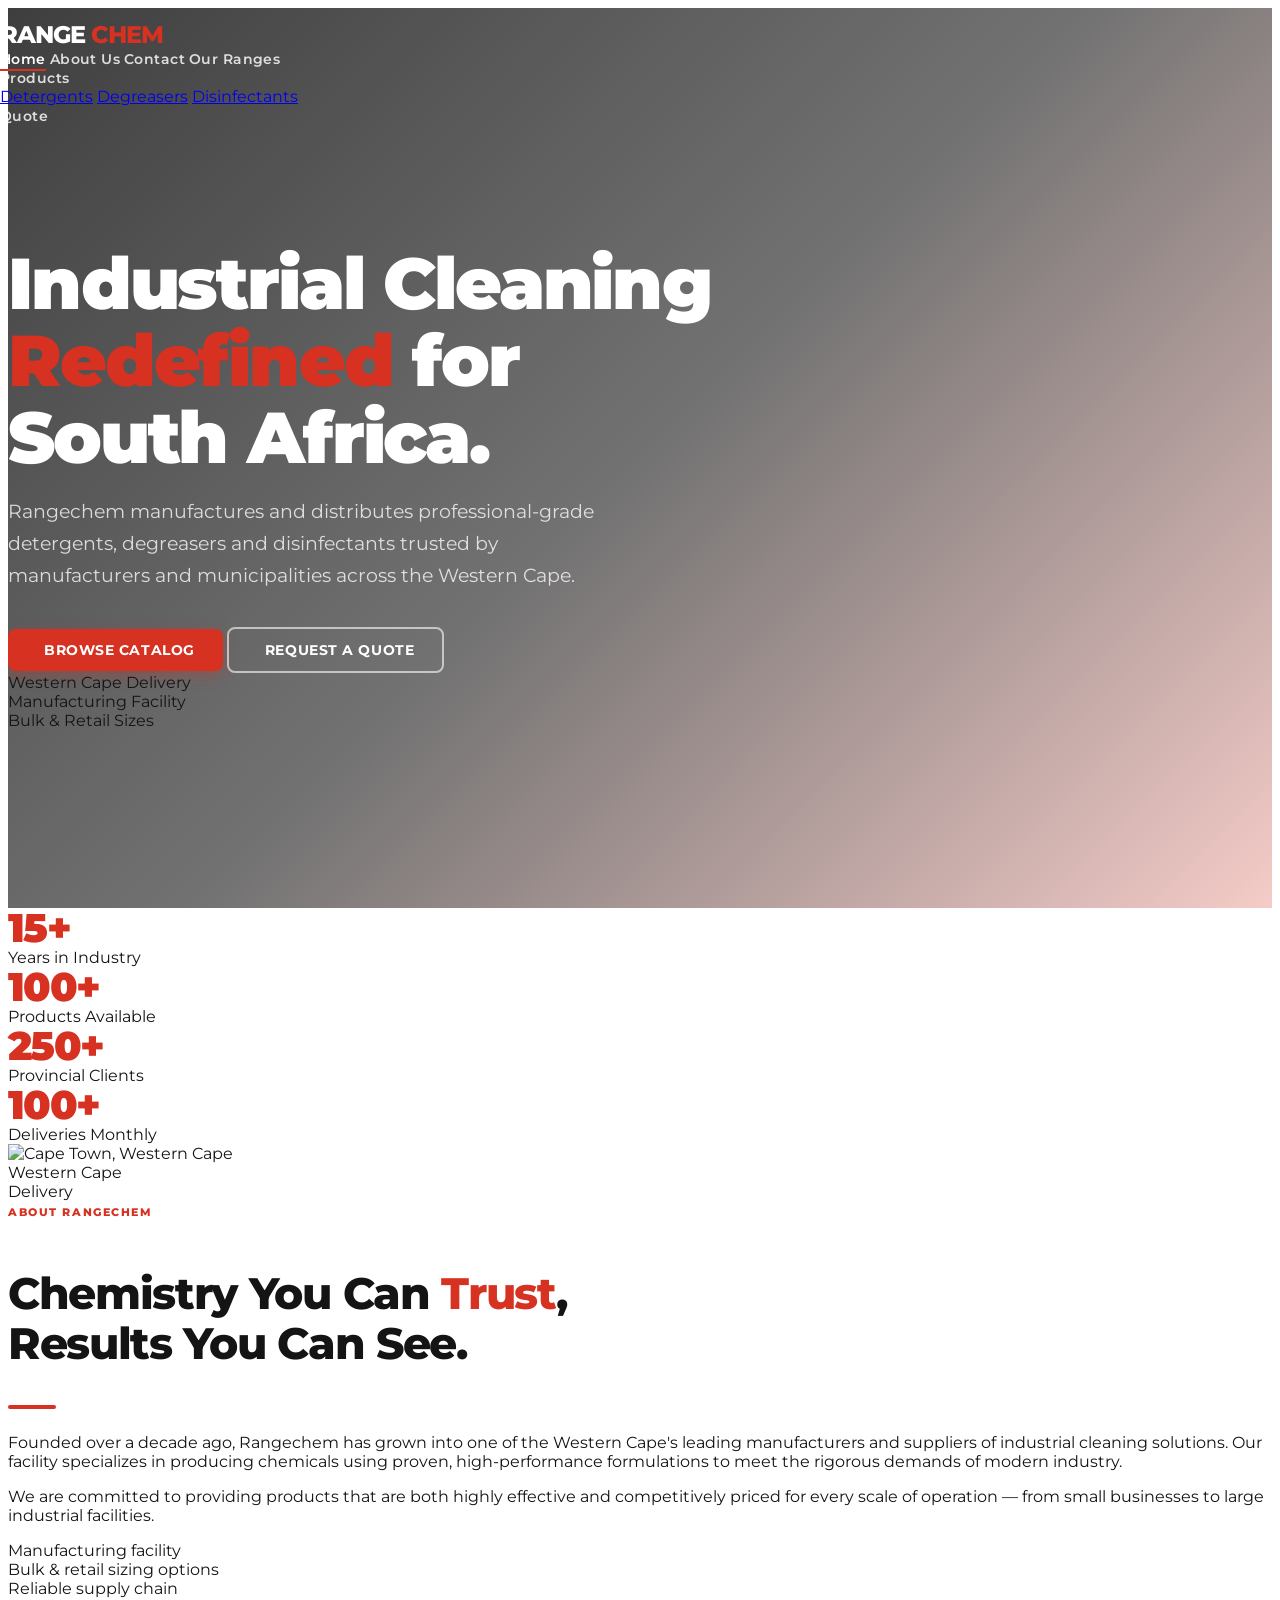
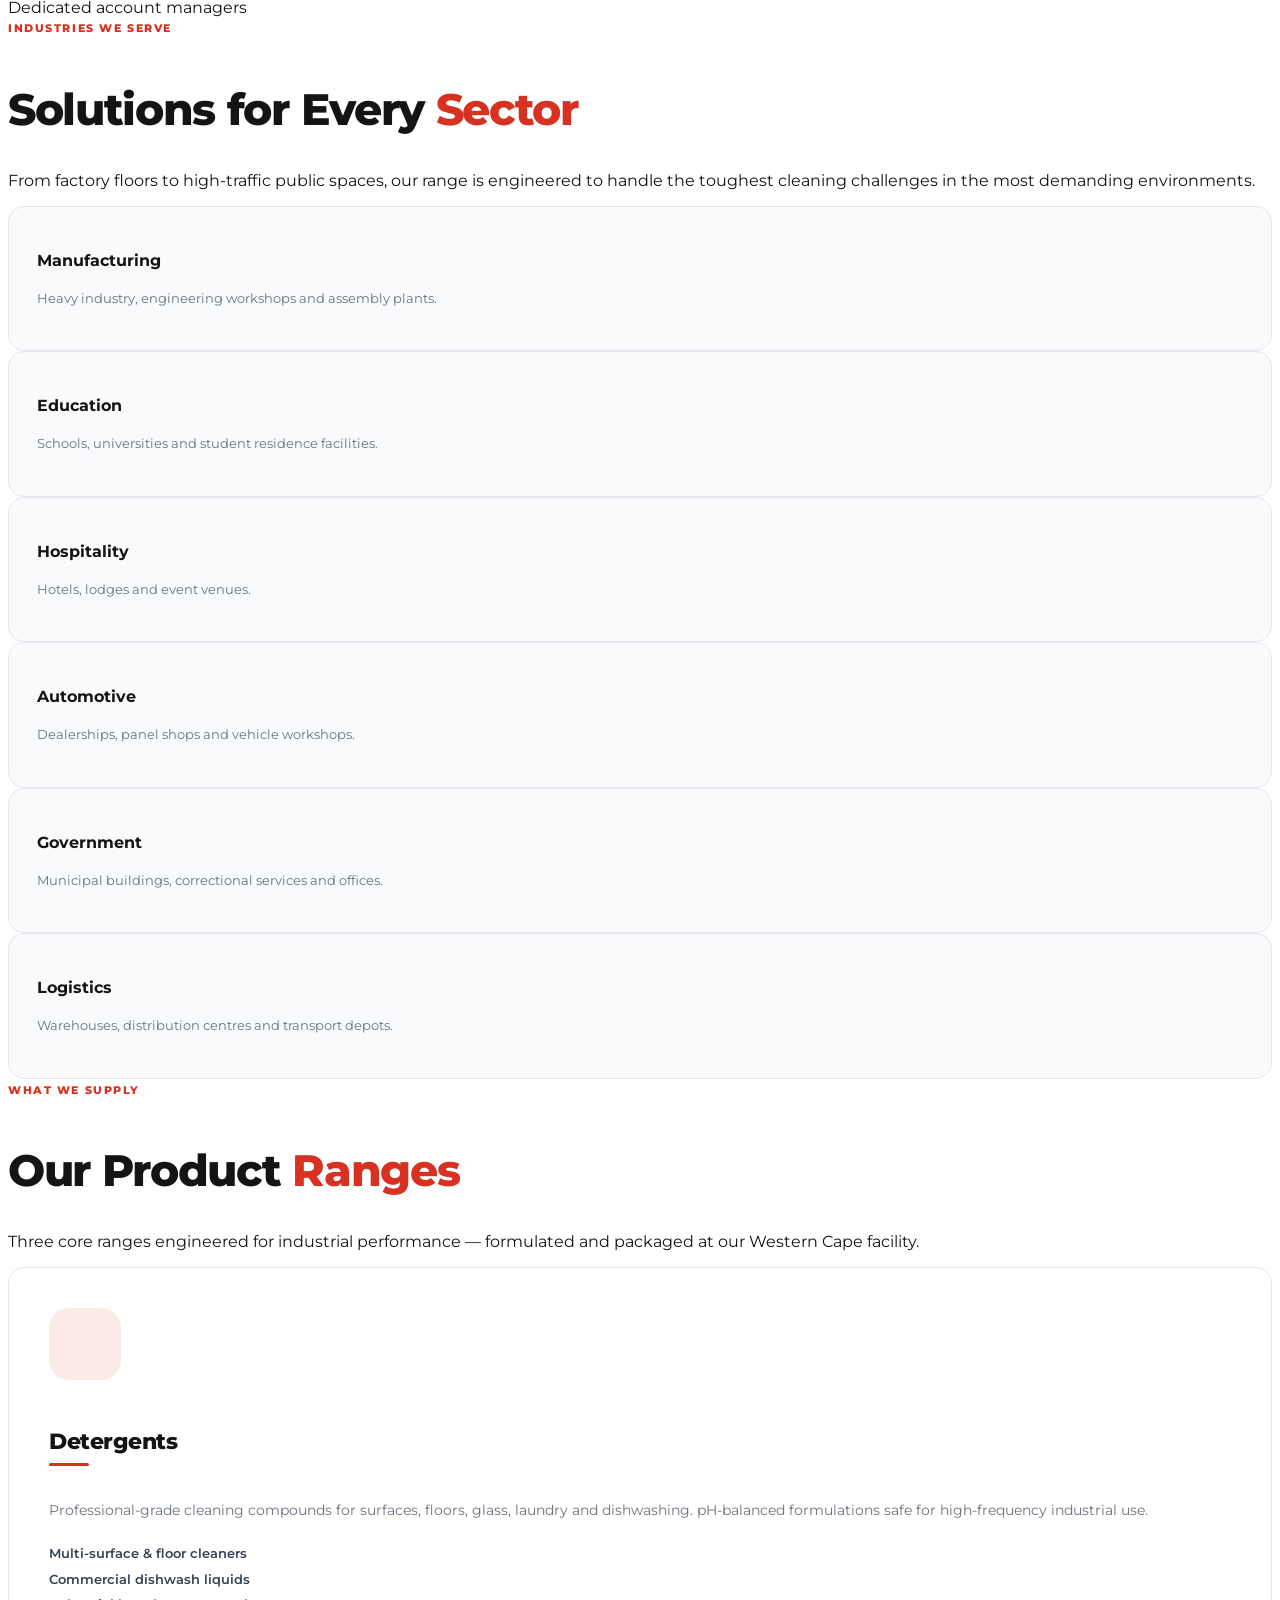
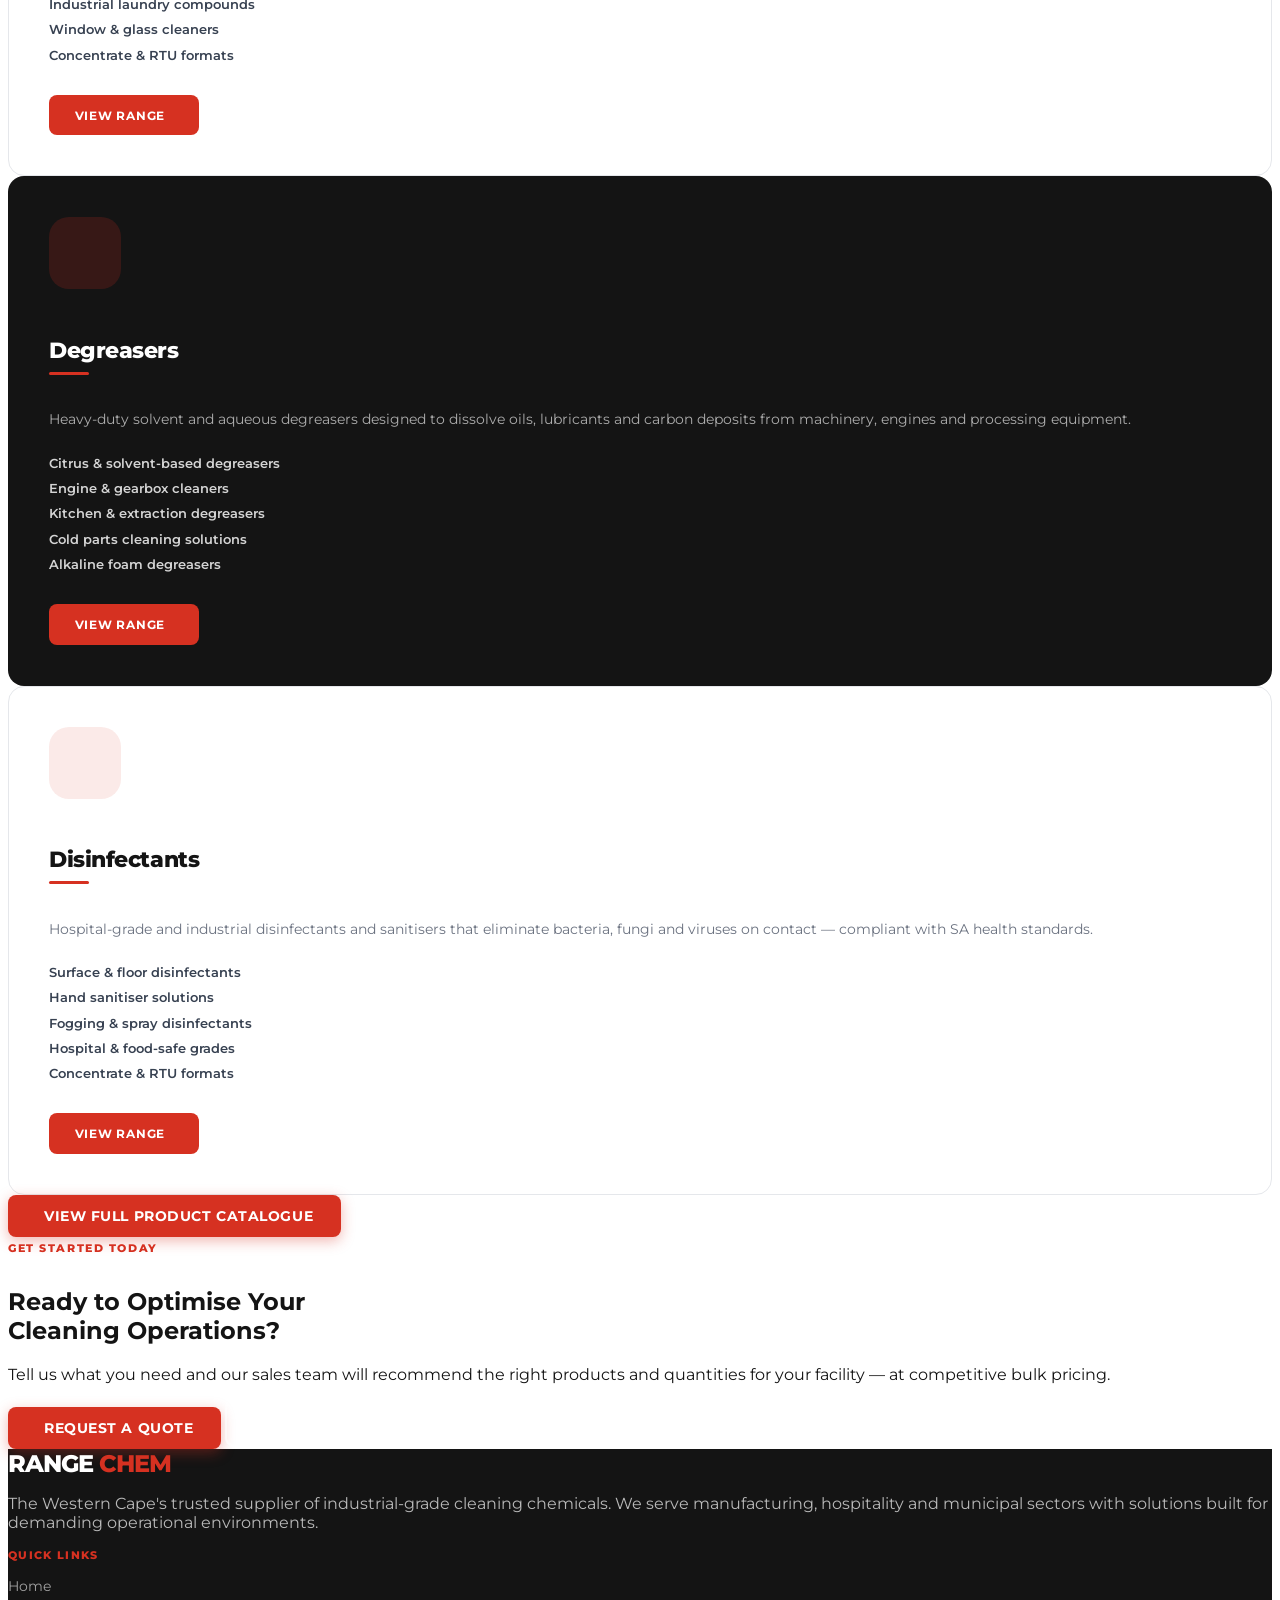
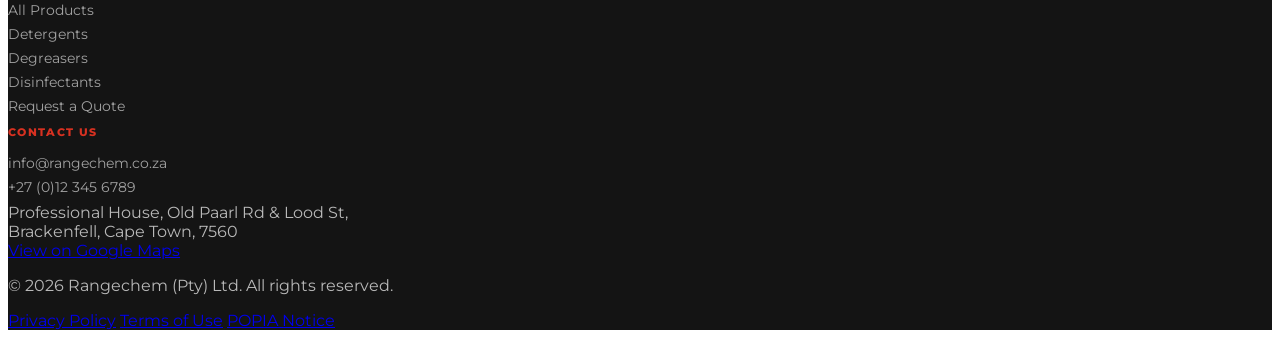
==== commit 905bf7d8: "feat: add "Our Ranges" navigation link to multiple pages and update sector descriptions for clarity" ====
--- a/index.html
+++ b/index.html
@@ -42,9 +42,9 @@
                 <a href="index.html" class="nav-logo" aria-label="Rangechem home">RANGE<span>CHEM</span></a>
                 <div class="hidden md:flex items-center gap-8">
                     <a href="index.html" class="nav-link active">Home</a>
-                    <a href="#ranges" class="nav-link">Our Ranges</a>
                     <a href="#about" class="nav-link">About Us</a>
                     <a href="#contact" class="nav-link">Contact</a>
+                    <a href="#ranges" class="nav-link">Our Ranges</a>
                     <div class="relative group">
                         <a href="products.html" class="nav-link flex items-center gap-1">
                             Products
@@ -78,9 +78,9 @@
             </div>
             <div id="mobile-menu" role="menu" class="px-4">
                 <a href="index.html" class="nav-link py-2">Home</a>
-                <a href="#ranges" class="nav-link py-2 mobile-anchor">Our Ranges</a>
                 <a href="#about" class="nav-link py-2 mobile-anchor">About Us</a>
                 <a href="#contact" class="nav-link py-2 mobile-anchor">Contact</a>
+                <a href="#ranges" class="nav-link py-2 mobile-anchor">Our Ranges</a>
                 <a href="products.html" class="nav-link py-2">All Products</a>
                 <a href="category.html?type=detergents" class="nav-link py-2 pl-4 text-white/60">↳ Detergents</a>
                 <a href="category.html?type=degreasers" class="nav-link py-2 pl-4 text-white/60">↳ Degreasers</a>
@@ -150,13 +150,13 @@
                 </div>
                 <div class="flex flex-wrap items-center gap-6 mt-10 fade-up" style="transition-delay:320ms">
                     <div class="flex items-center gap-1.5 text-white/60 text-xs font-600">
-                        <i data-lucide="truck" class="w-3.5 h-3.5 text-rc-red"></i> Western Cape Delivery
+                        Western Cape Delivery
                     </div>
                     <div class="flex items-center gap-1.5 text-white/60 text-xs font-600">
-                        <i data-lucide="flask-conical" class="w-3.5 h-3.5 text-rc-red"></i> Manufacturing Facility
+                        Manufacturing Facility
                     </div>
                     <div class="flex items-center gap-1.5 text-white/60 text-xs font-600">
-                        <i data-lucide="package" class="w-3.5 h-3.5 text-rc-red"></i> Bulk &amp; Retail Sizes
+                        Bulk &amp; Retail Sizes
                     </div>
                 </div>
             </div>
@@ -242,15 +242,15 @@
                         </div>
                         <div class="flex items-center gap-2.5">
                             <div class="w-8 h-8 rounded-lg bg-red-50 flex items-center justify-center flex-shrink-0">
-                                <i data-lucide="truck" class="w-4 h-4 text-rc-red"></i>
+                                <i data-lucide="route" class="w-4 h-4 text-rc-red"></i>
                             </div>
-                            <span class="text-sm font-600 text-gray-800">Dedicated delivery team</span>
+                            <span class="text-sm font-600 text-gray-800">Reliable supply chain</span>
                         </div>
                         <div class="flex items-center gap-2.5">
                             <div class="w-8 h-8 rounded-lg bg-red-50 flex items-center justify-center flex-shrink-0">
-                                <i data-lucide="map-pin" class="w-4 h-4 text-rc-red"></i>
+                                <i data-lucide="users" class="w-4 h-4 text-rc-red"></i>
                             </div>
-                            <span class="text-sm font-600 text-gray-800">Western Cape coverage</span>
+                            <span class="text-sm font-600 text-gray-800">Dedicated account managers</span>
                         </div>
                     </div>
                 </div>
@@ -275,37 +275,31 @@
                 
                 <a href="products.html" class="industry-card fade-up" style="transition-delay:50ms"
                     aria-label="Manufacturing cleaning solutions">
-                    <div class="industry-icon"><i data-lucide="factory" class="w-5 h-5"></i></div>
                     <h3 class="industry-title">Manufacturing</h3>
                     <p class="industry-desc">Heavy industry, engineering workshops and assembly plants.</p>
                 </a>
                 <a href="products.html" class="industry-card fade-up" style="transition-delay:100ms"
                     aria-label="Education cleaning solutions">
-                    <div class="industry-icon"><i data-lucide="graduation-cap" class="w-5 h-5"></i></div>
                     <h3 class="industry-title">Education</h3>
                     <p class="industry-desc">Schools, universities and student residence facilities.</p>
                 </a>
                 <a href="products.html" class="industry-card fade-up" style="transition-delay:150ms"
                     aria-label="Hospitality cleaning solutions">
-                    <div class="industry-icon"><i data-lucide="building-2" class="w-5 h-5"></i></div>
                     <h3 class="industry-title">Hospitality</h3>
                     <p class="industry-desc">Hotels, lodges and event venues.</p>
                 </a>
                 <a href="products.html" class="industry-card fade-up" style="transition-delay:200ms"
                     aria-label="Automotive cleaning solutions">
-                    <div class="industry-icon"><i data-lucide="car" class="w-5 h-5"></i></div>
                     <h3 class="industry-title">Automotive</h3>
                     <p class="industry-desc">Dealerships, panel shops and vehicle workshops.</p>
                 </a>
                 <a href="products.html" class="industry-card fade-up" style="transition-delay:250ms"
                     aria-label="Government cleaning solutions">
-                    <div class="industry-icon"><i data-lucide="landmark" class="w-5 h-5"></i></div>
                     <h3 class="industry-title">Government</h3>
                     <p class="industry-desc">Municipal buildings, correctional services and offices.</p>
                 </a>
                 <a href="products.html" class="industry-card fade-up" style="transition-delay:150ms"
                     aria-label="Logistics cleaning solutions">
-                    <div class="industry-icon"><i data-lucide="ship" class="w-5 h-5"></i></div>
                     <h3 class="industry-title">Logistics</h3>
                     <p class="industry-desc">Warehouses, distribution centres and transport depots.</p>
                 </a>
@@ -336,11 +330,11 @@
                     <div class="range-divider"></div>
                     <p class="range-desc">Professional-grade cleaning compounds for surfaces, floors, glass, laundry and dishwashing. pH-balanced formulations safe for high-frequency industrial use.</p>
                     <ul class="range-features">
-                        <li><i data-lucide="check" class="w-3.5 h-3.5"></i> Multi-surface &amp; floor cleaners</li>
-                        <li><i data-lucide="check" class="w-3.5 h-3.5"></i> Commercial dishwash liquids</li>
-                        <li><i data-lucide="check" class="w-3.5 h-3.5"></i> Industrial laundry compounds</li>
-                        <li><i data-lucide="check" class="w-3.5 h-3.5"></i> Window &amp; glass cleaners</li>
-                        <li><i data-lucide="check" class="w-3.5 h-3.5"></i> Concentrate &amp; RTU formats</li>
+                        <li>Multi-surface &amp; floor cleaners</li>
+                        <li>Commercial dishwash liquids</li>
+                        <li>Industrial laundry compounds</li>
+                        <li>Window &amp; glass cleaners</li>
+                        <li>Concentrate &amp; RTU formats</li>
                     </ul>
                     <a href="category.html?type=detergents" class="range-cta">
                         View Range <i data-lucide="arrow-right" class="w-4 h-4"></i>
@@ -350,17 +344,17 @@
                 <!-- Degreasers (featured) -->
                 <div class="range-card range-card--featured fade-up" style="transition-delay:150ms">
                     <div class="range-icon-wrap">
-                        <i data-lucide="wrench" class="w-10 h-10"></i>
+                        <i data-lucide="zap" class="w-10 h-10"></i>
                     </div>
                     <h3 class="range-title">Degreasers</h3>
                     <div class="range-divider"></div>
                     <p class="range-desc">Heavy-duty solvent and aqueous degreasers designed to dissolve oils, lubricants and carbon deposits from machinery, engines and processing equipment.</p>
                     <ul class="range-features">
-                        <li><i data-lucide="check" class="w-3.5 h-3.5"></i> Citrus &amp; solvent-based degreasers</li>
-                        <li><i data-lucide="check" class="w-3.5 h-3.5"></i> Engine &amp; gearbox cleaners</li>
-                        <li><i data-lucide="check" class="w-3.5 h-3.5"></i> Kitchen &amp; extraction degreasers</li>
-                        <li><i data-lucide="check" class="w-3.5 h-3.5"></i> Cold parts cleaning solutions</li>
-                        <li><i data-lucide="check" class="w-3.5 h-3.5"></i> Alkaline foam degreasers</li>
+                        <li>Citrus &amp; solvent-based degreasers</li>
+                        <li>Engine &amp; gearbox cleaners</li>
+                        <li>Kitchen &amp; extraction degreasers</li>
+                        <li>Cold parts cleaning solutions</li>
+                        <li>Alkaline foam degreasers</li>
                     </ul>
                     <a href="category.html?type=degreasers" class="range-cta">
                         View Range <i data-lucide="arrow-right" class="w-4 h-4"></i>
@@ -376,11 +370,11 @@
                     <div class="range-divider"></div>
                     <p class="range-desc">Hospital-grade and industrial disinfectants and sanitisers that eliminate bacteria, fungi and viruses on contact — compliant with SA health standards.</p>
                     <ul class="range-features">
-                        <li><i data-lucide="check" class="w-3.5 h-3.5"></i> Surface &amp; floor disinfectants</li>
-                        <li><i data-lucide="check" class="w-3.5 h-3.5"></i> Hand sanitiser solutions</li>
-                        <li><i data-lucide="check" class="w-3.5 h-3.5"></i> Fogging &amp; spray disinfectants</li>
-                        <li><i data-lucide="check" class="w-3.5 h-3.5"></i> Hospital &amp; food-safe grades</li>
-                        <li><i data-lucide="check" class="w-3.5 h-3.5"></i> Concentrate &amp; RTU formats</li>
+                        <li>Surface &amp; floor disinfectants</li>
+                        <li>Hand sanitiser solutions</li>
+                        <li>Fogging &amp; spray disinfectants</li>
+                        <li>Hospital &amp; food-safe grades</li>
+                        <li>Concentrate &amp; RTU formats</li>
                     </ul>
                     <a href="category.html?type=disinfectants" class="range-cta">
                         View Range <i data-lucide="arrow-right" class="w-4 h-4"></i>
@@ -418,7 +412,6 @@
                     Request a Quote
                 </a>
                 <a href="mailto:info@rangechem.co.za" class="btn-outline">
-                    <i data-lucide="mail" class="w-4 h-4"></i>
                     Email Us Directly
                 </a>
             </div>
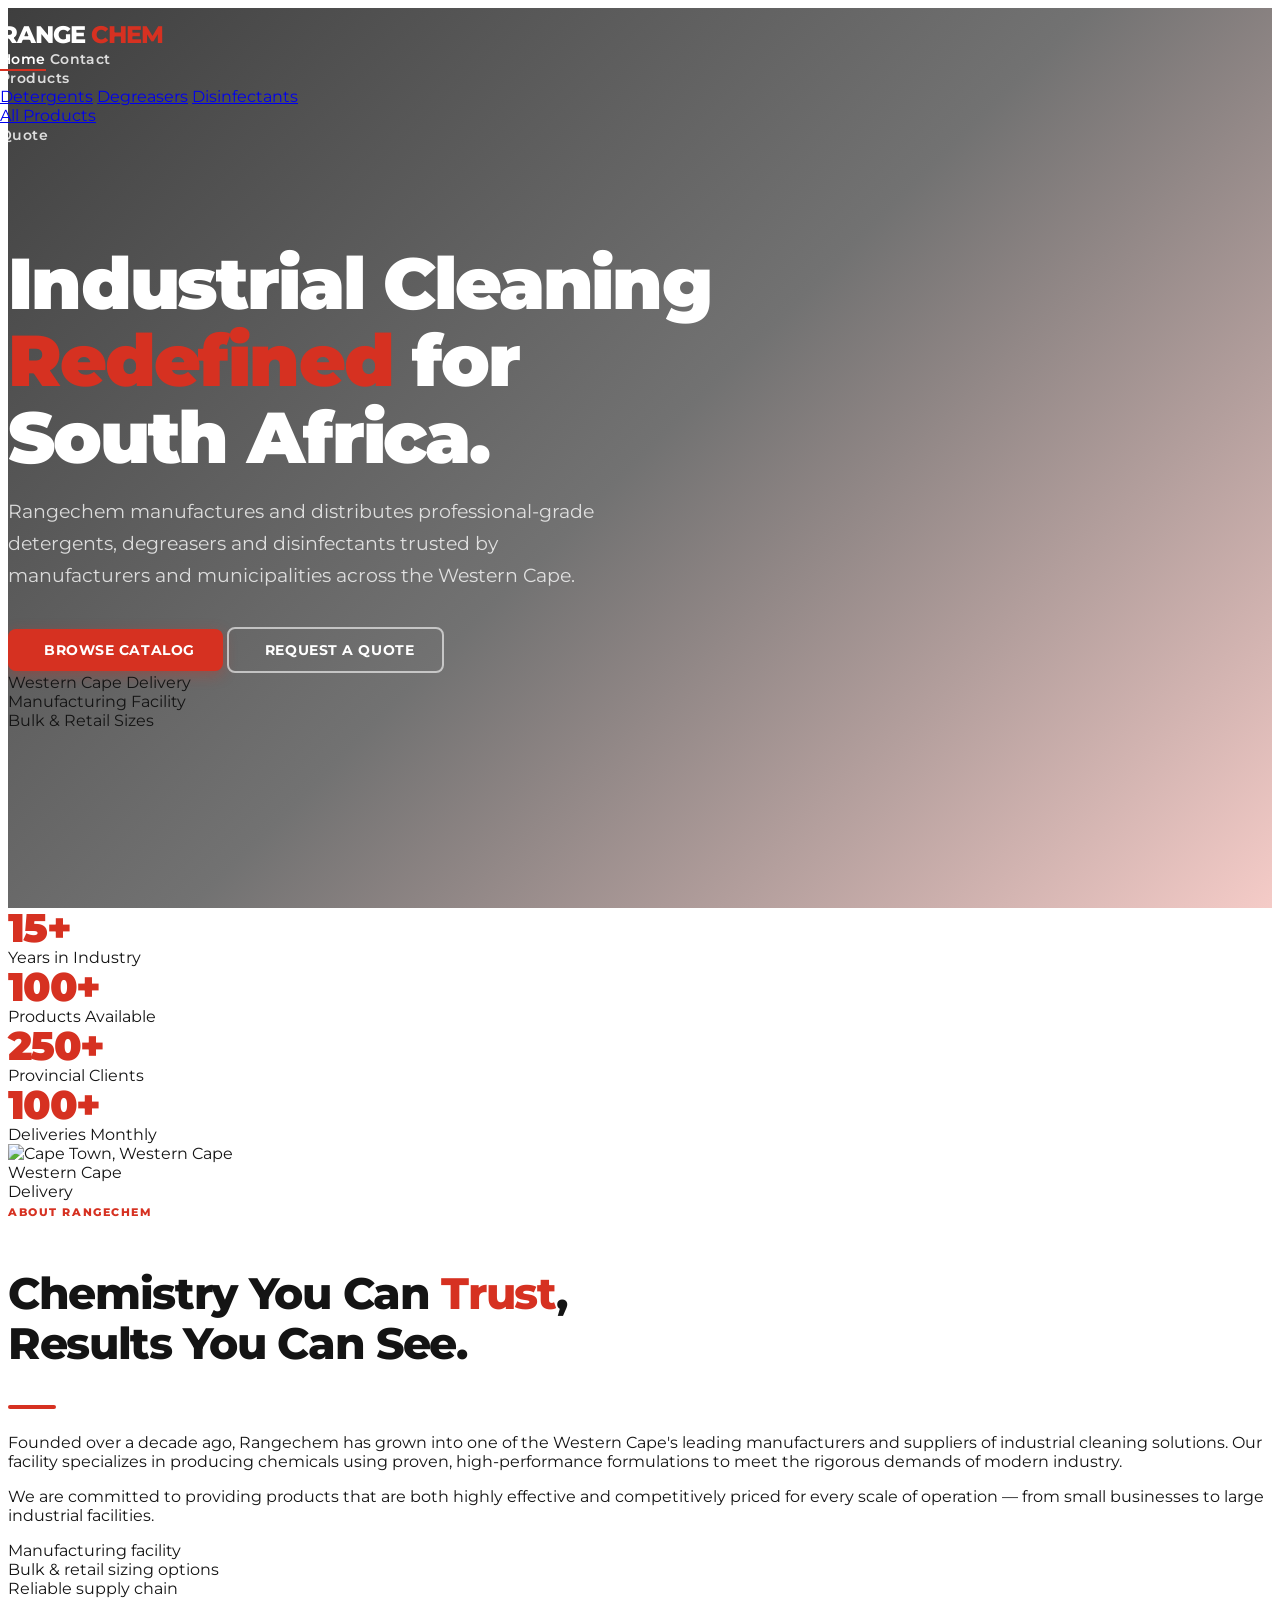
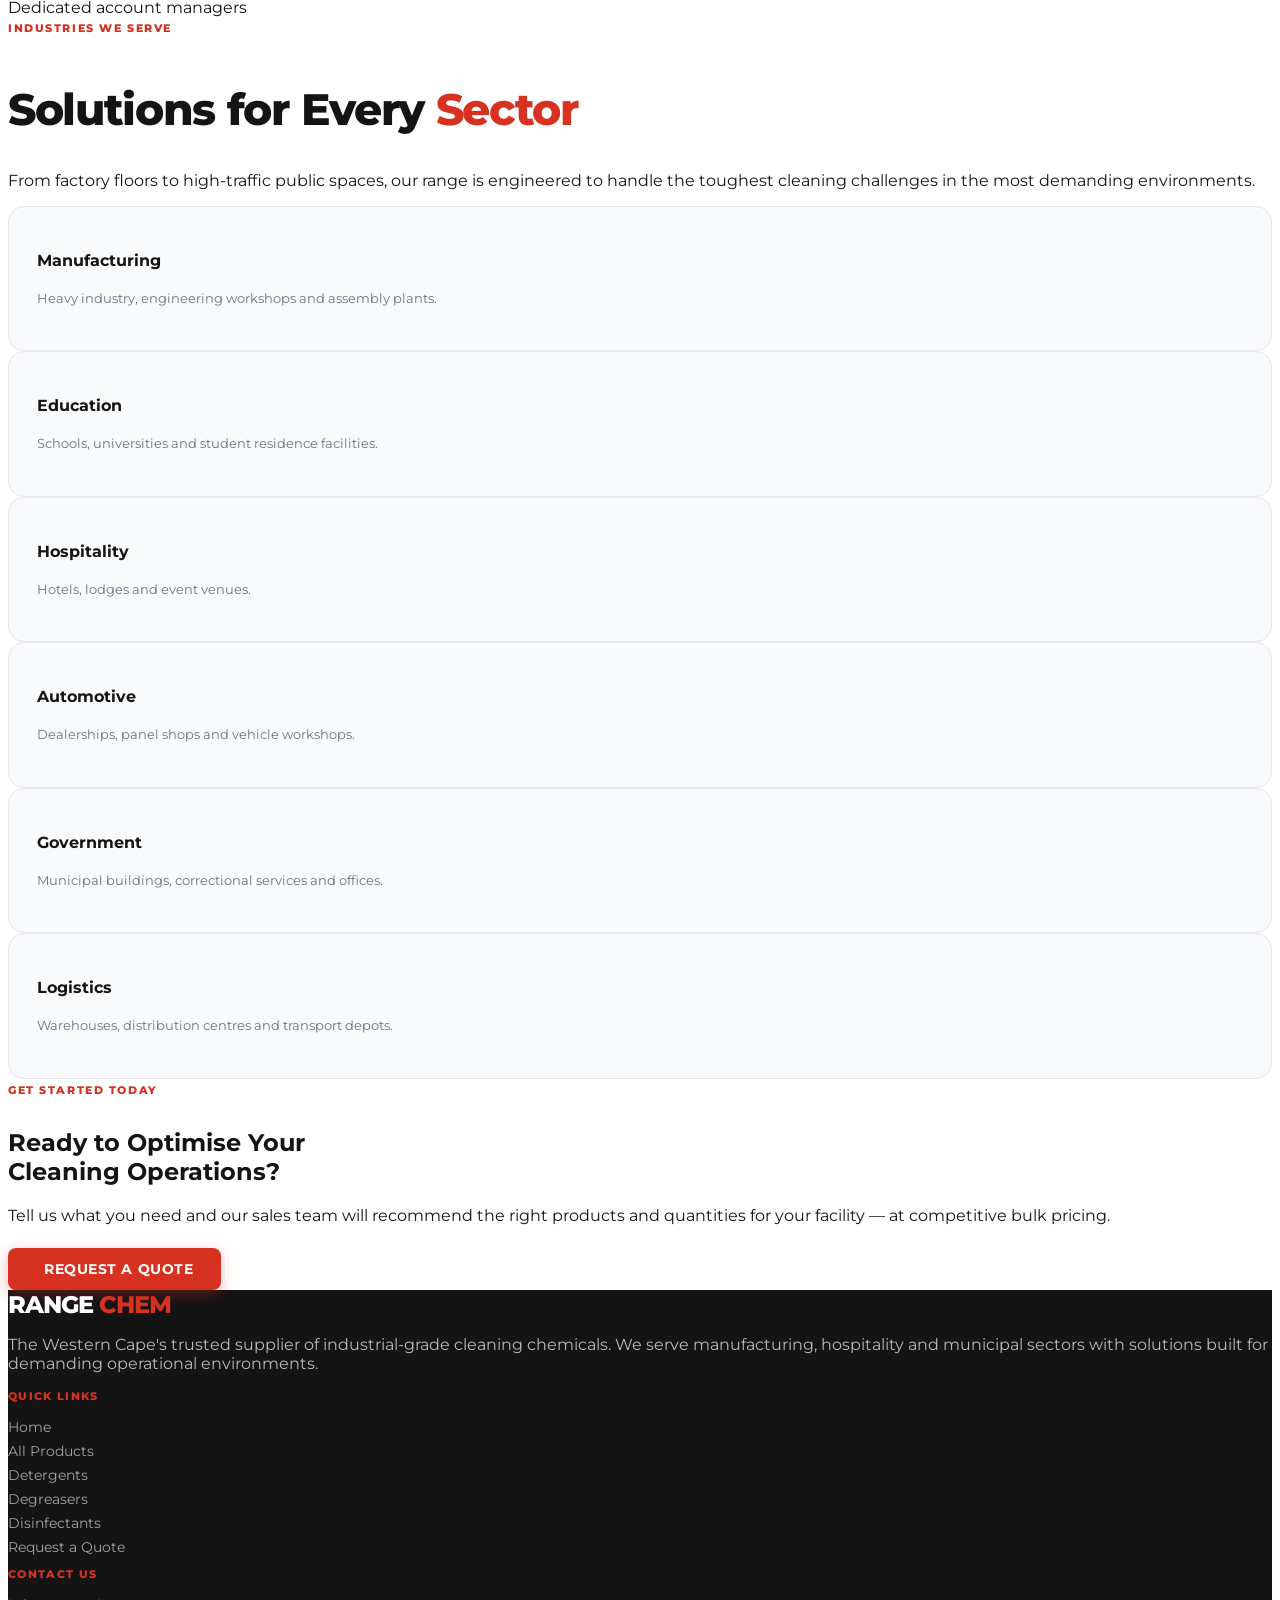
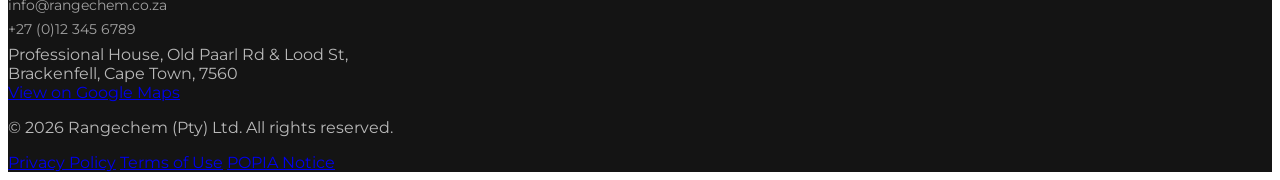
==== commit 9fbb4c31: "feat: moved categories around Co-authored-by: Copilot <copilot@github.com>" ====
--- a/index.html
+++ b/index.html
@@ -42,23 +42,25 @@
                 <a href="index.html" class="nav-logo" aria-label="Rangechem home">RANGE<span>CHEM</span></a>
                 <div class="hidden md:flex items-center gap-8">
                     <a href="index.html" class="nav-link active">Home</a>
-                    <a href="#about" class="nav-link">About Us</a>
                     <a href="#contact" class="nav-link">Contact</a>
-                    <a href="#ranges" class="nav-link">Our Ranges</a>
                     <div class="relative group">
-                        <a href="products.html" class="nav-link flex items-center gap-1">
+                        <a href="categories.html" class="nav-link flex items-center gap-1">
                             Products
                             <i data-lucide="chevron-down"
                                 class="w-3.5 h-3.5 transition-transform duration-200 group-hover:rotate-180"></i>
                         </a>
                         <div
-                            class="absolute top-full left-0 mt-2 w-48 bg-rc-primary border border-white/10 rounded-lg shadow-2xl opacity-0 invisible group-hover:opacity-100 group-hover:visible transition-all duration-200 z-50 py-1">
+                            class="absolute top-full left-0 mt-2 w-52 bg-rc-primary border border-white/10 rounded-lg shadow-2xl opacity-0 invisible group-hover:opacity-100 group-hover:visible transition-all duration-200 z-50 py-1">
                             <a href="category.html?type=detergents"
                                 class="block px-4 py-2.5 text-sm text-white/70 hover:text-white hover:bg-white/5">Detergents</a>
                             <a href="category.html?type=degreasers"
                                 class="block px-4 py-2.5 text-sm text-white/70 hover:text-white hover:bg-white/5">Degreasers</a>
                             <a href="category.html?type=disinfectants"
                                 class="block px-4 py-2.5 text-sm text-white/70 hover:text-white hover:bg-white/5">Disinfectants</a>
+                            <div class="border-t border-white/10 mt-1 pt-1">
+                                <a href="products.html"
+                                    class="block px-4 py-2.5 text-sm text-white/70 hover:text-white hover:bg-white/5">All Products</a>
+                            </div>
                         </div>
                     </div>
                 </div>
@@ -78,13 +80,12 @@
             </div>
             <div id="mobile-menu" role="menu" class="px-4">
                 <a href="index.html" class="nav-link py-2">Home</a>
-                <a href="#about" class="nav-link py-2 mobile-anchor">About Us</a>
                 <a href="#contact" class="nav-link py-2 mobile-anchor">Contact</a>
-                <a href="#ranges" class="nav-link py-2 mobile-anchor">Our Ranges</a>
-                <a href="products.html" class="nav-link py-2">All Products</a>
+                <a href="categories.html" class="nav-link py-2">Products</a>
                 <a href="category.html?type=detergents" class="nav-link py-2 pl-4 text-white/60">↳ Detergents</a>
                 <a href="category.html?type=degreasers" class="nav-link py-2 pl-4 text-white/60">↳ Degreasers</a>
                 <a href="category.html?type=disinfectants" class="nav-link py-2 pl-4 text-white/60">↳ Disinfectants</a>
+                <a href="products.html" class="nav-link py-2 pl-4 text-white/60">↳ All Products</a>
             </div>
         </div>
     </nav>
@@ -308,90 +309,6 @@
     </section>
 
     <!-- ═══════════════════════════════════════════════════════════
-     OUR PRODUCT RANGES
-═══════════════════════════════════════════════════════════ -->
-    <section class="py-24 bg-white" id="ranges" aria-labelledby="ranges-heading">
-        <div class="max-w-7xl mx-auto px-4 sm:px-6 lg:px-8">
-            <div class="text-center mb-14 fade-up">
-                <span class="section-eyebrow">What We Supply</span>
-                <h2 class="section-title" id="ranges-heading">Our Product <span>Ranges</span></h2>
-                <p class="text-gray-500 text-sm max-w-xl mx-auto mt-3 leading-relaxed">
-                    Three core ranges engineered for industrial performance — formulated and packaged at our Western Cape facility.
-                </p>
-            </div>
-            <div class="grid grid-cols-1 md:grid-cols-3 gap-8">
-
-                <!-- Detergents -->
-                <div class="range-card fade-up" style="transition-delay:50ms">
-                    <div class="range-icon-wrap">
-                        <i data-lucide="droplets" class="w-10 h-10"></i>
-                    </div>
-                    <h3 class="range-title">Detergents</h3>
-                    <div class="range-divider"></div>
-                    <p class="range-desc">Professional-grade cleaning compounds for surfaces, floors, glass, laundry and dishwashing. pH-balanced formulations safe for high-frequency industrial use.</p>
-                    <ul class="range-features">
-                        <li>Multi-surface &amp; floor cleaners</li>
-                        <li>Commercial dishwash liquids</li>
-                        <li>Industrial laundry compounds</li>
-                        <li>Window &amp; glass cleaners</li>
-                        <li>Concentrate &amp; RTU formats</li>
-                    </ul>
-                    <a href="category.html?type=detergents" class="range-cta">
-                        View Range <i data-lucide="arrow-right" class="w-4 h-4"></i>
-                    </a>
-                </div>
-
-                <!-- Degreasers (featured) -->
-                <div class="range-card range-card--featured fade-up" style="transition-delay:150ms">
-                    <div class="range-icon-wrap">
-                        <i data-lucide="zap" class="w-10 h-10"></i>
-                    </div>
-                    <h3 class="range-title">Degreasers</h3>
-                    <div class="range-divider"></div>
-                    <p class="range-desc">Heavy-duty solvent and aqueous degreasers designed to dissolve oils, lubricants and carbon deposits from machinery, engines and processing equipment.</p>
-                    <ul class="range-features">
-                        <li>Citrus &amp; solvent-based degreasers</li>
-                        <li>Engine &amp; gearbox cleaners</li>
-                        <li>Kitchen &amp; extraction degreasers</li>
-                        <li>Cold parts cleaning solutions</li>
-                        <li>Alkaline foam degreasers</li>
-                    </ul>
-                    <a href="category.html?type=degreasers" class="range-cta">
-                        View Range <i data-lucide="arrow-right" class="w-4 h-4"></i>
-                    </a>
-                </div>
-
-                <!-- Disinfectants -->
-                <div class="range-card fade-up" style="transition-delay:250ms">
-                    <div class="range-icon-wrap">
-                        <i data-lucide="shield-check" class="w-10 h-10"></i>
-                    </div>
-                    <h3 class="range-title">Disinfectants</h3>
-                    <div class="range-divider"></div>
-                    <p class="range-desc">Hospital-grade and industrial disinfectants and sanitisers that eliminate bacteria, fungi and viruses on contact — compliant with SA health standards.</p>
-                    <ul class="range-features">
-                        <li>Surface &amp; floor disinfectants</li>
-                        <li>Hand sanitiser solutions</li>
-                        <li>Fogging &amp; spray disinfectants</li>
-                        <li>Hospital &amp; food-safe grades</li>
-                        <li>Concentrate &amp; RTU formats</li>
-                    </ul>
-                    <a href="category.html?type=disinfectants" class="range-cta">
-                        View Range <i data-lucide="arrow-right" class="w-4 h-4"></i>
-                    </a>
-                </div>
-
-            </div>
-            <div class="text-center mt-12 fade-up" style="transition-delay:300ms">
-                <a href="products.html" class="btn-primary">
-                    <i data-lucide="grid" class="w-4 h-4"></i>
-                    View Full Product Catalogue
-                </a>
-            </div>
-        </div>
-    </section>
-
-    <!-- ═══════════════════════════════════════════════════════════
      CTA BANNER
 ═══════════════════════════════════════════════════════════ -->
     <section class="py-20 bg-rc-primary relative overflow-hidden" id="contact" aria-label="Call to action">
